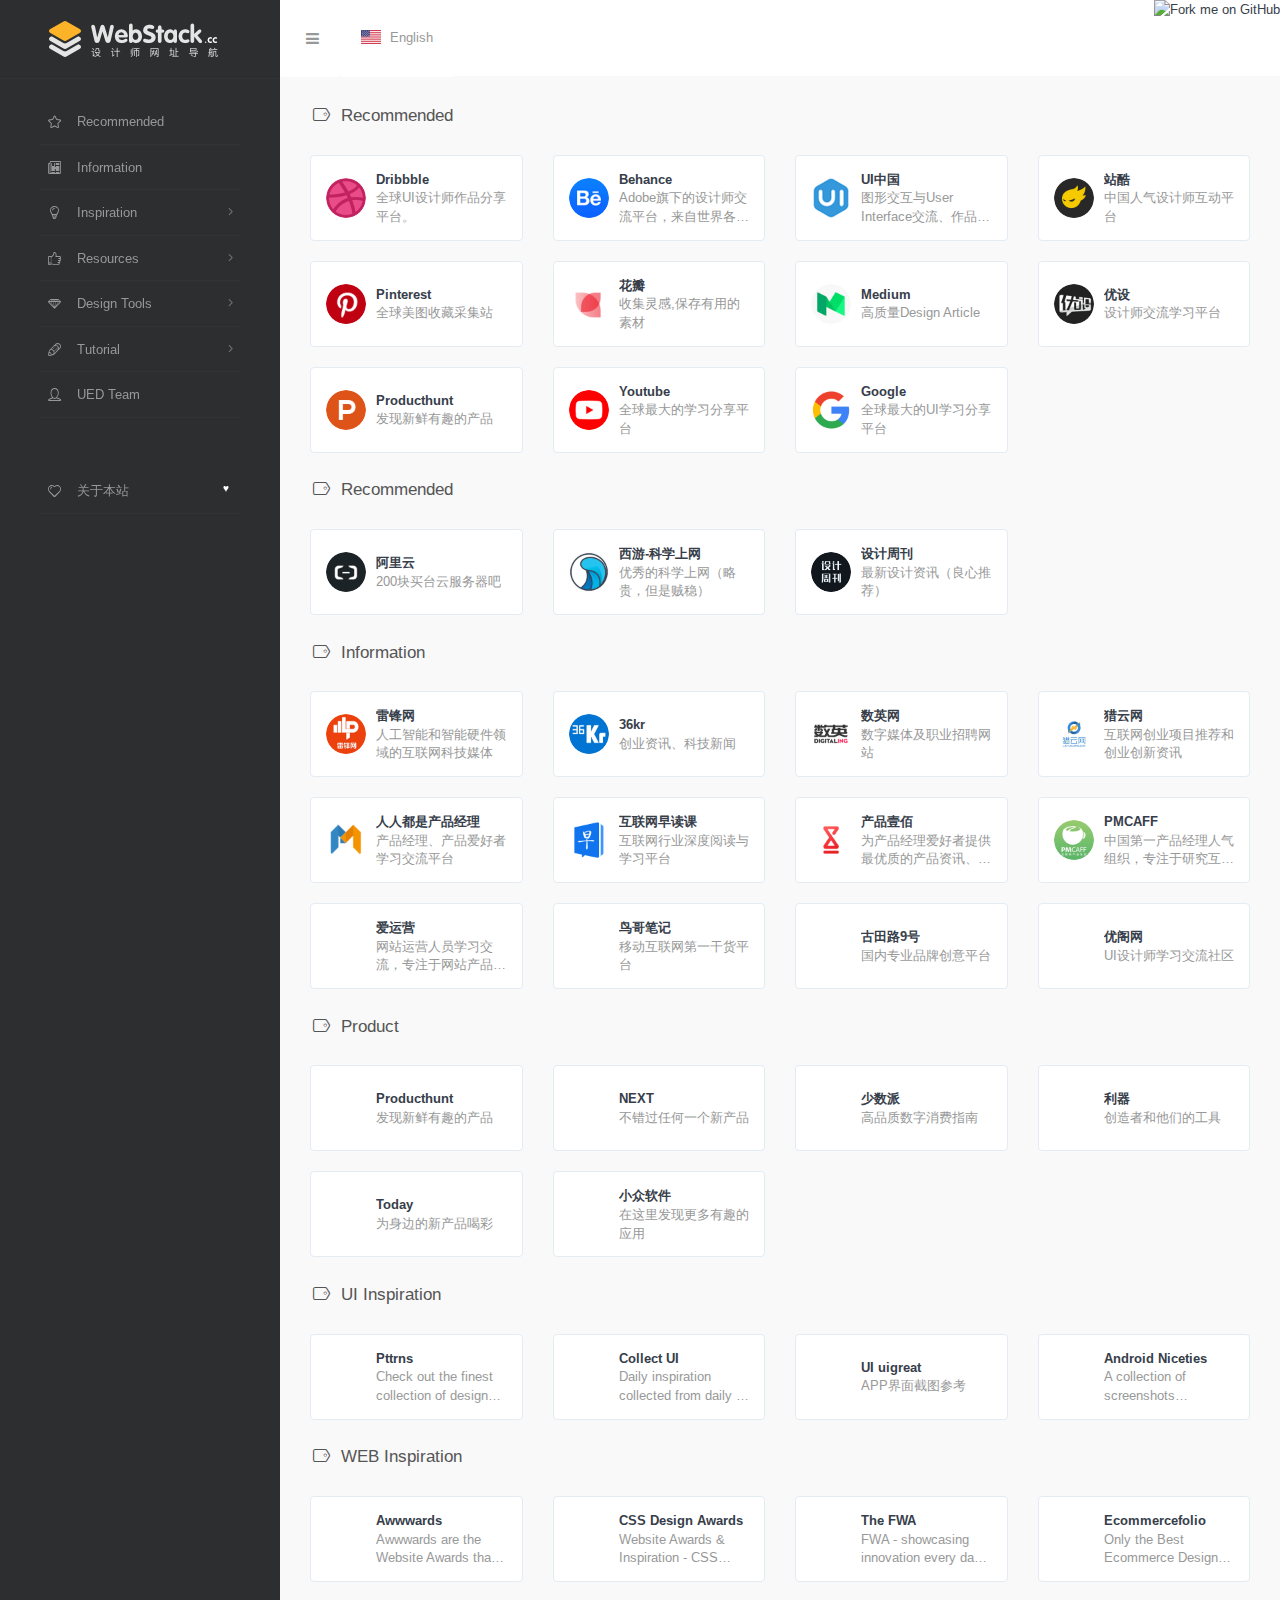
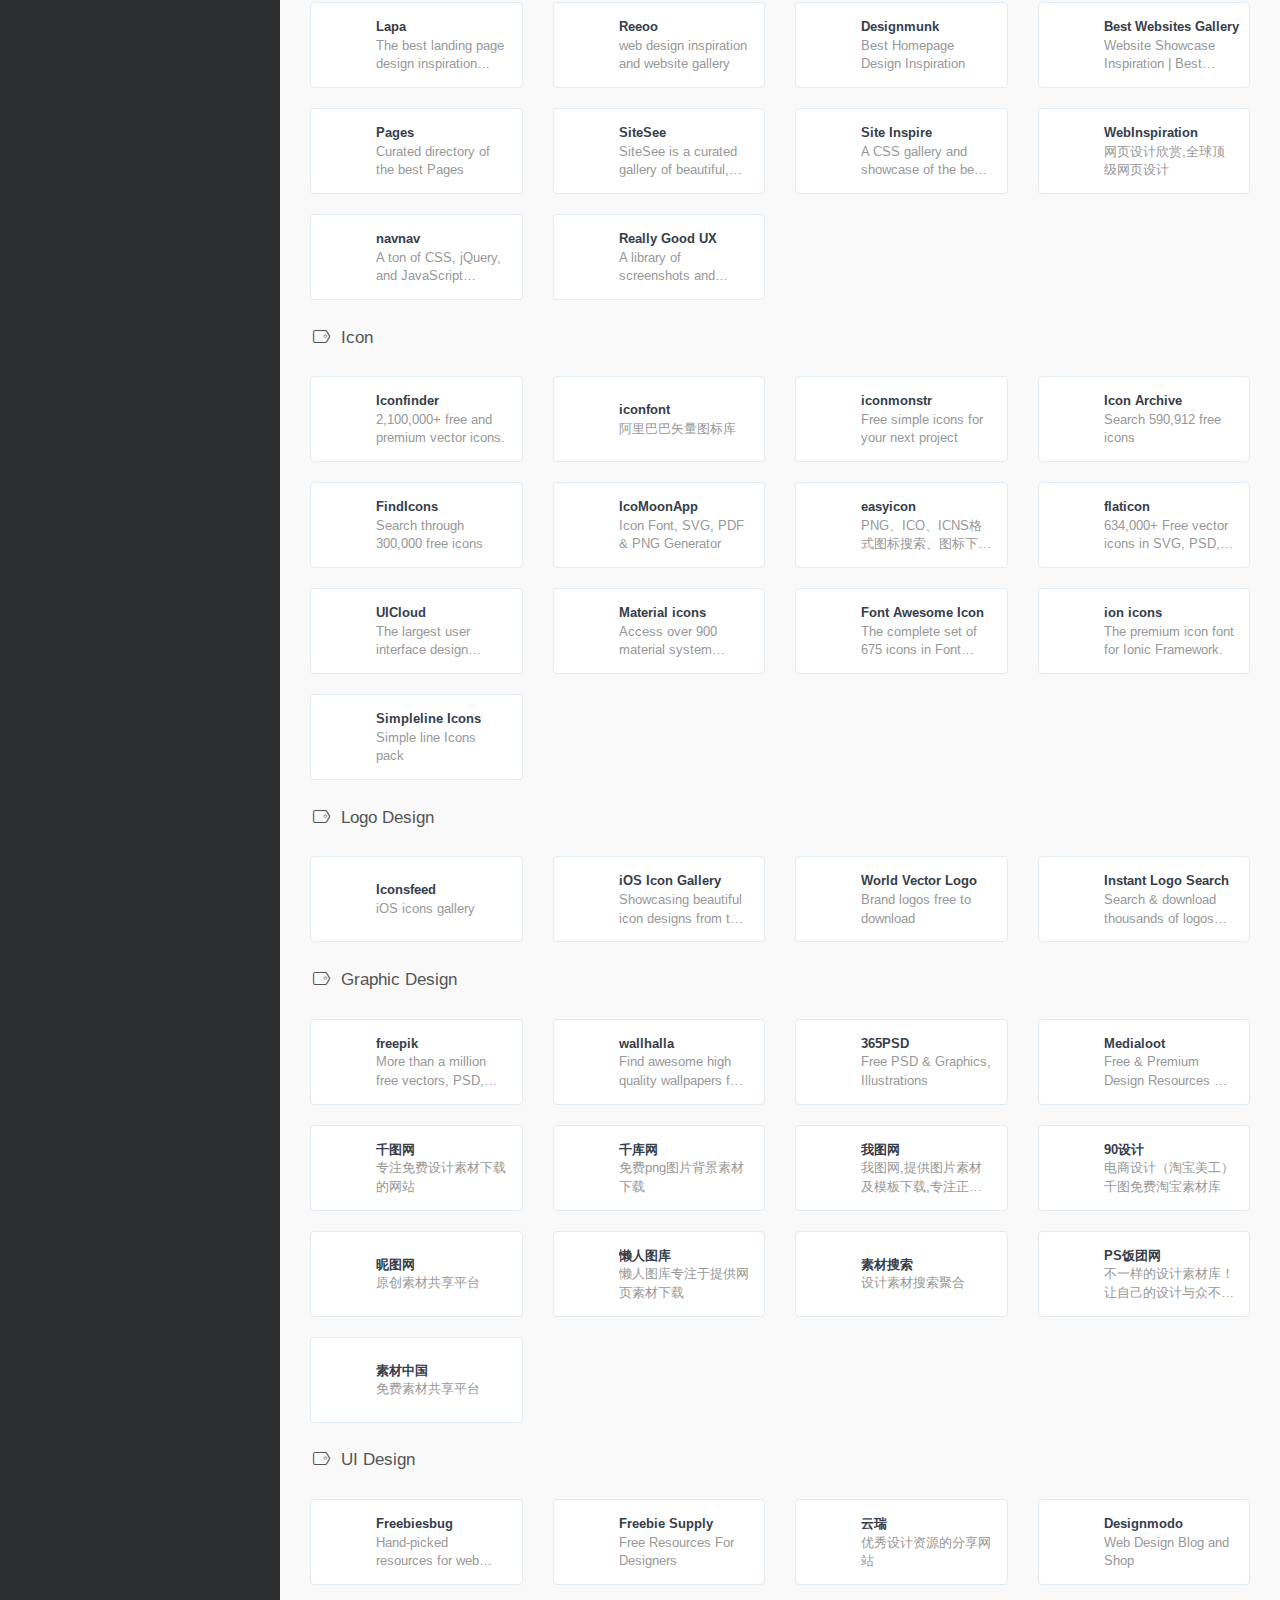
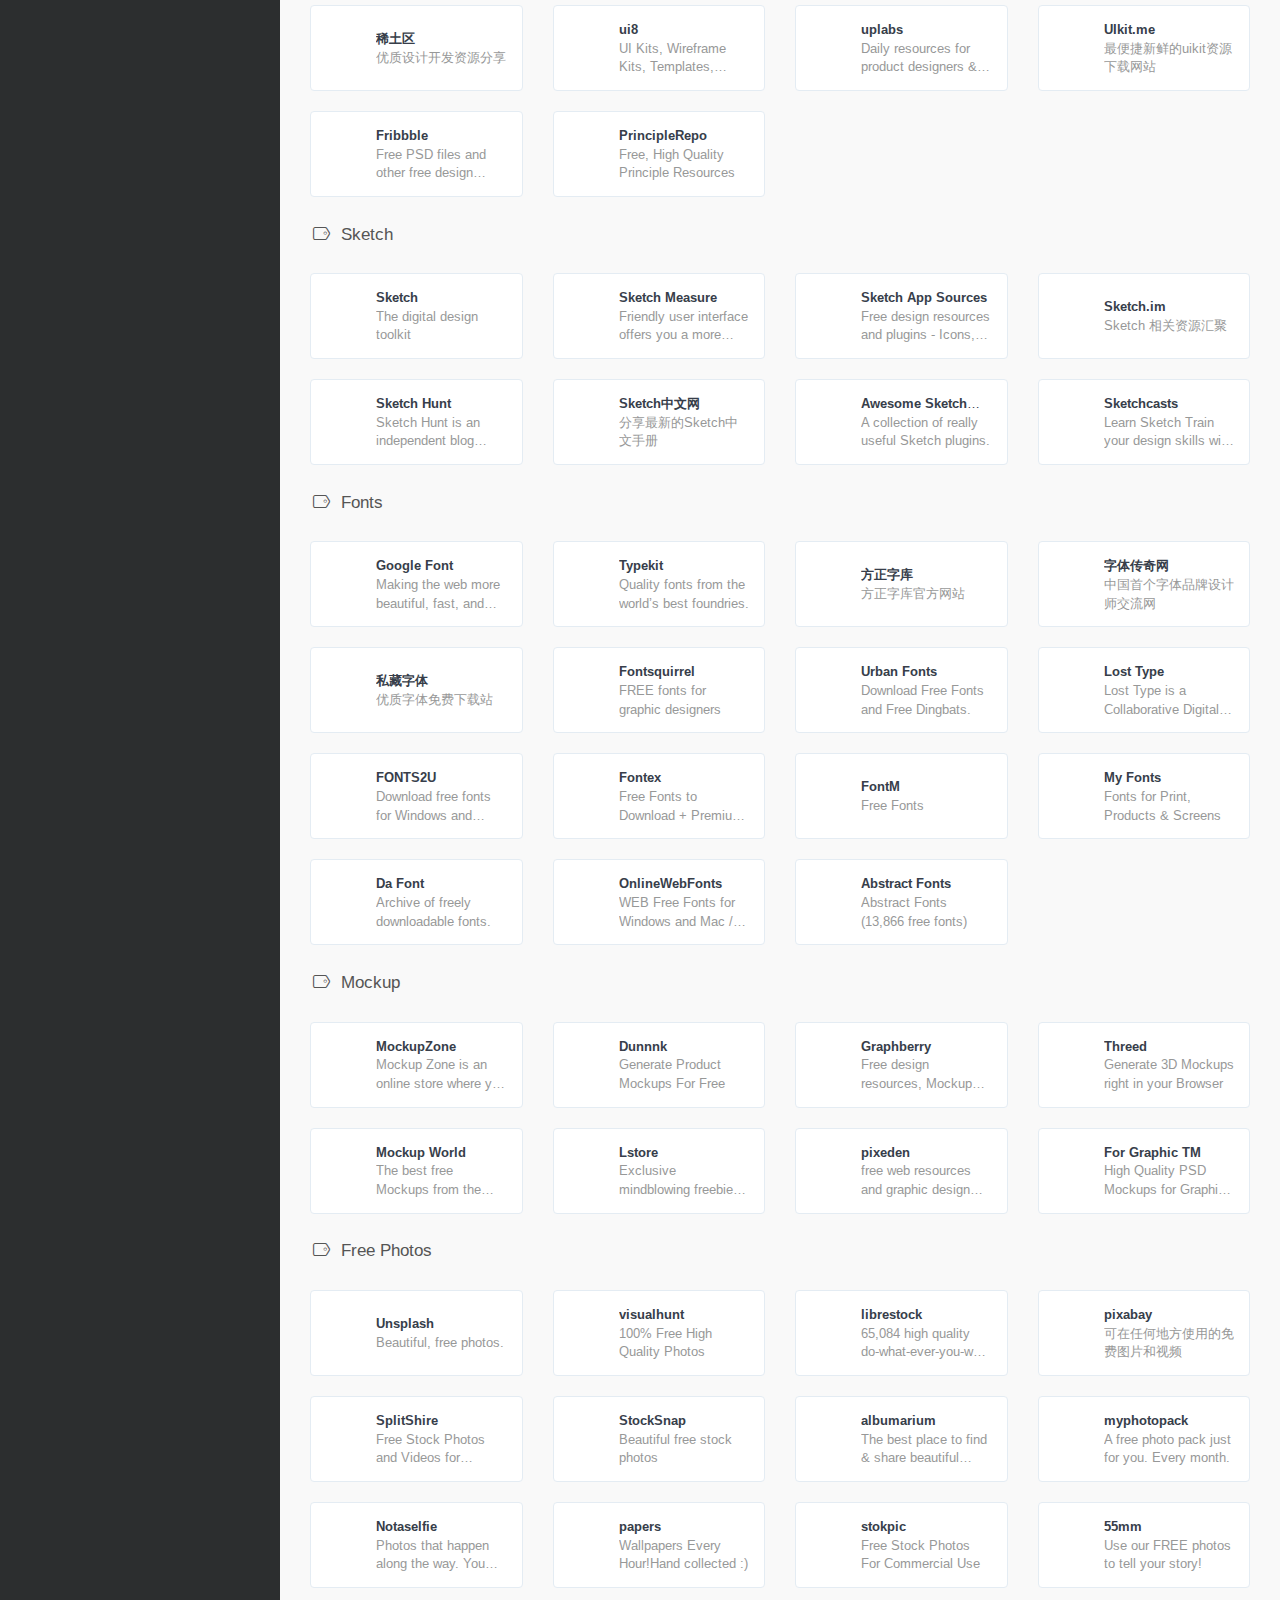
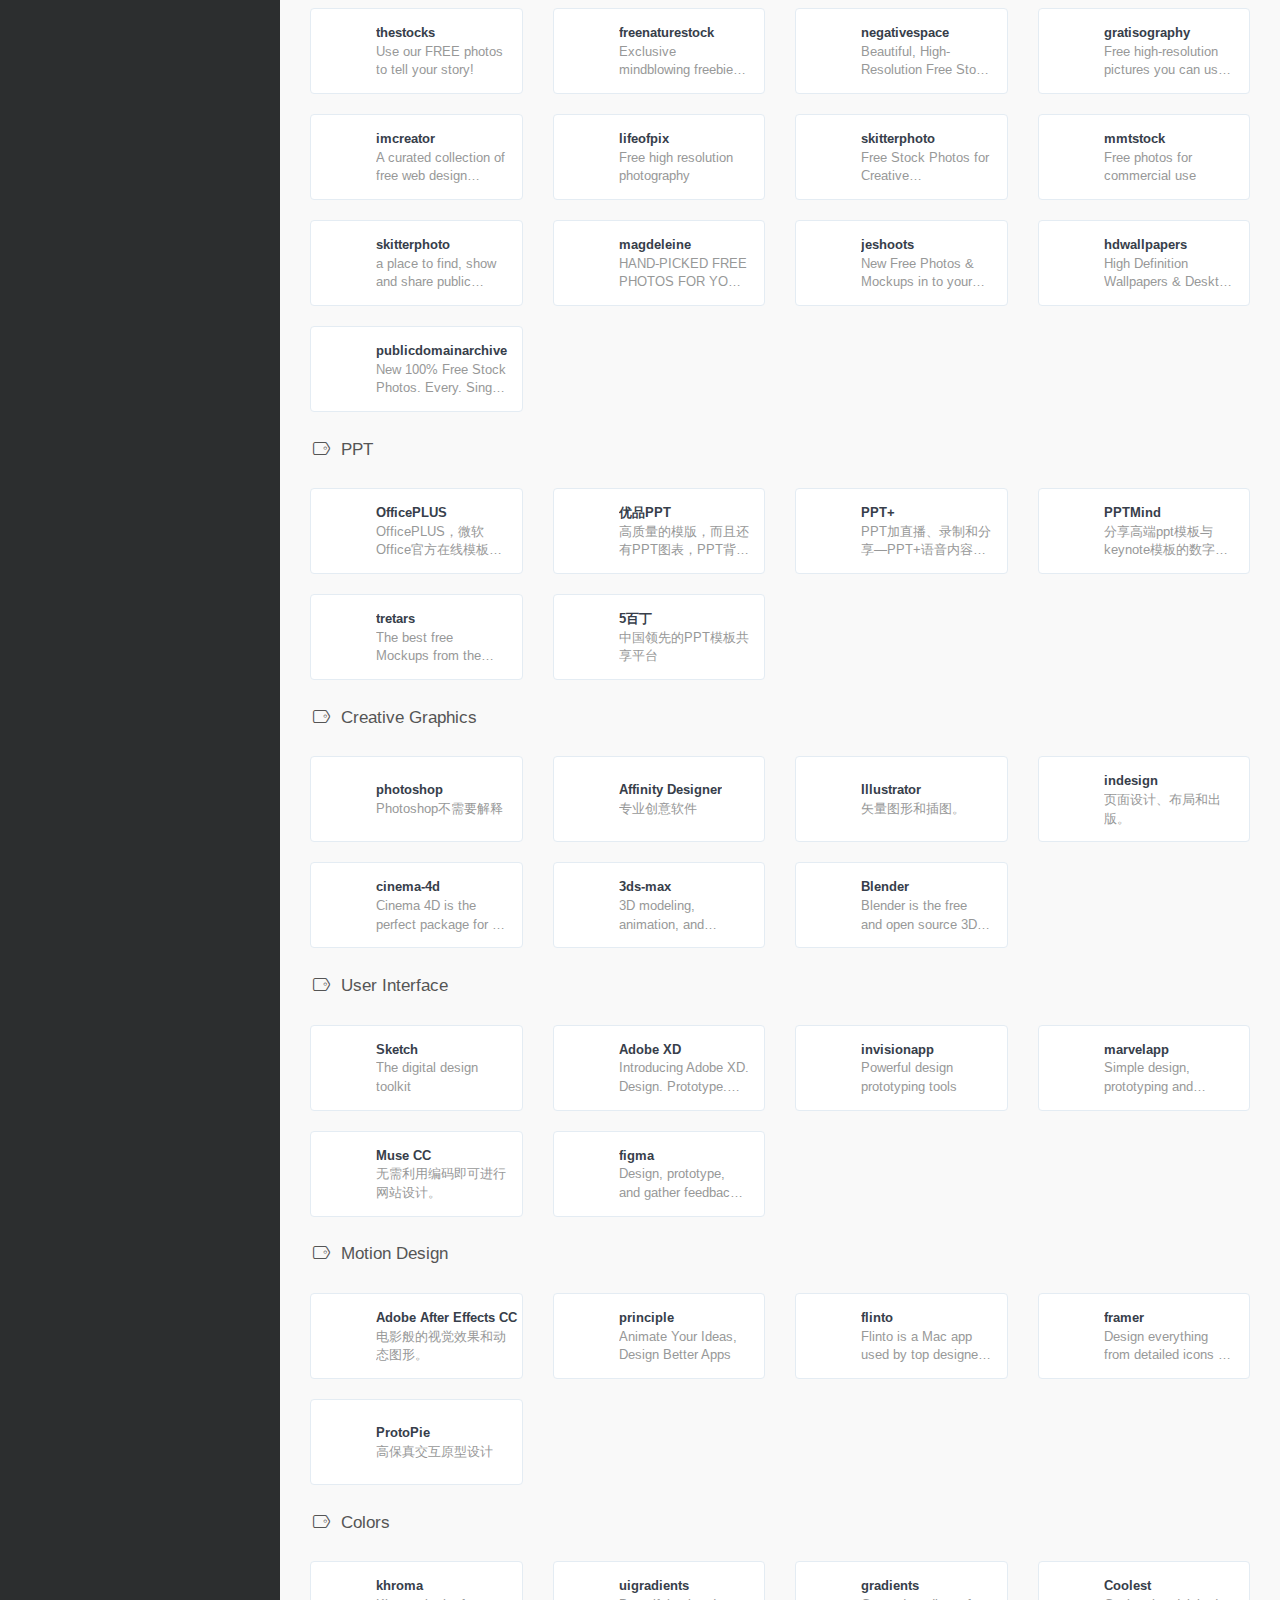
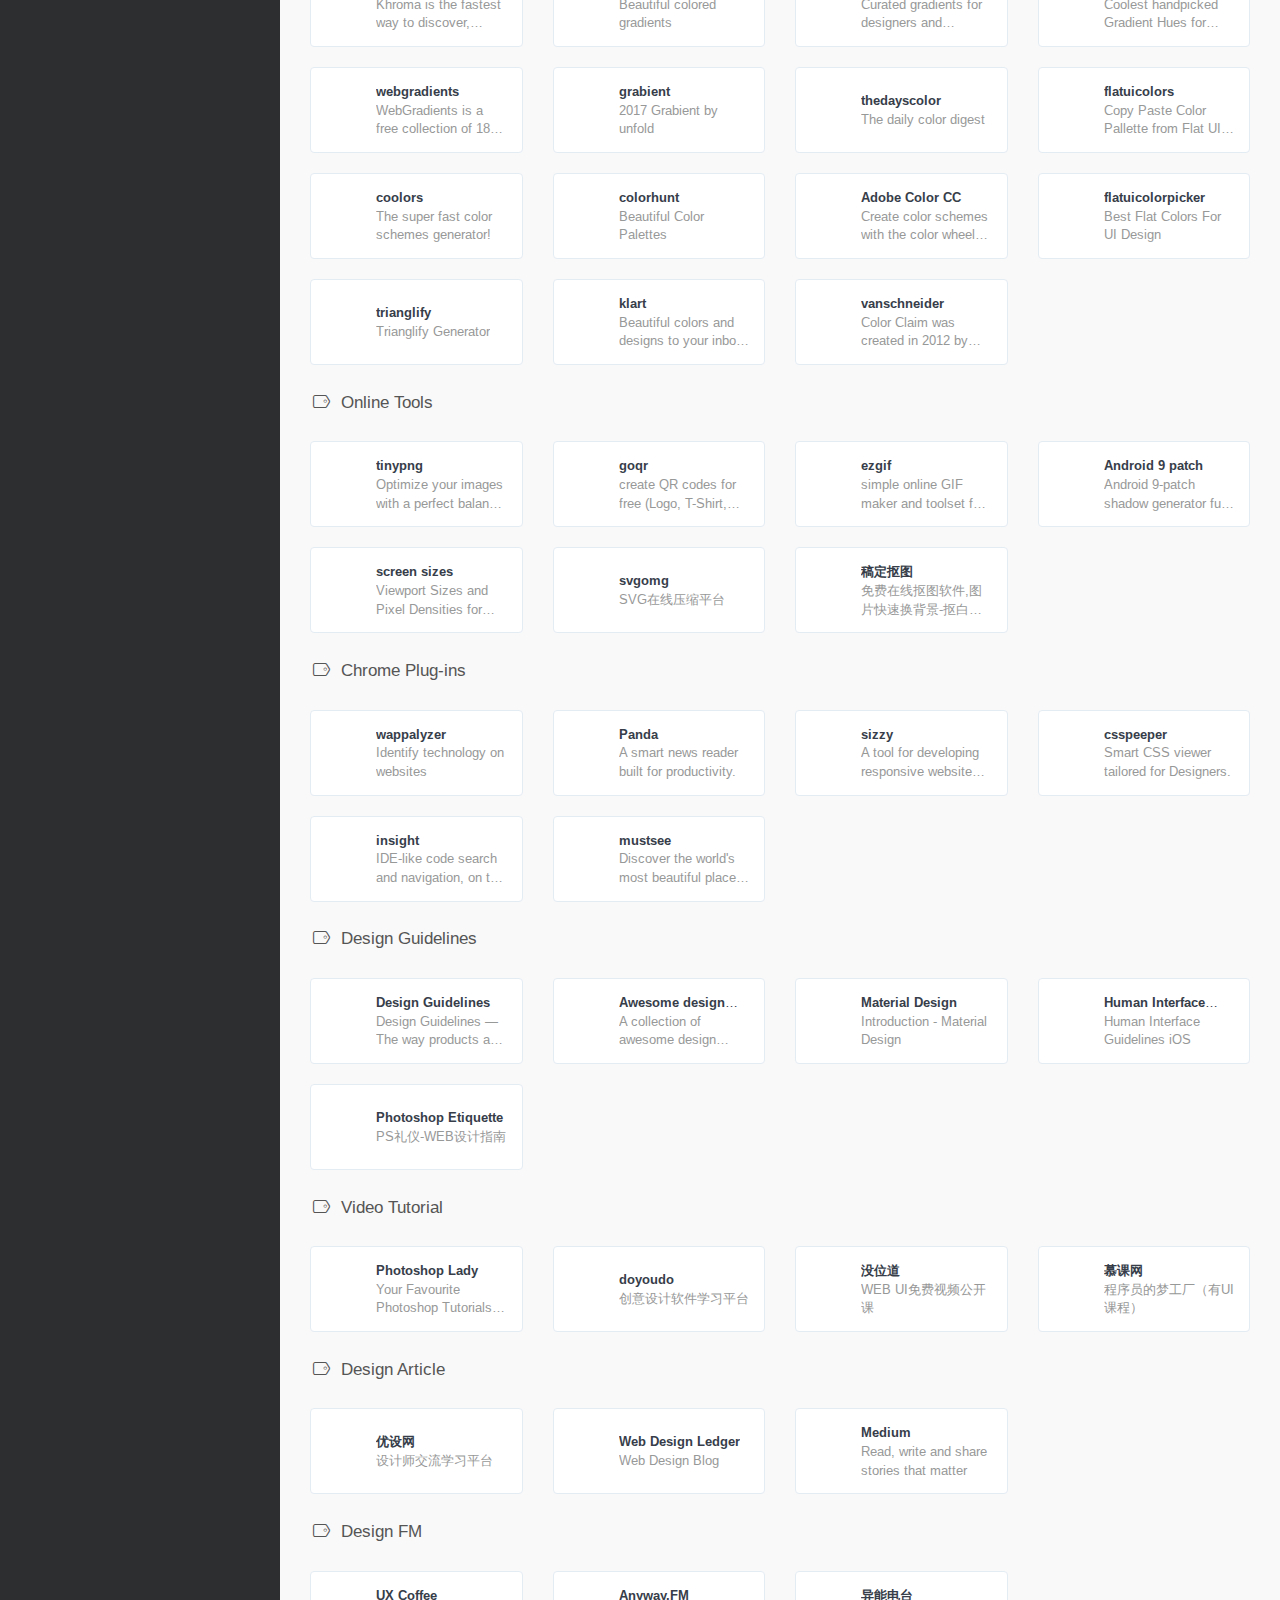
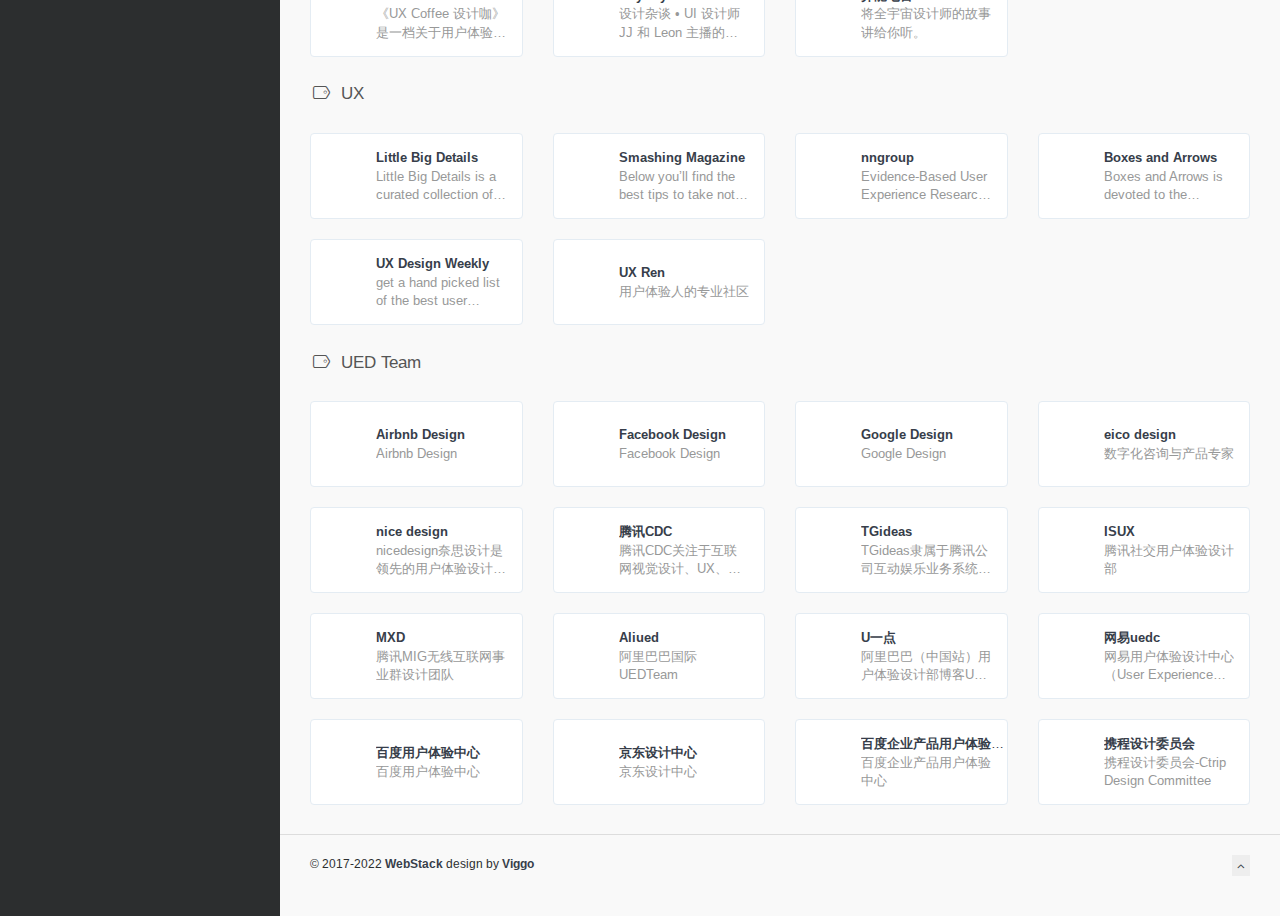
==== index.html @ 9f0039e2 "the orginal" ====
<!DOCTYPE html>
<html lang="zh">

<head>
    <link rel="shortcut icon" href="./assets/images/favicon.png">
    <script async src="//pagead2.googlesyndication.com/pagead/js/adsbygoogle.js"></script>
    
    <script>
    var _hmt = _hmt || [];
    (function() {
      var hm = document.createElement("script");
      hm.src = "https://hm.baidu.com/hm.js?c05bb16ea908292af9f6c513087a1cc3";
      var s = document.getElementsByTagName("script")[0]; 
      s.parentNode.insertBefore(hm, s);
    })();
    </script>
    <script>
    (adsbygoogle = window.adsbygoogle || []).push({
        google_ad_client: "ca-pub-8550836177608334",
        enable_page_level_ads: true
    });
    </script>
    <meta charset="UTF-8">
    <title>WebStack.cc - 设计师网址导航</title>
    <script>
    if (navigator.appName == "Netscape") {
        var language = navigator.language;
    } else {
        var language = navigator.browserLanguage;

    }

    if (language.indexOf("en") > -1) {
        document.location.href = "en/index.html";
    } else if (language.indexOf("zh") > -1) {
        document.location.href = "cn/index.html";
    } else {
        document.location.href = "en/index.html";

    }
    </script>
    <meta charset="utf-8">
    <meta http-equiv="X-UA-Compatible" content="IE=edge">
    <meta name="viewport" content="width=device-width, initial-scale=1.0" />
    <meta name="author" content="viggo" />
    <title>WebStack.cc - Collection of resources and tools for Designers</title>
    <meta name="keywords" content="UI设计,UI设计素材,设计导航,网址导航,设计资源,创意导航,创意网站导航,设计师网址大全,设计素材大全,设计师导航,UI设计资源,优秀UI设计欣赏,设计师导航,设计师网址大全,设计师网址导航,产品经理网址导航,UX师网址导航,www.webstack.cc">
    <meta name="description" content="WebStack - 收集国内外优秀设计网站、UI设计资源网站、灵感创意网站、Resources网站，定时更新分享优质产品设计书签。www.webstack.cc">
    
    <!-- / FB Open Graph -->
    <meta property="og:type" content="article">
    <meta property="og:url" content="http://www.webstack.cc/">
    <meta property="og:title" content="WebStack - 收集国内外优秀设计网站、UI设计资源网站、灵感创意网站、Resources网站，定时更新分享优质产品设计书签。www.webstack.cc">
    <meta property="og:description" content="UI设计,UI设计素材,设计导航,网址导航,设计资源,创意导航,创意网站导航,设计师网址大全,设计素材大全,设计师导航,UI设计资源,优秀UI设计欣赏,设计师导航,设计师网址大全,设计师网址导航,产品经理网址导航,UX师网址导航,www.webstack.cc">
    <meta property="og:image" content="http://www.webstack.cc/assets/images/webstack_banner_cn.png">
    <meta property="og:site_name" content="WebStack - 收集国内外优秀设计网站、UI设计资源网站、灵感创意网站、Resources网站，定时更新分享优质产品设计书签。www.webstack.cc">
    <!-- / Twitter Cards -->
    <meta name="twitter:card" content="summary_large_image">
    <meta name="twitter:title" content="WebStack - 收集国内外优秀设计网站、UI设计资源网站、灵感创意网站、Resources网站，定时更新分享优质产品设计书签。www.webstack.cc">
    <meta name="twitter:description" content="UI设计,UI设计素材,设计导航,网址导航,设计资源,创意导航,创意网站导航,设计师网址大全,设计素材大全,设计师导航,UI设计资源,优秀UI设计欣赏,设计师导航,设计师网址大全,设计师网址导航,产品经理网址导航,UX师网址导航,www.webstack.cc">
    <meta name="twitter:image" content="http://www.webstack.cc/assets/images/webstack_banner_cn.png">
</head>

<body>
    <!-- Global site tag (gtag.js) - Google Analytics -->
    <script async src="https://www.googletagmanager.com/gtag/js?id=UA-111463289-1"></script>
    <script>
    window.dataLayer = window.dataLayer || [];

    function gtag() {
        dataLayer.push(arguments);
    }
    gtag('js', new Date());

    gtag('config', 'UA-111463289-1');
    </script>
</body>

</html>
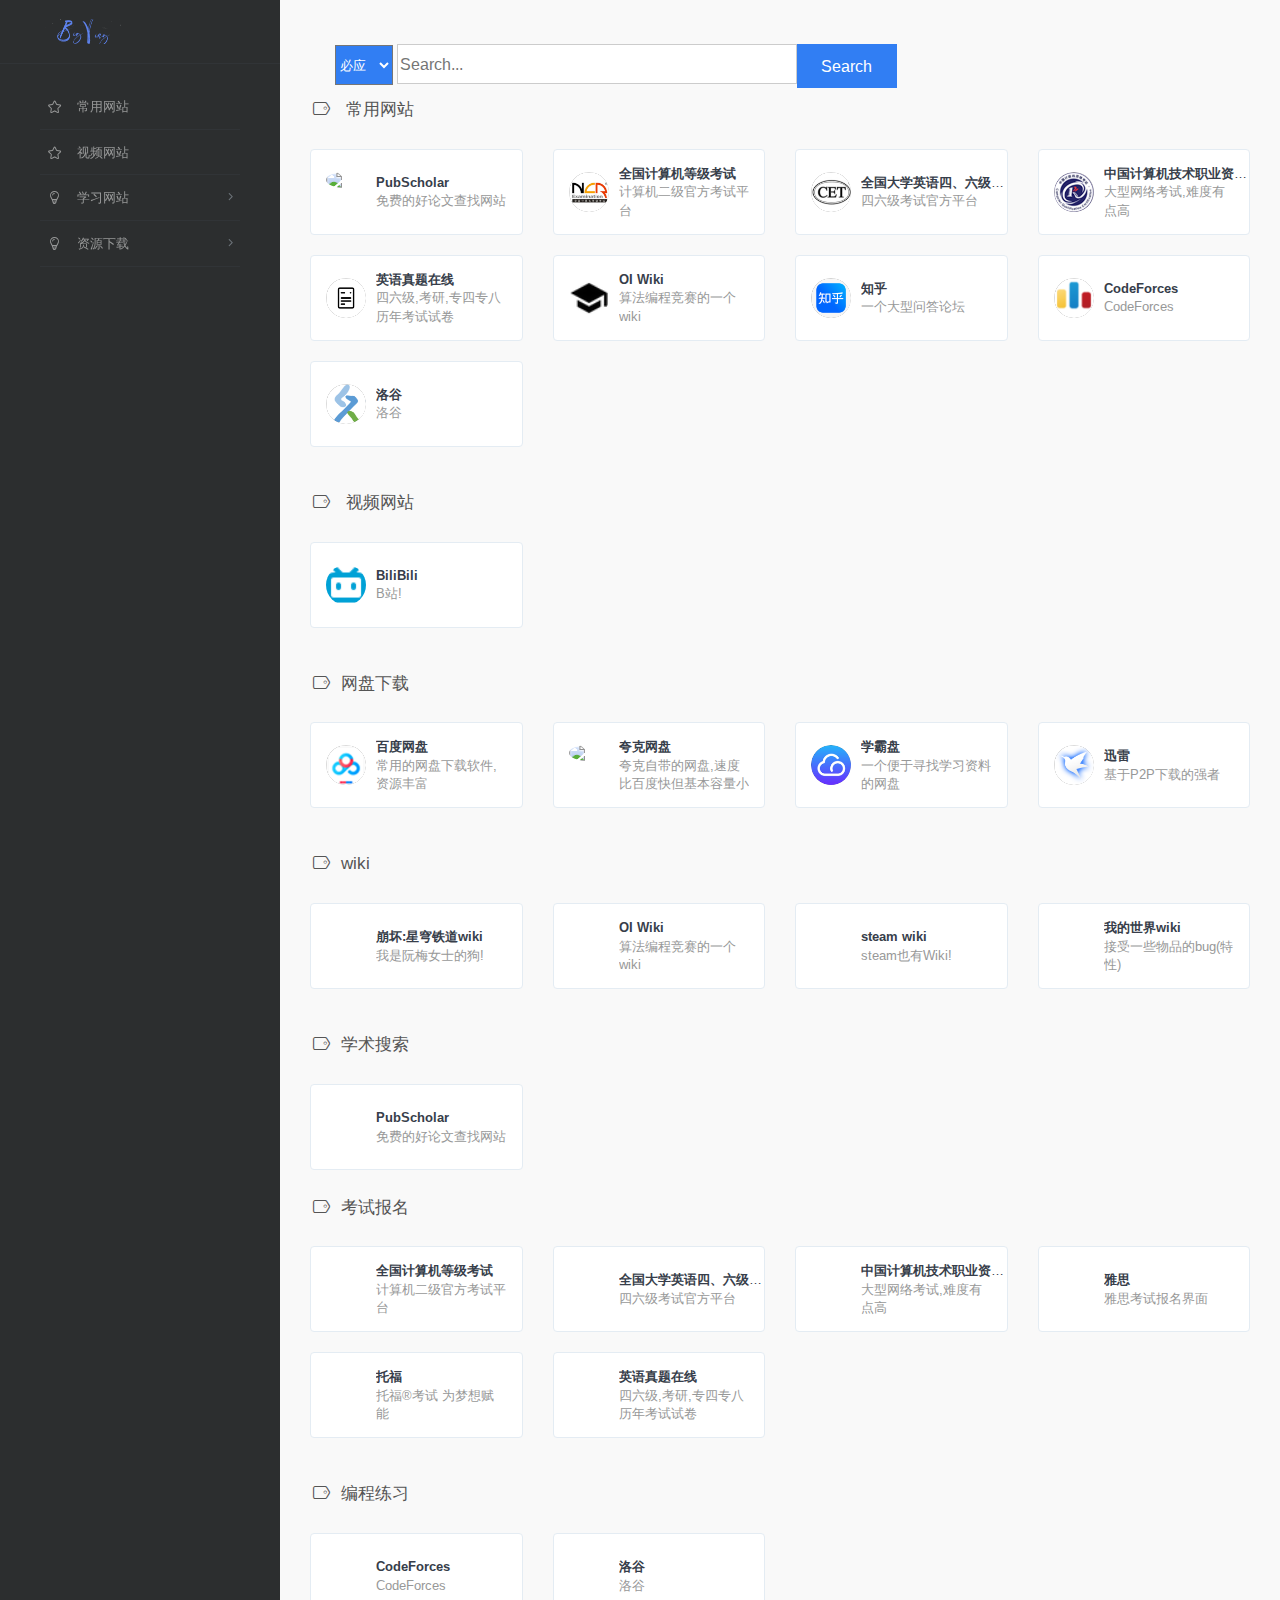
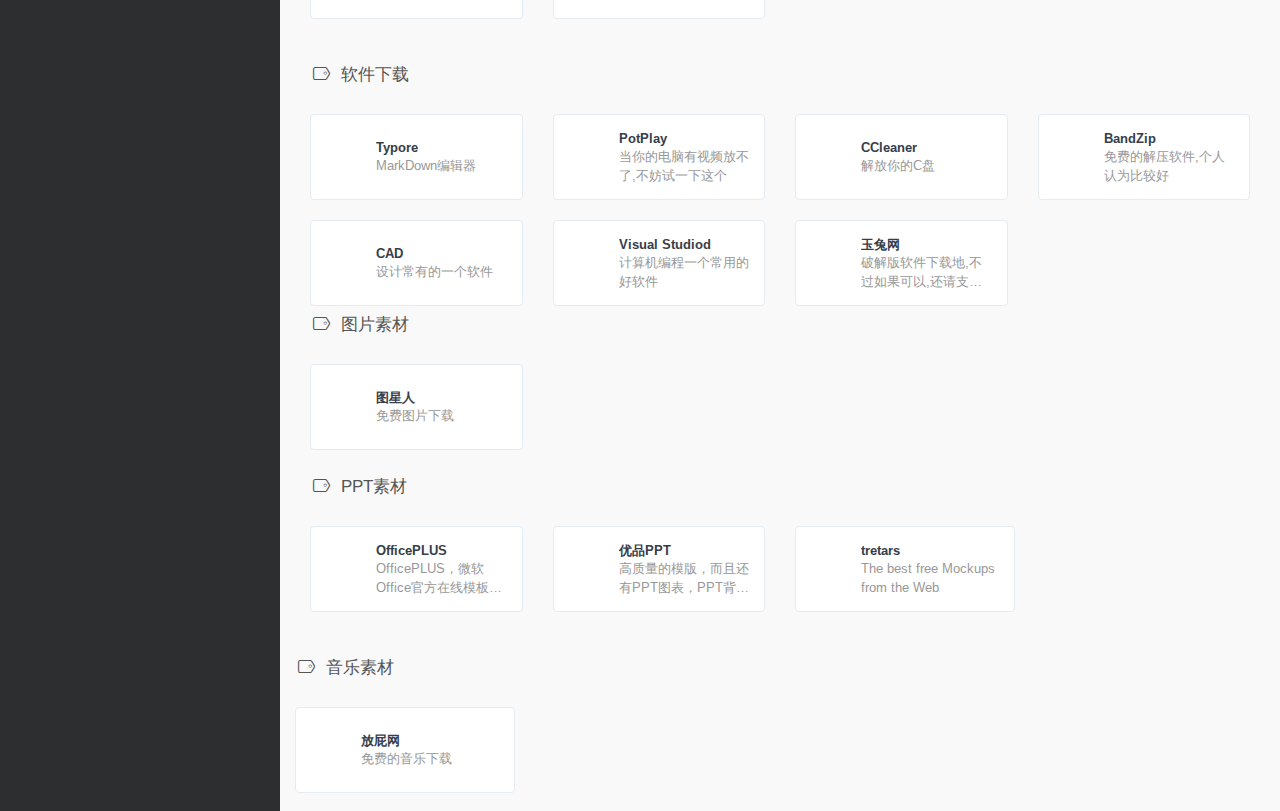
==== commit def029ff: "v1.3.2版本bug 手机版不能适配" ====
--- a/index.html
+++ b/index.html
@@ -2,9 +2,14 @@
 <html lang="zh">
 
 <head>
-    <link rel="shortcut icon" href="./assets/images/favicon.png">
-    <script async src="//pagead2.googlesyndication.com/pagead/js/adsbygoogle.js"></script>
-    
+    <script async src = "//pagead2.googlesyndication.com/pagead/js/adsbygoogle.js" >
+    </script>
+    <script>
+    (adsbygoogle = window.adsbygoogle || []).push({
+        google_ad_client: "ca-pub-8550836177608334",
+        enable_page_level_ads: true
+    });
+    </script>
     <script>
     var _hmt = _hmt || [];
     (function() {
@@ -14,66 +19,1018 @@
       s.parentNode.insertBefore(hm, s);
     })();
     </script>
-    <script>
-    (adsbygoogle = window.adsbygoogle || []).push({
-        google_ad_client: "ca-pub-8550836177608334",
-        enable_page_level_ads: true
-    });
-    </script>
-    <meta charset="UTF-8">
-    <title>WebStack.cc - 设计师网址导航</title>
-    <script>
-    if (navigator.appName == "Netscape") {
-        var language = navigator.language;
-    } else {
-        var language = navigator.browserLanguage;
-
-    }
-
-    if (language.indexOf("en") > -1) {
-        document.location.href = "en/index.html";
-    } else if (language.indexOf("zh") > -1) {
-        document.location.href = "cn/index.html";
-    } else {
-        document.location.href = "en/index.html";
-
-    }
-    </script>
     <meta charset="utf-8">
     <meta http-equiv="X-UA-Compatible" content="IE=edge">
     <meta name="viewport" content="width=device-width, initial-scale=1.0" />
     <meta name="author" content="viggo" />
-    <title>WebStack.cc - Collection of resources and tools for Designers</title>
-    <meta name="keywords" content="UI设计,UI设计素材,设计导航,网址导航,设计资源,创意导航,创意网站导航,设计师网址大全,设计素材大全,设计师导航,UI设计资源,优秀UI设计欣赏,设计师导航,设计师网址大全,设计师网址导航,产品经理网址导航,UX师网址导航,www.webstack.cc">
-    <meta name="description" content="WebStack - 收集国内外优秀设计网站、UI设计资源网站、灵感创意网站、Resources网站，定时更新分享优质产品设计书签。www.webstack.cc">
-    
+    <title>BigVing - 学习导航</title>
+    <meta name="keywords" content="UI设计,UI设计素材,设计导航,网址导航,设计资源,创意导航,创意网站导航,设计师网址大全,设计素材大全,设计师导航,UI设计资源,优秀UI设计欣赏,设计师导航,设计师网址大全,设计师网址导航,产品经理网址导航,外语学习师网址导航,www.webstack.cc">
+    <meta name="description" content="WebStack - 收集国内外优秀设计网站、UI设计资源网站、灵感创意网站、素材资源网站，定时更新分享优质产品设计书签。www.webstack.cc">
+    <link rel="shortcut 图片资源" href="assets/images/main_logo.png">
+    <link rel="stylesheet" href="http://fonts.googleapis.com/css?family=Arimo:400,700,400italic">
+    <link rel="stylesheet" href="assets/css/fonts/linecons/css/linecons.css">
+    <link rel="stylesheet" href="assets/css/fonts/fontawesome/css/font-awesome.min.css">
+    <link rel="stylesheet" href="assets/css/bootstrap.css">
+    <link rel="stylesheet" href="assets/css/xenon-core.css">
+    <link rel="stylesheet" href="assets/css/xenon-components.css">
+    <link rel="stylesheet" href="assets/css/xenon-skins.css">
+    <link rel="stylesheet" href="assets/css/nav.css">
+    <script src="assets/js/jquery-1.11.1.min.js"></script>
+    <!-- HTML5 shim and Respond.js IE8 support of HTML5 elements and media queries -->
+    <!--[if lt IE 9]>
+        <script src="https://oss.maxcdn.com/html5shiv/3.7.2/html5shiv.min.js"></script>
+        <script src="https://oss.maxcdn.com/respond/1.4.2/respond.min.js"></script>
+    <![endif]-->
     <!-- / FB Open Graph -->
     <meta property="og:type" content="article">
     <meta property="og:url" content="http://www.webstack.cc/">
-    <meta property="og:title" content="WebStack - 收集国内外优秀设计网站、UI设计资源网站、灵感创意网站、Resources网站，定时更新分享优质产品设计书签。www.webstack.cc">
-    <meta property="og:description" content="UI设计,UI设计素材,设计导航,网址导航,设计资源,创意导航,创意网站导航,设计师网址大全,设计素材大全,设计师导航,UI设计资源,优秀UI设计欣赏,设计师导航,设计师网址大全,设计师网址导航,产品经理网址导航,UX师网址导航,www.webstack.cc">
-    <meta property="og:image" content="http://www.webstack.cc/assets/images/webstack_banner_cn.png">
-    <meta property="og:site_name" content="WebStack - 收集国内外优秀设计网站、UI设计资源网站、灵感创意网站、Resources网站，定时更新分享优质产品设计书签。www.webstack.cc">
+    <meta property="og:title" content="WebStack - 收集国内外优秀设计网站、UI设计资源网站、灵感创意网站、素材资源网站，定时更新分享优质产品设计书签。www.webstack.cc">
+    <meta property="og:description" content="UI设计,UI设计素材,设计导航,网址导航,设计资源,创意导航,创意网站导航,设计师网址大全,设计素材大全,设计师导航,UI设计资源,优秀UI设计欣赏,设计师导航,设计师网址大全,设计师网址导航,产品经理网址导航,外语学习师网址导航,www.webstack.cc">
+    <meta property="og:image" content="http://webstack.cc/assets/images/webstack_banner_cn.png">
+    <meta property="og:site_name" content="WebStack - 收集国内外优秀设计网站、UI设计资源网站、灵感创意网站、素材资源网站，定时更新分享优质产品设计书签。www.webstack.cc">
     <!-- / Twitter Cards -->
     <meta name="twitter:card" content="summary_large_image">
-    <meta name="twitter:title" content="WebStack - 收集国内外优秀设计网站、UI设计资源网站、灵感创意网站、Resources网站，定时更新分享优质产品设计书签。www.webstack.cc">
-    <meta name="twitter:description" content="UI设计,UI设计素材,设计导航,网址导航,设计资源,创意导航,创意网站导航,设计师网址大全,设计素材大全,设计师导航,UI设计资源,优秀UI设计欣赏,设计师导航,设计师网址大全,设计师网址导航,产品经理网址导航,UX师网址导航,www.webstack.cc">
+    <meta name="twitter:title" content="WebStack - 收集国内外优秀设计网站、UI设计资源网站、灵感创意网站、素材资源网站，定时更新分享优质产品设计书签。www.webstack.cc">
+    <meta name="twitter:description" content="UI设计,UI设计素材,设计导航,网址导航,设计资源,创意导航,创意网站导航,设计师网址大全,设计素材大全,设计师导航,UI设计资源,优秀UI设计欣赏,设计师导航,设计师网址大全,设计师网址导航,产品经理网址导航,外语学习师网址导航,www.webstack.cc">
     <meta name="twitter:image" content="http://www.webstack.cc/assets/images/webstack_banner_cn.png">
 </head>
 
-<body>
-    <!-- Global site tag (gtag.js) - Google Analytics -->
-    <script async src="https://www.googletagmanager.com/gtag/js?id=UA-111463289-1"></script>
-    <script>
-    window.dataLayer = window.dataLayer || [];
-
-    function gtag() {
-        dataLayer.push(arguments);
-    }
-    gtag('js', new Date());
-
-    gtag('config', 'UA-111463289-1');
+
+<body class="page-body">
+    <!-- skin-white -->
+    
+    <div class="page-container">
+        <div class="sidebar-menu toggle-others fixed">
+            <div class="sidebar-menu-inner">
+                <header class="logo-env">
+                    <!-- logo -->
+                    <div class="logo">
+                        <a href="index.html" class="logo-expanded">
+                            <img src="assets/images/logo1.png" width="40%" alt="" />
+                        </a>
+                        <a href="index.html" class="logo-collapsed">
+                            <img src="assets/images/main_logo.png" width="40" alt="" />
+                        </a>
+                    </div>
+                    <div class="mobile-menu-toggle visible-xs">
+                        <a href="#" data-toggle="user-info-menu">
+                            <i class="linecons-cog"></i>
+                        </a>
+                        <a href="#" data-toggle="mobile-menu">
+                            <i class="fa-bars"></i>
+                        </a>
+                    </div>
+                </header>
+                <ul id="main-menu" class="main-menu">
+                    <li>
+                        <a href="#常用网站" class="smooth">
+                            <i class="linecons-star"></i>
+                            <span class="title">常用网站</span>
+                        </a>
+                    </li>
+
+
+                    <li>
+                        <a href="#视频网站" class="smooth">
+                            <i class="linecons-star"></i>
+                            <span class="title">视频网站</span>
+                        </a>
+                    </li>
+
+
+                    <li>
+                        <a>
+                            <i class="linecons-lightbulb"></i>
+                            <span class="title">学习网站</span>
+                        </a>
+                        <ul>
+                            <li>
+                                <a href="#网盘下载" class="smooth">
+                                    <span class="title">网盘下载</span>
+                                </a>
+                            </li>
+
+                            <li>
+                                <a href="#wiki" class="smooth">
+                                    <span class="title">wiki</span>
+                                </a>
+                            </li>
+
+                            <li>
+                                <a href="#学术搜索" class="smooth">
+                                    <span class="title">学术搜索</span>
+                                </a>
+                            </li>
+
+                            <li>
+                                <a href="#考试报名" class="smooth">
+                                    <span class="title">考试报名</span>
+                                </a>
+                            </li>
+
+                            <li>
+                                <a href="#编程练习" class="smooth">
+                                    <span class="title">编程练习</span>
+                                </a>
+                            </li>
+                        </ul>
+                    </li>
+
+                    <li>
+                        <a>
+                            <i class="linecons-lightbulb"></i>
+                            <span class="title">资源下载</span>
+                        </a>
+                        <ul>
+                            <li>
+                                <a href="#软件下载" class="smooth">
+                                    <span class="title">软件下载</span>
+                                </a>
+                            </li>
+
+                            <li>
+                                <a href="#图片素材" class="smooth">
+                                    <span class="title">图片素材</span>
+                                </a>
+                            </li>
+
+                            <li>
+                                <a href="#PPT素材" class="smooth">
+                                    <span class="title">PPT素材</span>
+                                </a>
+                            </li>
+
+                            <li>
+                                <a href="#音乐素材" class="smooth">
+                                    <span class="title">音乐素材</span>
+                                </a>
+                            </li>
+
+                        </ul>
+                    </li>
+
+                    </ul>
+                </div>
+            </div>
+            <div class="main-content">
+
+                <div class="container">
+                    <form action="" class="parent">
+                        <select name="ways" class="selects" id="ways">
+                            <option class='option' value="cn.bing.com/search?q=">必应</option>
+                            <option class='option' value="search.bilibili.com/all?keyword=">BiliBili</option>
+                            <option class='option' value="www.baidu.com/s?wd=">百度</option>
+                        </select>
+                        <!--
+                        <li>
+                            <ul>
+                                <span class="choice">必应</span>
+                            </ul>
+                            <ul>
+                                <span class="choice">百度一下</span>
+                            </ul>
+                            <ul>
+                                <span class="choice">谷歌</span>
+                            </ul>
+                        </li>
+                        -->
+                        <input type="text" id='inp' placeholder="Search...">
+                        <input type="button" id='btn' value="Search">
+                    </form>
+                </div>
+        
+            <!-------------------------------------------------------------------------------------------------------------------------------------->
+            <!-- 常用网站 -->
+            <h4 class="text-gray">
+                <i class="linecons-tag" style="margin-right: 7px;" id="常用网站"></i>
+                常用网站
+            </h4>
+            <div class="row">
+
+                <div class="col-sm-3">
+                    <div class="xe-widget xe-conversations box2 label-info" onclick="window.open('https://pubscholar.cn/', '_blank')" data-toggle="tooltip" data-placement="bottom" title="" data-original-title="https://pubscholar.cn/">
+                        <div class="xe-comment-entry">
+                            <a class="xe-user-img">
+                                <img data-src="assets/images/logos/pubscholar.png" class="lozad img-circle" width="40">
+                            </a>
+                            <div class="xe-comment">
+                                <a href="#" class="xe-user-name overflowClip_1">
+                                    <strong>PubScholar</strong>
+                                </a>
+                                <p class="overflowClip_2">免费的好论文查找网站</p>
+                            </div>
+                        </div>
+                    </div>
+                </div>
+
+                <div class="col-sm-3">
+                    <div class="xe-widget xe-conversations box2 label-info" onclick="window.open('https://ncre.neea.edu.cn/', '_blank')" data-toggle="tooltip" data-placement="bottom" title="" data-original-title="https://ncre.neea.edu.cn/">
+                        <div class="xe-comment-entry">
+                            <a class="xe-user-img">
+                                <img data-src="assets/images/logos/NCR.png" class="lozad img-circle" width="40">
+                            </a>
+                            <div class="xe-comment">
+                                <a href="#" class="xe-user-name overflowClip_1">
+                                    <strong>全国计算机等级考试</strong>
+                                </a>
+                                <p class="overflowClip_2">计算机二级官方考试平台</p>
+                            </div>
+                        </div>
+                    </div>
+                </div>
+
+                <div class="col-sm-3">
+                    <div class="xe-widget xe-conversations box2 label-info" onclick="window.open('https://cet.neea.edu.cn/', '_blank')" data-toggle="tooltip" data-placement="bottom" title="" data-original-title="https://cet.neea.edu.cn/">
+                        <div class="xe-comment-entry">
+                            <a class="xe-user-img">
+                                <img data-src="assets/images/logos/CET.png" class="lozad img-circle" width="40">
+                            </a>
+                            <div class="xe-comment">
+                                <a href="#" class="xe-user-name overflowClip_1">
+                                    <strong>全国大学英语四、六级考试</strong>
+                                </a>
+                                <p class="overflowClip_2">四六级考试官方平台</p>
+                            </div>
+                        </div>
+                    </div>
+                </div>
+
+                <div class="col-sm-3">
+                    <div class="xe-widget xe-conversations box2 label-info" onclick="window.open('https://www.ruankao.org.cn/', '_blank')" data-toggle="tooltip" data-placement="bottom" title="" data-original-title="https://www.ruankao.org.cn/">
+                        <div class="xe-comment-entry">
+                            <a class="xe-user-img">
+                                <img data-src="assets/images/logos/rk.png" class="lozad img-circle" width="40">
+                            </a>
+                            <div class="xe-comment">
+                                <a href="#" class="xe-user-name overflowClip_1">
+                                    <strong>中国计算机技术职业资格网(软考)</strong>
+                                </a>
+                                <p class="overflowClip_2">大型网络考试,难度有点高</p>
+                            </div>
+                        </div>
+                    </div>
+                </div>
+
+            </div>
+            <div class="row">
+                <div class="col-sm-3">
+                    <div class="xe-widget xe-conversations box2 label-info" onclick="window.open('https://zhenti.burningvocabulary.cn/', '_blank')" data-toggle="tooltip" data-placement="bottom" title="" data-original-title="https://zhenti.burningvocabulary.cn/">
+                        <div class="xe-comment-entry">
+                            <a class="xe-user-img">
+                                <img data-src="assets/images/logos/zhenti.png" class="lozad img-circle" width="40">
+                            </a>
+                            <div class="xe-comment">
+                                <a href="#" class="xe-user-name overflowClip_1">
+                                    <strong>英语真题在线</strong>
+                                </a>
+                                <p class="overflowClip_2">四六级,考研,专四专八历年考试试卷</p>
+                            </div>
+                        </div>
+                    </div>
+                </div>
+
+                <div class="col-sm-3">
+                    <div class="xe-widget xe-conversations box2 label-info" onclick="window.open('https://oi-wiki.org/', '_blank')" data-toggle="tooltip" data-placement="bottom" title="" data-original-title="https://oi-wiki.org/">
+                        <div class="xe-comment-entry">
+                            <a class="xe-user-img">
+                                <img data-src="assets/images/logos/oiwiki.png" class="lozad img-circle" width="40">
+                            </a>
+                            <div class="xe-comment">
+                                <a href="#" class="xe-user-name overflowClip_1">
+                                    <strong>OI Wiki</strong>
+                                </a>
+                                <p class="overflowClip_2">算法编程竞赛的一个wiki</p>
+                            </div>
+                        </div>
+                    </div>
+                </div>
+
+                <div class="col-sm-3">
+                    <div class="xe-widget xe-conversations box2 label-info" onclick="window.open('https://www.zhihu.com/', '_blank')" data-toggle="tooltip" data-placement="bottom" title="" data-original-title="https://www.zhihu.com/">
+                        <div class="xe-comment-entry">
+                            <a class="xe-user-img">
+                                <img data-src="assets/images/logos/zhihu.png" class="lozad img-circle" width="40">
+                            </a>
+                            <div class="xe-comment">
+                                <a href="#" class="xe-user-name overflowClip_1">
+                                    <strong>知乎</strong>
+                                </a>
+                                <p class="overflowClip_2">一个大型问答论坛</p>
+                            </div>
+                        </div>
+                    </div>
+                </div>
+
+                <div class="col-sm-3">
+                    <div class="xe-widget xe-conversations box2 label-info" onclick="window.open('https://codeforces.com/', '_blank')" data-toggle="tooltip" data-placement="bottom" title="" data-original-title="https://ncre.neea.edu.cn/">
+                        <div class="xe-comment-entry">
+                            <a class="xe-user-img">
+                                <img data-src="assets/images/logos/codeforces.png" class="lozad img-circle" width="40">
+                            </a>
+                            <div class="xe-comment">
+                                <a href="#" class="xe-user-name overflowClip_1">
+                                    <strong>CodeForces</strong>
+                                </a>
+                                <p class="overflowClip_2">CodeForces</p>
+                            </div>
+                        </div>
+                    </div>
+                </div>
+
+                <div class="col-sm-3">
+                    <div class="xe-widget xe-conversations box2 label-info" onclick="window.open('https://www.luogu.com.cn/', '_blank')" data-toggle="tooltip" data-placement="bottom" title="" data-original-title="https://ncre.neea.edu.cn/">
+                        <div class="xe-comment-entry">
+                            <a class="xe-user-img">
+                                <img data-src="assets/images/logos/luogu.png" class="lozad img-circle" width="40">
+                            </a>
+                            <div class="xe-comment">
+                                <a href="#" class="xe-user-name overflowClip_1">
+                                    <strong>洛谷</strong>
+                                </a>
+                                <p class="overflowClip_2">洛谷</p>
+                            </div>
+                        </div>
+                    </div>
+                </div>
+
+            </div>
+            
+            
+            <br />
+            <!-- END 常用推荐 -->
+               
+            <br />
+
+            <!-- 视频网站 -->
+            <h4 class="text-gray">
+                <i class="linecons-tag" style="margin-right: 7px;" id="视频网站"></i>
+                视频网站
+            </h4>
+            <div class="row">
+
+                <div class="col-sm-3">
+                    <div class="xe-widget xe-conversations box2 label-info" onclick="window.open('https://www.bilibili.com/', '_blank')" data-toggle="tooltip" data-placement="bottom" title="" data-original-title="https://pubscholar.cn/">
+                        <div class="xe-comment-entry">
+                            <a class="xe-user-img">
+                                <img data-src="assets/images/logos/bilibili.png" class="lozad img-circle" width="40">
+                            </a>
+                            <div class="xe-comment">
+                                <a href="#" class="xe-user-name overflowClip_1">
+                                    <strong>BiliBili</strong>
+                                </a>
+                                <p class="overflowClip_2">B站!</p>
+                            </div>
+                        </div>
+                    </div>
+                </div>
+
+                
+            </div>
+            
+            
+            <br />
+            <!-- END 视频网站 -->
+
+            <br/>
+
+            <!-- 网盘下载 -->
+            <h4 class="text-gray"><i class="linecons-tag" style="margin-right: 7px;" id="网盘下载"></i>网盘下载</h4>
+            <div class="row">
+
+                <div class="col-sm-3">
+                    <div class="xe-widget xe-conversations box2 label-info" onclick="window.open('https://pan.baidu.com/', '_blank')" data-toggle="tooltip" data-placement="bottom" title="" data-original-title="https://pan.baidu.com/">
+                        <div class="xe-comment-entry">
+                            <a class="xe-user-img">
+                                <img data-src="assets/images/logos/panbaidu.png" class="lozad img-circle" width="40">
+                            </a>
+                            <div class="xe-comment">
+                                <a href="#" class="xe-user-name overflowClip_1">
+                                    <strong>百度网盘</strong>
+                                </a>
+                                <p class="overflowClip_2">常用的网盘下载软件,资源丰富</p>
+                            </div>
+                        </div>
+                    </div>
+                </div>
+
+                <div class="col-sm-3">
+                    <div class="xe-widget xe-conversations box2 label-info" onclick="window.open('https://pan.quark.cn/', '_blank')" data-toggle="tooltip" data-placement="bottom" title="" data-original-title="https://pan.quark.cn/">
+                        <div class="xe-comment-entry">
+                            <a class="xe-user-img">
+                                <img data-src="assets/images/logos/Quark.png" class="lozad img-circle" width="40">
+                            </a>
+                            <div class="xe-comment">
+                                <a href="#" class="xe-user-name overflowClip_1">
+                                    <strong>夸克网盘</strong>
+                                </a>
+                                <p class="overflowClip_2">夸克自带的网盘,速度比百度快但基本容量小</p>
+                            </div>
+                        </div>
+                    </div>
+                </div>
+
+                <div class="col-sm-3">
+                    <div class="xe-widget xe-conversations box2 label-info" onclick="window.open('https://www.xuebapan.com/', '_blank')" data-toggle="tooltip" data-placement="bottom" title="" data-original-title="https://www.xuebapan.com/">
+                        <div class="xe-comment-entry">
+                            <a class="xe-user-img">
+                                <img data-src="assets/images/logos/xueba.png" class="lozad img-circle" width="40">
+                            </a>
+                            <div class="xe-comment">
+                                <a href="#" class="xe-user-name overflowClip_1">
+                                    <strong>学霸盘</strong>
+                                </a>
+                                <p class="overflowClip_2">一个便于寻找学习资料的网盘</p>
+                            </div>
+                        </div>
+                    </div>
+                </div>
+
+                <div class="col-sm-3">
+                    <div class="xe-widget xe-conversations box2 label-info" onclick="window.open('https://dl.xunlei.com/', '_blank')" data-toggle="tooltip" data-placement="bottom" title="" data-original-title="https://dl.xunlei.com/">
+                        <div class="xe-comment-entry">
+                            <a class="xe-user-img">
+                                <img data-src="assets/images/logos/xunlei.png" class="lozad img-circle" width="40">
+                            </a>
+                            <div class="xe-comment">
+                                <a href="#" class="xe-user-name overflowClip_1">
+                                    <strong>迅雷</strong>
+                                </a>
+                                <p class="overflowClip_2">基于P2P下载的强者</p>
+                            </div>
+                        </div>
+                    </div>
+                </div>
+
+            </div>
+            <br />
+            <!--END 网盘下载 -->
+            
+            <br />
+
+            <!-- wiki -->
+            <h4 class="text-gray"><i class="linecons-tag" style="margin-right: 7px;" id="wiki"></i>wiki</h4>
+            <div class="row">
+
+                <div class="col-sm-3">
+                    <div class="xe-widget xe-conversations box2 label-info" onclick="window.open('https://bbs.mihoyo.com/sr/wiki/?bbs_presentation_style=no_header', '_blank')" data-toggle="tooltip" data-placement="bottom" title="" data-original-title="https://bbs.mihoyo.com/sr/wiki/?bbs_presentation_style=no_header">
+                        <div class="xe-comment-entry">
+                            <a class="xe-user-img">
+                                <img data-src="assets/images/logos/bhxqtd.png" class="lozad img-circle" width="40">
+                            </a>
+                            <div class="xe-comment">
+                                <a href="#" class="xe-user-name overflowClip_1">
+                                    <strong>崩坏:星穹铁道wiki</strong>
+                                </a>
+                                <p class="overflowClip_2">我是阮梅女士的狗!</p>
+                            </div>
+                        </div>
+                    </div>
+                </div>
+
+                <div class="col-sm-3">
+                    <div class="xe-widget xe-conversations box2 label-info" onclick="window.open('https://oi-wiki.org/', '_blank')" data-toggle="tooltip" data-placement="bottom" title="" data-original-title="https://oi-wiki.org/">
+                        <div class="xe-comment-entry">
+                            <a class="xe-user-img">
+                                <img data-src="assets/images/logos/oiwiki.png" class="lozad img-circle" width="40">
+                            </a>
+                            <div class="xe-comment">
+                                <a href="#" class="xe-user-name overflowClip_1">
+                                    <strong>OI Wiki</strong>
+                                </a>
+                                <p class="overflowClip_2">算法编程竞赛的一个wiki</p>
+                            </div>
+                        </div>
+                    </div>
+                </div>
+
+                <div class="col-sm-3">
+                    <div class="xe-widget xe-conversations box2 label-info" onclick="window.open('https://steam.fandom.com/wiki/SteamWiki', '_blank')" data-toggle="tooltip" data-placement="bottom" title="" data-original-title="https://steam.fandom.com/wiki/SteamWiki">
+                        <div class="xe-comment-entry">
+                            <a class="xe-user-img">
+                                <img data-src="assets/images/logos/steamwiki.webp" class="lozad img-circle" width="40">
+                            </a>
+                            <div class="xe-comment">
+                                <a href="#" class="xe-user-name overflowClip_1">
+                                    <strong>steam wiki</strong>
+                                </a>
+                                <p class="overflowClip_2">steam也有Wiki!</p>
+                            </div>
+                        </div>
+                    </div>
+                </div>
+
+                <div class="col-sm-3">
+                    <div class="xe-widget xe-conversations box2 label-info" onclick="window.open('https://minecraft.fandom.com/zh/wiki/Minecraft_Wiki', '_blank')" data-toggle="tooltip" data-placement="bottom" title="" data-original-title="https://minecraft.fandom.com/zh/wiki/Minecraft_Wiki">
+                        <div class="xe-comment-entry">
+                            <a class="xe-user-img">
+                                <img data-src="assets/images/logos/Minecraft.webp" class="lozad img-circle" width="40">
+                            </a>
+                            <div class="xe-comment">
+                                <a href="#" class="xe-user-name overflowClip_1">
+                                    <strong>我的世界wiki</strong>
+                                </a>
+                                <p class="overflowClip_2">接受一些物品的bug(特性)</p>
+                            </div>
+                        </div>
+                    </div>
+                </div>
+
+            </div>
+            <br />
+            <!--END wiki -->
+
+            <br />
+
+            <!-- 学术搜索-->
+
+            <h4 class="text-gray"><i class="linecons-tag" style="margin-right: 7px;" id="学术搜索"></i>学术搜索</h4>
+            <div class="row">
+
+                <div class="col-sm-3">
+                    <div class="xe-widget xe-conversations box2 label-info" onclick="window.open('https://pubscholar.cn/', '_blank')" data-toggle="tooltip" data-placement="bottom" title="" data-original-title="https://pubscholar.cn/">
+                        <div class="xe-comment-entry">
+                            <a class="xe-user-img">
+                                <img data-src="assets/images/logos/pubscholar.png" class="lozad img-circle" width="40">
+                            </a>
+                            <div class="xe-comment">
+                                <a href="#" class="xe-user-name overflowClip_1">
+                                    <strong>PubScholar</strong>
+                                </a>
+                                <p class="overflowClip_2">免费的好论文查找网站</p>
+                            </div>
+                        </div>
+                    </div>
+                </div>
+
+            </div>
+            <br />
+            <!--END 学术搜索 -->
+
+            <!-- 考试报名 -->
+            <h4 class="text-gray"><i class="linecons-tag" style="margin-right: 7px;" id="考试报名"></i>考试报名</h4>
+            <div class="row">
+                <div class="col-sm-3">
+                    <div class="xe-widget xe-conversations box2 label-info" onclick="window.open('https://ncre.neea.edu.cn/', '_blank')" data-toggle="tooltip" data-placement="bottom" title="" data-original-title="https://ncre.neea.edu.cn/">
+                        <div class="xe-comment-entry">
+                            <a class="xe-user-img">
+                                <img data-src="assets/images/logos/NCR.png" class="lozad img-circle" width="40">
+                            </a>
+                            <div class="xe-comment">
+                                <a href="#" class="xe-user-name overflowClip_1">
+                                    <strong>全国计算机等级考试</strong>
+                                </a>
+                                <p class="overflowClip_2">计算机二级官方考试平台</p>
+                            </div>
+                        </div>
+                    </div>
+                </div>
+                <div class="col-sm-3">
+                    <div class="xe-widget xe-conversations box2 label-info" onclick="window.open('https://cet.neea.edu.cn/', '_blank')" data-toggle="tooltip" data-placement="bottom" title="" data-original-title="https://cet.neea.edu.cn/">
+                        <div class="xe-comment-entry">
+                            <a class="xe-user-img">
+                                <img data-src="assets/images/logos/CET.png" class="lozad img-circle" width="40">
+                            </a>
+                            <div class="xe-comment">
+                                <a href="#" class="xe-user-name overflowClip_1">
+                                    <strong>全国大学英语四、六级考试</strong>
+                                </a>
+                                <p class="overflowClip_2">四六级考试官方平台</p>
+                            </div>
+                        </div>
+                    </div>
+                </div>
+                <div class="col-sm-3">
+                    <div class="xe-widget xe-conversations box2 label-info" onclick="window.open('https://www.ruankao.org.cn/', '_blank')" data-toggle="tooltip" data-placement="bottom" title="" data-original-title="https://www.ruankao.org.cn/">
+                        <div class="xe-comment-entry">
+                            <a class="xe-user-img">
+                                <img data-src="assets/images/logos/rk.png" class="lozad img-circle" width="40">
+                            </a>
+                            <div class="xe-comment">
+                                <a href="#" class="xe-user-name overflowClip_1">
+                                    <strong>中国计算机技术职业资格网(软考)</strong>
+                                </a>
+                                <p class="overflowClip_2">大型网络考试,难度有点高</p>
+                            </div>
+                        </div>
+                    </div>
+                </div>
+                <div class="col-sm-3">
+                    <div class="xe-widget xe-conversations box2 label-info" onclick="window.open('https://ielts.neea.edu.cn/', '_blank')" data-toggle="tooltip" data-placement="bottom" title="" data-original-title="https://ielts.neea.edu.cn/">
+                        <div class="xe-comment-entry">
+                            <a class="xe-user-img">
+                                <img data-src="assets/images/logos/IELTS.png" class="lozad img-circle" width="40">
+                            </a>
+                            <div class="xe-comment">
+                                <a href="#" class="xe-user-name overflowClip_1">
+                                    <strong>雅思</strong>
+                                </a>
+                                <p class="overflowClip_2">雅思考试报名界面</p>
+                            </div>
+                        </div>
+                    </div>
+                </div>
+            </div>
+            <div class="row">
+                <div class="col-sm-3">
+                    <div class="xe-widget xe-conversations box2 label-info" onclick="window.open('https://www.toefl.cn/', '_blank')" data-toggle="tooltip" data-placement="bottom" title="" data-original-title="https://www.toefl.cn/">
+                        <div class="xe-comment-entry">
+                            <a class="xe-user-img">
+                                <img data-src="assets/images/logos/toefl.png" class="lozad img-circle" width="40">
+                            </a>
+                            <div class="xe-comment">
+                                <a href="#" class="xe-user-name overflowClip_1">
+                                    <strong>托福</strong>
+                                </a>
+                                <p class="overflowClip_2">托福®考试 为梦想赋能</p>
+                            </div>
+                        </div>
+                    </div>
+                </div>
+                <div class="col-sm-3">
+                    <div class="xe-widget xe-conversations box2 label-info" onclick="window.open('https://zhenti.burningvocabulary.cn/', '_blank')" data-toggle="tooltip" data-placement="bottom" title="" data-original-title="https://zhenti.burningvocabulary.cn/">
+                        <div class="xe-comment-entry">
+                            <a class="xe-user-img">
+                                <img data-src="assets/images/logos/zhenti.png" class="lozad img-circle" width="40">
+                            </a>
+                            <div class="xe-comment">
+                                <a href="#" class="xe-user-name overflowClip_1">
+                                    <strong>英语真题在线</strong>
+                                </a>
+                                <p class="overflowClip_2">四六级,考研,专四专八历年考试试卷</p>
+                            </div>
+                        </div>
+                    </div>
+                </div>
+                
+            </div>
+            <br />
+            <!--END 考试报名 -->
+
+            <br />
+
+            <!-- 编程练习 -->
+            <h4 class="text-gray"><i class="linecons-tag" style="margin-right: 7px;" id="编程练习"></i>编程练习</h4>
+            <div class="row">
+
+                <div class="col-sm-3">
+                    <div class="xe-widget xe-conversations box2 label-info" onclick="window.open('https://codeforces.com/', '_blank')" data-toggle="tooltip" data-placement="bottom" title="" data-original-title="https://ncre.neea.edu.cn/">
+                        <div class="xe-comment-entry">
+                            <a class="xe-user-img">
+                                <img data-src="assets/images/logos/codeforces.png" class="lozad img-circle" width="40">
+                            </a>
+                            <div class="xe-comment">
+                                <a href="#" class="xe-user-name overflowClip_1">
+                                    <strong>CodeForces</strong>
+                                </a>
+                                <p class="overflowClip_2">CodeForces</p>
+                            </div>
+                        </div>
+                    </div>
+                </div>
+
+                <div class="col-sm-3">
+                    <div class="xe-widget xe-conversations box2 label-info" onclick="window.open('https://www.luogu.com.cn/', '_blank')" data-toggle="tooltip" data-placement="bottom" title="" data-original-title="https://ncre.neea.edu.cn/">
+                        <div class="xe-comment-entry">
+                            <a class="xe-user-img">
+                                <img data-src="assets/images/logos/luogu.png" class="lozad img-circle" width="40">
+                            </a>
+                            <div class="xe-comment">
+                                <a href="#" class="xe-user-name overflowClip_1">
+                                    <strong>洛谷</strong>
+                                </a>
+                                <p class="overflowClip_2">洛谷</p>
+                            </div>
+                        </div>
+                    </div>
+                </div>
+
+            </div>
+            <br />
+            <!--END 编程练习-->
+            
+            <br />
+
+            <!-- 软件下载 -->
+
+            <h4 class="text-gray"><i class="linecons-tag" style="margin-right: 7px;" id="软件下载"></i>软件下载</h4>
+            <div class="row">
+
+                <div class="col-sm-3">
+                    <div class="xe-widget xe-conversations box2 label-info" onclick="window.open('https://typoraio.cn/', '_blank')" data-toggle="tooltip" data-placement="bottom" title="" data-original-title="https://typoraio.cn/">
+                        <div class="xe-comment-entry">
+                            <a class="xe-user-img">
+                                <img data-src="assets/images/logos/Typore.png" class="lozad img-circle" width="40">
+                            </a>
+                            <span class="label label-info" data-toggle="tooltip" data-placement="left" title="" data-original-title="Hello I am a Tooltip"></span>
+                            <div class="xe-comment">
+                                <a href="#" class="xe-user-name overflowClip_1">
+                                    <strong>Typore</strong>
+                                </a>
+                                <p class="overflowClip_2">MarkDown编辑器</p>
+                            </div>
+                        </div>
+                    </div>
+                </div>
+
+                <div class="col-sm-3">
+                    <div class="xe-widget xe-conversations box2 label-info" onclick="window.open('http://www.potplayercn.com/', '_blank')" data-toggle="tooltip" data-placement="bottom" title="" data-original-title="http://www.potplayercn.com/">
+                        <div class="xe-comment-entry">
+                            <a class="xe-user-img">
+                                <img data-src="assets/images/logos/pp.png" class="lozad img-circle" width="40">
+                            </a>
+                            <div class="xe-comment">
+                                <a href="#" class="xe-user-name overflowClip_1">
+                                    <strong>PotPlay</strong>
+                                </a>
+                                <p class="overflowClip_2">当你的电脑有视频放不了,不妨试一下这个</p>
+                            </div>
+                        </div>
+                    </div>
+                </div>
+
+                <div class="col-sm-3">
+                    <div class="xe-widget xe-conversations box2 label-info" onclick="window.open('https://www.ccleaner.com/zh-cn', '_blank')" data-toggle="tooltip" data-placement="bottom" title="" data-original-title="https://www.ccleaner.com/zh-cn">
+                        <div class="xe-comment-entry">
+                            <a class="xe-user-img">
+                                <img data-src="assets/images/logos/cc.png" class="lozad img-circle" width="40">
+                            </a>
+                            <div class="xe-comment">
+                                <a href="#" class="xe-user-name overflowClip_1">
+                                    <strong>CCleaner</strong>
+                                </a>
+                                <p class="overflowClip_2">解放你的C盘</p>
+                            </div>
+                        </div>
+                    </div>
+                </div>
+
+                <div class="col-sm-3">
+                    <div class="xe-widget xe-conversations box2 label-info" onclick="window.open('https://www.bandisoft.com/bandizip/', '_blank')" data-toggle="tooltip" data-placement="bottom" title="" data-original-title="https://www.bandisoft.com/bandizip/">
+                        <div class="xe-comment-entry">
+                            <a class="xe-user-img">
+                                <img data-src="assets/images/logos/bandizip.png" class="lozad img-circle" width="40">
+                            </a>
+                            <div class="xe-comment">
+                                <a href="#" class="xe-user-name overflowClip_1">
+                                    <strong>BandZip</strong>
+                                </a>
+                                <p class="overflowClip_2">免费的解压软件,个人认为比较好</p>
+                            </div>
+                        </div>
+                    </div>
+                </div>
+
+            </div>
+            <div class="row">
+
+                <div class="col-sm-3">
+                    <div class="xe-widget xe-conversations box2 label-info" onclick="window.open('https://www.autodesk.com.cn/正版下载s/autocad/overview?term=1-YEAR&tab=subscription', '_blank')" data-toggle="tooltip" data-placement="bottom" title="" data-original-title="https://www.autodesk.com.cn/正版下载s/autocad/overview?term=1-YEAR&tab=subscription">
+                        <div class="xe-comment-entry">
+                            <a class="xe-user-img">
+                                <img data-src="assets/images/logos/cads.jpg" class="lozad img-circle" width="40">
+                            </a>
+                            <div class="xe-comment">
+                                <a href="#" class="xe-user-name overflowClip_1">
+                                    <strong>CAD</strong>
+                                </a>
+                                <p class="overflowClip_2">设计常有的一个软件</p>
+                            </div>
+                        </div>
+                    </div>
+                </div>
+
+                <div class="col-sm-3">
+                    <div class="xe-widget xe-conversations box2 label-info" onclick="window.open('https://visualstudio.microsoft.com/zh-hans/', '_blank')" data-toggle="tooltip" data-placement="bottom" title="" data-original-title="https://visualstudio.microsoft.com/zh-hans/">
+                        <div class="xe-comment-entry">
+                            <a class="xe-user-img">
+                                <img data-src="assets/images/logos/VisualStudio.png" class="lozad img-circle" width="40">
+                            </a>
+                            <div class="xe-comment">
+                                <a href="#" class="xe-user-name overflowClip_1">
+                                    <strong>Visual Studiod</strong>
+                                </a>
+                                <p class="overflowClip_2">计算机编程一个常用的好软件</p>
+                            </div>
+                        </div>
+                    </div>
+                </div>
+                
+                <div class="col-sm-3">
+                    <div class="xe-widget xe-conversations box2 label-info" onclick="window.open('https://www.yutu.cn/', '_blank')" data-toggle="tooltip" data-placement="bottom" title="" data-original-title="https://www.yutu.cn/">
+                        <div class="xe-comment-entry">
+                            <a class="xe-user-img">
+                                <img data-src="assets/images/logos/yt.png" class="lozad img-circle" width="40">
+                            </a>
+                            <div class="xe-comment">
+                                <a href="#" class="xe-user-name overflowClip_1">
+                                    <strong>玉兔网</strong>
+                                </a>
+                                <p class="overflowClip_2">破解版软件下载地,不过如果可以,还请支持正版</p>
+                            </div>
+                        </div>
+                    </div>
+                </div>
+
+            </div>
+            <!--END 软件下载 -->
+            
+            
+            <!-- 图片素材 -->
+            <h4 class="text-gray"><i class="linecons-tag" style="margin-right: 7px;" id="图片素材"></i>图片素材</h4>
+            <div class="row">
+                <div class="col-sm-3">
+                    <div class="xe-widget xe-conversations box2 label-info" onclick="window.open('https://www.txrpic.com/', '_blank')" data-toggle="tooltip" data-placement="bottom" title="" data-original-title="https://www.txrpic.com/">
+                        <div class="xe-comment-entry">
+                            <a class="xe-user-img">
+                                <img data-src="assets/images/logos/tuxin.png" class="lozad img-circle" width="40">
+                            </a>
+                            <div class="xe-comment">
+                                <a href="#" class="xe-user-name overflowClip_1">
+                                    <strong>图星人</strong>
+                                </a>
+                                <p class="overflowClip_2">免费图片下载</p>
+                            </div>
+                        </div>
+                    </div>
+                </div>
+                
+            </div>
+            
+            <br />
+            <!--END 图片素材 -->
+
+           <!-- PPT素材-->
+
+            <h4 class="text-gray"><i class="linecons-tag" style="margin-right: 7px;" id="PPT素材"></i>PPT素材</h4>
+            <div class="row">
+
+                <div class="col-sm-3">
+                    <div class="xe-widget xe-conversations box2 label-info" onclick="window.open('http://www.officeplus.cn/Template/Home.shtml', '_blank')" data-toggle="tooltip" data-placement="bottom" title="" data-original-title="http://www.officeplus.cn/Template/Home.shtml">
+                        <div class="xe-comment-entry">
+                            <a class="xe-user-img">
+                                <img data-src="assets/images/logos/officeplus.png" class="lozad img-circle" width="40">
+                            </a>
+                            <div class="xe-comment">
+                                <a href="#" class="xe-user-name overflowClip_1">
+                                    <strong>OfficePLUS</strong>
+                                </a>
+                                <p class="overflowClip_2">OfficePLUS，微软Office官方在线模板网站！</p>
+                            </div>
+                        </div>
+                    </div>
+                </div>
+
+                <div class="col-sm-3">
+                    <div class="xe-widget xe-conversations box2 label-info" onclick="window.open('http://www.ypppt.com/', '_blank')" data-toggle="tooltip" data-placement="bottom" title="" data-original-title="http://www.ypppt.com/">
+                        <div class="xe-comment-entry">
+                            <a class="xe-user-img">
+                                <img data-src="assets/images/logos/ypppt.png" class="lozad img-circle" width="40">
+                            </a>
+                            <div class="xe-comment">
+                                <a href="#" class="xe-user-name overflowClip_1">
+                                    <strong>优品PPT</strong>
+                                </a>
+                                <p class="overflowClip_2">高质量的模版，而且还有PPT图表，PPT背景图等资源</p>
+                            </div>
+                        </div>
+                    </div>
+                </div>
+
+                <div class="row">
+                    <div class="col-sm-3">
+                        <div class="xe-widget xe-conversations box2 label-info" onclick="window.open('http://www.tretars.com/ppt-templates', '_blank')" data-toggle="tooltip" data-placement="bottom" title="" data-original-title="http://www.tretars.com/ppt-templates">
+                            <div class="xe-comment-entry">
+                                <a class="xe-user-img">
+                                    <img data-src="assets/images/logos/tretars.png" class="lozad img-circle" width="40">
+                                </a>
+                                <div class="xe-comment">
+                                    <a href="#" class="xe-user-name overflowClip_1">
+                                        <strong>tretars</strong>
+                                    </a>
+                                    <p class="overflowClip_2">The best free Mockups from the Web</p>
+                                </div>
+                            </div>
+                        </div>
+                    </div>
+
+            </div>
+
+            <br />
+
+            <!--END PPT素材 -->
+            
+            <br />
+
+            <!-- 音乐素材-->
+
+            <h4 class="text-gray"><i class="linecons-tag" style="margin-right: 7px;" id="音乐素材"></i>音乐素材</h4>
+            <div class="row">
+
+                <div class="col-sm-3">
+                    <div class="xe-widget xe-conversations box2 label-info" onclick="window.open('https://www.fangpi.net/', '_blank')" data-toggle="tooltip" data-placement="bottom" title="" data-original-title="https://pubscholar.cn/">
+                        <div class="xe-comment-entry">
+                            <a class="xe-user-img">
+                                <img data-src="assets/images/logos/fangpo.png" class="lozad img-circle" width="40">
+                            </a>
+                            <div class="xe-comment">
+                                <a href="#" class="xe-user-name overflowClip_1">
+                                    <strong>放屁网</strong>
+                                </a>
+                                <p class="overflowClip_2">免费的音乐下载</p>
+                            </div>
+                        </div>
+                    </div>
+                </div>
+
+            </div>
+
+            <br />
+
+            <!--END 音乐素材 -->
+
+            
+            <!-- Main Footer -->
+            <!-- Choose between footer styles: "footer-type-1" or "footer-type-2" -->
+            <!-- Add class "sticky" to  always stick the footer to the end of page (if page contents is small) -->
+            <!-- Or class "fixed" to  always fix the footer to the end of page -->
+           
+        </div>
+    </div>
+    <!-- 锚点平滑移动 -->
+    <script type="text/javascript">
+    $(document).ready(function() {
+         //img lazy loaded
+         const observer = lozad();
+         observer.observe();
+
+        $(document).on('click', '.has-sub', function(){
+            var _this = $(this)
+            if(!$(this).hasClass('expanded')) {
+               setTimeout(function(){
+                    _this.find('ul').attr("style","")
+               }, 300);
+              
+            } else {
+                $('.has-sub ul').each(function(id,ele){
+                    var _that = $(this)
+                    if(_this.find('ul')[0] != ele) {
+                        setTimeout(function(){
+                            _that.attr("style","")
+                        }, 300);
+                    }
+                })
+            }
+        })
+        $('.user-info-menu .hidden-sm').click(function(){
+            if($('.sidebar-menu').hasClass('collapsed')) {
+                $('.has-sub.expanded > ul').attr("style","")
+            } else {
+                $('.has-sub.expanded > ul').show()
+            }
+        })
+        $("#main-menu li ul li").click(function() {
+            $(this).siblings('li').removeClass('active'); // 删除其他兄弟元素的样式
+            $(this).addClass('active'); // 添加当前元素的样式
+        });
+        $("a.smooth").click(function(ev) {
+            ev.preventDefault();
+
+            public_vars.$mainMenu.add(public_vars.$sidebarProfile).toggleClass('mobile-is-visible');
+            ps_destroy();
+            $("html, body").animate({
+                scrollTop: $($(this).attr("href")).offset().top - 30
+            }, {
+                duration: 500,
+                easing: "swing"
+            });
+        });
+        return false;
+    });
+
+    var href = "";
+    var pos = 0;
+    $("a.smooth").click(function(e) {
+        $("#main-menu li").each(function() {
+            $(this).removeClass("active");
+        });
+        $(this).parent("li").addClass("active");
+        e.preventDefault();
+        href = $(this).attr("href");
+        pos = $(href).position().top - 30;
+    });
     </script>
+    <!-- Bottom Scripts -->
+    <script src="assets/js/bootstrap.min.js"></script>
+    <script src="assets/js/TweenMax.min.js"></script>
+    <script src="assets/js/resizeable.js"></script>
+    <script src="assets/js/joinable.js"></script>
+    <script src="assets/js/xenon-api.js"></script>
+    <script src="assets/js/xenon-toggles.js"></script>
+    <!-- JavaScripts initializations and stuff -->
+    <script src="assets/js/xenon-custom.js"></script>
+    <script src="assets/js/lozad.js"></script>
 </body>
 
 </html>
+
+
--- a/assets/css/fonts/linecons/css/linecons.css
+++ b/assets/css/fonts/linecons/css/linecons.css
@@ -0,0 +1,100 @@
+@font-face {
+  font-family: 'linecons';
+  src: url('../font/linecons.eot?24293614');
+  src: url('../font/linecons.eot?24293614#iefix') format('embedded-opentype'),
+       url('../font/linecons.woff?24293614') format('woff'),
+       url('../font/linecons.ttf?24293614') format('truetype'),
+       url('../font/linecons.svg?24293614#linecons') format('svg');
+  font-weight: normal;
+  font-style: normal;
+}
+/* Chrome hack: SVG is rendered more smooth in Windozze. 100% magic, uncomment if you need it. */
+/* Note, that will break hinting! In other OS-es font will be not as sharp as it could be */
+/*
+@media screen and (-webkit-min-device-pixel-ratio:0) {
+  @font-face {
+    font-family: 'linecons';
+    src: url('../font/linecons.svg?24293614#linecons') format('svg');
+  }
+}
+*/
+ 
+ [class^="linecons-"]:before, [class*=" linecons-"]:before {
+  font-family: "linecons";
+  font-style: normal;
+  font-weight: normal;
+  speak: none;
+ 
+  display: inline-block;
+  text-decoration: inherit;
+  width: 1em;
+  margin-right: .2em;
+  text-align: center;
+  /* opacity: .8; */
+ 
+  /* For safety - reset parent styles, that can break glyph codes*/
+  font-variant: normal;
+  text-transform: none;
+     
+  /* fix buttons height, for twitter bootstrap */
+  line-height: 1em;
+ 
+  /* Animation center compensation - margins should be symmetric */
+  /* remove if not needed */
+  margin-left: .2em;
+ 
+  /* you can be more comfortable with increased icons size */
+  /* font-size: 120%; */
+ 
+  /* Uncomment for 3D effect */
+  /* text-shadow: 1px 1px 1px rgba(127, 127, 127, 0.3); */
+}
+ 
+.linecons-music:before { content: '\e800'; } /* '' */
+.linecons-search:before { content: '\e801'; } /* '' */
+.linecons-mail:before { content: '\e802'; } /* '' */
+.linecons-heart:before { content: '\e803'; } /* '' */
+.linecons-star:before { content: '\e804'; } /* '' */
+.linecons-user:before { content: '\e805'; } /* '' */
+.linecons-videocam:before { content: '\e806'; } /* '' */
+.linecons-camera:before { content: '\e807'; } /* '' */
+.linecons-photo:before { content: '\e808'; } /* '' */
+.linecons-attach:before { content: '\e809'; } /* '' */
+.linecons-lock:before { content: '\e80a'; } /* '' */
+.linecons-eye:before { content: '\e80b'; } /* '' */
+.linecons-tag:before { content: '\e80c'; } /* '' */
+.linecons-thumbs-up:before { content: '\e80d'; } /* '' */
+.linecons-pencil:before { content: '\e80e'; } /* '' */
+.linecons-comment:before { content: '\e80f'; } /* '' */
+.linecons-location:before { content: '\e810'; } /* '' */
+.linecons-cup:before { content: '\e811'; } /* '' */
+.linecons-trash:before { content: '\e812'; } /* '' */
+.linecons-doc:before { content: '\e813'; } /* '' */
+.linecons-note:before { content: '\e814'; } /* '' */
+.linecons-cog:before { content: '\e815'; } /* '' */
+.linecons-params:before { content: '\e816'; } /* '' */
+.linecons-calendar:before { content: '\e817'; } /* '' */
+.linecons-sound:before { content: '\e818'; } /* '' */
+.linecons-clock:before { content: '\e819'; } /* '' */
+.linecons-lightbulb:before { content: '\e81a'; } /* '' */
+.linecons-tv:before { content: '\e81b'; } /* '' */
+.linecons-desktop:before { content: '\e81c'; } /* '' */
+.linecons-mobile:before { content: '\e81d'; } /* '' */
+.linecons-cd:before { content: '\e81e'; } /* '' */
+.linecons-inbox:before { content: '\e81f'; } /* '' */
+.linecons-globe:before { content: '\e820'; } /* '' */
+.linecons-cloud:before { content: '\e821'; } /* '' */
+.linecons-paper-plane:before { content: '\e822'; } /* '' */
+.linecons-fire:before { content: '\e823'; } /* '' */
+.linecons-graduation-cap:before { content: '\e824'; } /* '' */
+.linecons-megaphone:before { content: '\e825'; } /* '' */
+.linecons-database:before { content: '\e826'; } /* '' */
+.linecons-key:before { content: '\e827'; } /* '' */
+.linecons-beaker:before { content: '\e828'; } /* '' */
+.linecons-truck:before { content: '\e829'; } /* '' */
+.linecons-money:before { content: '\e82a'; } /* '' */
+.linecons-food:before { content: '\e82b'; } /* '' */
+.linecons-shop:before { content: '\e82c'; } /* '' */
+.linecons-diamond:before { content: '\e82d'; } /* '' */
+.linecons-t-shirt:before { content: '\e82e'; } /* '' */
+.linecons-wallet:before { content: '\e82f'; } /* '' */--- a/assets/css/xenon-core.css
+++ b/assets/css/xenon-core.css
@@ -0,0 +1,9059 @@
+.ps-container .ps-scrollbar-x-rail {
+    position: absolute;
+    bottom: 3px;
+    height: 5px;
+    zoom: 1;
+    filter: alpha(opacity=0);
+    -webkit-opacity: 0;
+    -moz-opacity: 0;
+    opacity: 0;
+    -webkit-transition: background-color .2s linear, opacity .2s linear;
+    -moz-transition: background-color .2s linear, opacity .2s linear;
+    -o-transition: background-color .2s linear, opacity .2s linear;
+    transition: background-color .2s linear, opacity .2s linear
+}
+
+.ps-container:hover .ps-scrollbar-x-rail,
+.ps-container.hover .ps-scrollbar-x-rail {
+    zoom: 1;
+    filter: alpha(opacity=60);
+    -webkit-opacity: .6;
+    -moz-opacity: .6;
+    opacity: .6
+}
+
+.ps-container .ps-scrollbar-x-rail:hover,
+.ps-container .ps-scrollbar-x-rail.hover {
+    background-color: rgba(255, 255, 255, .5)
+}
+
+.ps-container .ps-scrollbar-x-rail.in-scrolling {
+    background-color: rgba(255, 255, 255, .9)
+}
+
+.ps-container .ps-scrollbar-y-rail {
+    position: absolute;
+    right: 2px;
+    width: 5px;
+    zoom: 1;
+    filter: alpha(opacity=0);
+    -webkit-opacity: 0;
+    -moz-opacity: 0;
+    opacity: 0;
+    -webkit-transition: background-color .2s linear, opacity .2s linear;
+    -moz-transition: background-color .2s linear, opacity .2s linear;
+    -o-transition: background-color .2s linear, opacity .2s linear;
+    transition: background-color .2s linear, opacity .2s linear
+}
+
+.ps-container:hover .ps-scrollbar-y-rail,
+.ps-container.hover .ps-scrollbar-y-rail {
+    zoom: 1;
+    filter: alpha(opacity=60);
+    -webkit-opacity: .6;
+    -moz-opacity: .6;
+    opacity: .6
+}
+
+.ps-container .ps-scrollbar-y-rail:hover,
+.ps-container .ps-scrollbar-y-rail.hover {
+    background-color: rgba(255, 255, 255, .5)
+}
+
+.ps-container .ps-scrollbar-y-rail.in-scrolling {
+    background-color: #eee;
+    zoom: 1;
+    filter: alpha(opacity=90);
+    -webkit-opacity: .9;
+    -moz-opacity: .9;
+    opacity: .9
+}
+
+.ps-container .ps-scrollbar-x {
+    position: absolute;
+    bottom: 0;
+    height: 5px;
+    background-color: #aaa;
+    -o-transition: background-color .2s linear;
+    -webkit-transition: background-color .2s linear;
+    -moz-transition: background-color .2s linear;
+    transition: background-color .2s linear
+}
+
+.ps-container.ie6 .ps-scrollbar-x {
+    font-size: 0
+}
+
+.ps-container .ps-scrollbar-x-rail:hover .ps-scrollbar-x,
+.ps-container .ps-scrollbar-x-rail.hover .ps-scrollbar-x {
+    background-color: #999
+}
+
+.ps-container .ps-scrollbar-y {
+    position: absolute;
+    right: 0;
+    width: 5px;
+    background-color: #aaa;
+    -webkit-transition: background-color .2s linear;
+    -moz-transition: background-color .2s linear;
+    -o-transition: background-color .2s linear;
+    transition: background-color .2s linear
+}
+
+.ps-container.ie6 .ps-scrollbar-y {
+    font-size: 0
+}
+
+.ps-container .ps-scrollbar-y-rail:hover .ps-scrollbar-y,
+.ps-container .ps-scrollbar-y-rail.hover .ps-scrollbar-y {
+    background-color: #FAFAFA
+}
+
+.ps-container.ie .ps-scrollbar-x,
+.ps-container.ie .ps-scrollbar-y {
+    visibility: hidden
+}
+
+.ps-container.ie:hover .ps-scrollbar-x,
+.ps-container.ie:hover .ps-scrollbar-y,
+.ps-container.ie.hover .ps-scrollbar-x,
+.ps-container.ie.hover .ps-scrollbar-y {
+    visibility: visible
+}
+
+.cbp_tmtimeline {
+    margin: 30px 0 0 0;
+    padding: 0;
+    list-style: none;
+    position: relative
+}
+
+.cbp_tmtimeline:before {
+    content: '';
+    position: absolute;
+    top: 0;
+    bottom: 0;
+    width: 10px;
+    background: #afdcf8;
+    left: 20%;
+    margin-left: -10px
+}
+
+.cbp_tmtimeline>li {
+    position: relative
+}
+
+.cbp_tmtimeline>li .cbp_tmtime {
+    display: block;
+    width: 25%;
+    padding-right: 100px;
+    position: absolute
+}
+
+.cbp_tmtimeline>li .cbp_tmtime span {
+    display: block;
+    text-align: right
+}
+
+.cbp_tmtimeline>li .cbp_tmtime span:first-child {
+    font-size: .9em;
+    color: #bdd0db
+}
+
+.cbp_tmtimeline>li .cbp_tmtime span:last-child {
+    font-size: 2.9em;
+    color: #3594cb
+}
+
+.cbp_tmtimeline>li:nth-child(odd) .cbp_tmtime span:last-child {
+    color: #6cbfee
+}
+
+.cbp_tmtimeline>li .cbp_tmlabel {
+    margin: 0 0 15px 25%;
+    background: #3594cb;
+    color: #fff;
+    padding: 2em;
+    font-size: 1.2em;
+    font-weight: 300;
+    line-height: 1.4;
+    position: relative;
+    border-radius: 5px
+}
+
+.cbp_tmtimeline>li:nth-child(odd) .cbp_tmlabel {
+    background: #6cbfee
+}
+
+.cbp_tmtimeline>li .cbp_tmlabel h2 {
+    margin-top: 0;
+    padding: 0 0 10px 0;
+    border-bottom: 1px solid rgba(255, 255, 255, .4)
+}
+
+.cbp_tmtimeline>li .cbp_tmlabel:after {
+    right: 100%;
+    border: solid transparent;
+    content: " ";
+    height: 0;
+    width: 0;
+    position: absolute;
+    pointer-events: none;
+    border-right-color: #3594cb;
+    border-width: 10px;
+    top: 10px
+}
+
+.cbp_tmtimeline>li:nth-child(odd) .cbp_tmlabel:after {
+    border-right-color: #6cbfee
+}
+
+.cbp_tmtimeline>li .cbp_tmicon {
+    width: 40px;
+    height: 40px;
+    speak: none;
+    font-style: normal;
+    font-weight: 400;
+    font-variant: normal;
+    text-transform: none;
+    font-size: 1.4em;
+    line-height: 40px;
+    -webkit-font-smoothing: antialiased;
+    position: absolute;
+    color: #fff;
+    background: #46a4da;
+    border-radius: 50%;
+    box-shadow: 0 0 0 8px #afdcf8;
+    text-align: center;
+    left: 20%;
+    top: 0;
+    margin: 0 0 0 -25px
+}
+
+@media screen and (max-width:65.375em) {
+    .cbp_tmtimeline>li .cbp_tmtime span:last-child {
+        font-size: 1.5em
+    }
+}
+
+@media screen and (max-width:47.2em) {
+    .cbp_tmtimeline:before {
+        display: none
+    }
+    .cbp_tmtimeline>li .cbp_tmtime {
+        width: 100%;
+        position: relative;
+        padding: 0 0 20px 0
+    }
+    .cbp_tmtimeline>li .cbp_tmtime span {
+        text-align: left
+    }
+    .cbp_tmtimeline>li .cbp_tmlabel {
+        margin: 0 0 30px 0;
+        padding: 1em;
+        font-weight: 400;
+        font-size: 95%
+    }
+    .cbp_tmtimeline>li .cbp_tmlabel:after {
+        right: auto;
+        left: 20px;
+        border-right-color: transparent;
+        border-bottom-color: #3594cb;
+        top: -20px
+    }
+    .cbp_tmtimeline>li:nth-child(odd) .cbp_tmlabel:after {
+        border-right-color: transparent;
+        border-bottom-color: #6cbfee
+    }
+    .cbp_tmtimeline>li .cbp_tmicon {
+        position: relative;
+        float: right;
+        left: auto;
+        margin: -55px 5px 0 0
+    }
+}
+
+.dropdown-menu>li.checkbox-row {
+    padding: 5px 20px
+}
+
+.dropdown-menu li.checkbox-row {
+    display: block;
+    clear: both;
+    font-weight: 400;
+    line-height: 18px;
+    color: #333;
+    white-space: nowrap
+}
+
+.dropdown-menu li.checkbox-row label {
+    font-weight: 400
+}
+
+.dropdown-menu li.checkbox-row:hover,
+.dropdown-menu li.checkbox-row input:hover,
+.dropdown-menu li.checkbox-row label:hover {
+    cursor: pointer
+}
+
+.no-touch .dropdown-menu>.checkbox-row:hover,
+.no-touch .dropdown-menu>.checkbox-row:active {
+    text-decoration: none;
+    color: #262626;
+    background-color: #f5f5f5
+}
+
+.btn-toolbar {
+    margin-bottom: 5px
+}
+
+.btn-toolbar .btn-default {
+    background-color: #68b828;
+    color: #fff;
+    border: 1px solid transparent
+}
+
+.btn-toolbar .btn-default.dropdown-toggle {
+    -webkit-box-shadow: none;
+    -moz-box-shadow: none;
+    box-shadow: none;
+    border-color: transparent
+}
+
+.btn-toolbar .btn-primary {
+    background-color: #508e1f
+}
+
+.btn-toolbar .btn-group.open .dropdown-toggle {
+    background-color: #508e1f;
+    color: #fff
+}
+
+.btn-toolbar .dropdown-menu {
+    margin-top: 0
+}
+
+.btn-toolbar .dropdown-menu .checkbox-row {
+    -webkit-user-select: none;
+    -moz-user-select: none;
+    -ms-user-select: none;
+    user-select: none
+}
+
+.btn-toolbar .dropdown-menu .checkbox-row .cbr-replaced {
+    margin: 0;
+    margin-right: 5px
+}
+
+.btn-toolbar .dropdown-menu .checkbox-row label {
+    color: #979898;
+    font-size: 12px;
+    margin: 0
+}
+
+.lt-ie8 .btn-toolbar {
+    display: none
+}
+
+.table-responsive {
+    border-radius: 0;
+    border: 1px solid #eee;
+    margin-bottom: 18px
+}
+
+.table-responsive>.table {
+    margin-bottom: 0
+}
+
+.table-responsive>.table-bordered {
+    border: 0
+}
+
+.table-responsive>.table-bordered>thead>tr>th:first-child,
+.table-responsive>.table-bordered>tbody>tr>th:first-child,
+.table-responsive>.table-bordered>tfoot>tr>th:first-child,
+.table-responsive>.table-bordered>thead>tr>td:first-child,
+.table-responsive>.table-bordered>tbody>tr>td:first-child,
+.table-responsive>.table-bordered>tfoot>tr>td:first-child {
+    border-left: 0
+}
+
+.table-responsive>.table-bordered>thead>tr>th:last-child,
+.table-responsive>.table-bordered>tbody>tr>th:last-child,
+.table-responsive>.table-bordered>tfoot>tr>th:last-child,
+.table-responsive>.table-bordered>thead>tr>td:last-child,
+.table-responsive>.table-bordered>tbody>tr>td:last-child,
+.table-responsive>.table-bordered>tfoot>tr>td:last-child {
+    border-right: 0
+}
+
+.table-responsive>.table-bordered>tbody>tr:last-child>th,
+.table-responsive>.table-bordered>tfoot>tr:last-child>th,
+.table-responsive>.table-bordered>tbody>tr:last-child>td,
+.table-responsive>.table-bordered>tfoot>tr:last-child>td {
+    border-bottom: 0
+}
+
+.table-responsive[data-pattern=priority-columns] {
+    position: relative;
+    width: 100%;
+    margin-bottom: 18px;
+    overflow-y: hidden;
+    overflow-x: auto;
+    -ms-overflow-style: -ms-autohiding-scrollbar;
+    border-radius: 0;
+    border: 1px solid #eee;
+    -webkit-overflow-scrolling: touch
+}
+
+.table-responsive[data-pattern=priority-columns]>.table {
+    margin-bottom: 0
+}
+
+.table-responsive[data-pattern=priority-columns]>.table>thead>tr>th,
+.table-responsive[data-pattern=priority-columns]>.table>tbody>tr>th,
+.table-responsive[data-pattern=priority-columns]>.table>tfoot>tr>th,
+.table-responsive[data-pattern=priority-columns]>.table>thead>tr>td,
+.table-responsive[data-pattern=priority-columns]>.table>tbody>tr>td,
+.table-responsive[data-pattern=priority-columns]>.table>tfoot>tr>td {
+    white-space: nowrap
+}
+
+.table-responsive[data-pattern=priority-columns]>.table-bordered {
+    border: 0
+}
+
+.table-responsive[data-pattern=priority-columns]>.table-bordered>thead>tr>th:first-child,
+.table-responsive[data-pattern=priority-columns]>.table-bordered>tbody>tr>th:first-child,
+.table-responsive[data-pattern=priority-columns]>.table-bordered>tfoot>tr>th:first-child,
+.table-responsive[data-pattern=priority-columns]>.table-bordered>thead>tr>td:first-child,
+.table-responsive[data-pattern=priority-columns]>.table-bordered>tbody>tr>td:first-child,
+.table-responsive[data-pattern=priority-columns]>.table-bordered>tfoot>tr>td:first-child {
+    border-left: 0
+}
+
+.table-responsive[data-pattern=priority-columns]>.table-bordered>thead>tr>th:last-child,
+.table-responsive[data-pattern=priority-columns]>.table-bordered>tbody>tr>th:last-child,
+.table-responsive[data-pattern=priority-columns]>.table-bordered>tfoot>tr>th:last-child,
+.table-responsive[data-pattern=priority-columns]>.table-bordered>thead>tr>td:last-child,
+.table-responsive[data-pattern=priority-columns]>.table-bordered>tbody>tr>td:last-child,
+.table-responsive[data-pattern=priority-columns]>.table-bordered>tfoot>tr>td:last-child {
+    border-right: 0
+}
+
+.table-responsive[data-pattern=priority-columns]>.table-bordered>tbody>tr:last-child>th,
+.table-responsive[data-pattern=priority-columns]>.table-bordered>tfoot>tr:last-child>th,
+.table-responsive[data-pattern=priority-columns]>.table-bordered>tbody>tr:last-child>td,
+.table-responsive[data-pattern=priority-columns]>.table-bordered>tfoot>tr:last-child>td {
+    border-bottom: 0
+}
+
+.mq.js .table-responsive[data-pattern=priority-columns] th[data-priority],
+.mq.js.lt-ie10 .sticky-table-header th[data-priority],
+.mq.js .table-responsive[data-pattern=priority-columns] td[data-priority],
+.mq.js.lt-ie10 .sticky-table-header td[data-priority] {
+    display: none
+}
+
+.lt-ie9.mq.js .table-responsive[data-pattern=priority-columns] th[data-priority="1"],
+.lt-ie9.mq.js.lt-ie10 .sticky-table-header th[data-priority="1"],
+.lt-ie9.mq.js .table-responsive[data-pattern=priority-columns] td[data-priority="1"],
+.lt-ie9.mq.js.lt-ie10 .sticky-table-header td[data-priority="1"] {
+    display: inline
+}
+
+.mq.js .table-responsive[data-pattern=priority-columns] th[data-priority="1"],
+.mq.js.lt-ie10 .sticky-table-header th[data-priority="1"],
+.mq.js .table-responsive[data-pattern=priority-columns] td[data-priority="1"],
+.mq.js.lt-ie10 .sticky-table-header td[data-priority="1"] {
+    display: table-cell
+}
+
+@media screen and (min-width:480px) {
+    .lt-ie9.mq.js .table-responsive[data-pattern=priority-columns] th[data-priority="2"],
+    .lt-ie9.mq.js.lt-ie10 .sticky-table-header th[data-priority="2"],
+    .lt-ie9.mq.js .table-responsive[data-pattern=priority-columns] td[data-priority="2"],
+    .lt-ie9.mq.js.lt-ie10 .sticky-table-header td[data-priority="2"] {
+        display: inline
+    }
+    .mq.js .table-responsive[data-pattern=priority-columns] th[data-priority="2"],
+    .mq.js.lt-ie10 .sticky-table-header th[data-priority="2"],
+    .mq.js .table-responsive[data-pattern=priority-columns] td[data-priority="2"],
+    .mq.js.lt-ie10 .sticky-table-header td[data-priority="2"] {
+        display: table-cell
+    }
+}
+
+@media screen and (min-width:640px) {
+    .lt-ie9.mq.js .table-responsive[data-pattern=priority-columns] th[data-priority="3"],
+    .lt-ie9.mq.js.lt-ie10 .sticky-table-header th[data-priority="3"],
+    .lt-ie9.mq.js .table-responsive[data-pattern=priority-columns] td[data-priority="3"],
+    .lt-ie9.mq.js.lt-ie10 .sticky-table-header td[data-priority="3"] {
+        display: inline
+    }
+    .mq.js .table-responsive[data-pattern=priority-columns] th[data-priority="3"],
+    .mq.js.lt-ie10 .sticky-table-header th[data-priority="3"],
+    .mq.js .table-responsive[data-pattern=priority-columns] td[data-priority="3"],
+    .mq.js.lt-ie10 .sticky-table-header td[data-priority="3"] {
+        display: table-cell
+    }
+}
+
+@media screen and (min-width:800px) {
+    .lt-ie9.mq.js .table-responsive[data-pattern=priority-columns] th[data-priority="4"],
+    .lt-ie9.mq.js.lt-ie10 .sticky-table-header th[data-priority="4"],
+    .lt-ie9.mq.js .table-responsive[data-pattern=priority-columns] td[data-priority="4"],
+    .lt-ie9.mq.js.lt-ie10 .sticky-table-header td[data-priority="4"] {
+        display: inline
+    }
+    .mq.js .table-responsive[data-pattern=priority-columns] th[data-priority="4"],
+    .mq.js.lt-ie10 .sticky-table-header th[data-priority="4"],
+    .mq.js .table-responsive[data-pattern=priority-columns] td[data-priority="4"],
+    .mq.js.lt-ie10 .sticky-table-header td[data-priority="4"] {
+        display: table-cell
+    }
+}
+
+@media screen and (min-width:960px) {
+    .lt-ie9.mq.js .table-responsive[data-pattern=priority-columns] th[data-priority="5"],
+    .lt-ie9.mq.js.lt-ie10 .sticky-table-header th[data-priority="5"],
+    .lt-ie9.mq.js .table-responsive[data-pattern=priority-columns] td[data-priority="5"],
+    .lt-ie9.mq.js.lt-ie10 .sticky-table-header td[data-priority="5"] {
+        display: inline
+    }
+    .mq.js .table-responsive[data-pattern=priority-columns] th[data-priority="5"],
+    .mq.js.lt-ie10 .sticky-table-header th[data-priority="5"],
+    .mq.js .table-responsive[data-pattern=priority-columns] td[data-priority="5"],
+    .mq.js.lt-ie10 .sticky-table-header td[data-priority="5"] {
+        display: table-cell
+    }
+}
+
+@media screen and (min-width:1120px) {
+    .lt-ie9.mq.js .table-responsive[data-pattern=priority-columns] th[data-priority="6"],
+    .lt-ie9.mq.js.lt-ie10 .sticky-table-header th[data-priority="6"],
+    .lt-ie9.mq.js .table-responsive[data-pattern=priority-columns] td[data-priority="6"],
+    .lt-ie9.mq.js.lt-ie10 .sticky-table-header td[data-priority="6"] {
+        display: inline
+    }
+    .mq.js .table-responsive[data-pattern=priority-columns] th[data-priority="6"],
+    .mq.js.lt-ie10 .sticky-table-header th[data-priority="6"],
+    .mq.js .table-responsive[data-pattern=priority-columns] td[data-priority="6"],
+    .mq.js.lt-ie10 .sticky-table-header td[data-priority="6"] {
+        display: table-cell
+    }
+}
+
+table.table-small-font {
+    font-size: 12px;
+    -webkit-text-size-adjust: none;
+    line-height: 1.5em
+}
+
+table.focus-on tbody tr:hover {
+    cursor: pointer
+}
+
+table.focus-on tbody tr.unfocused th,
+table.focus-on tbody tr.unfocused td {
+    color: #777;
+    color: rgba(0, 0, 0, .4)
+}
+
+table.focus-on tbody tr.focused th,
+table.focus-on tbody tr.focused td {
+    background-color: #68b828;
+    color: #fff;
+    border-color: #63b026
+}
+
+table th.col-hide,
+table td.col-hide {
+    display: none
+}
+
+table th.col-show,
+table td.col-show {
+    display: inline
+}
+
+.lt-ie9 table th.col-show,
+.lt-ie9 table td.col-show {
+    display: table-cell
+}
+
+.lt-ie9 table.display-all th,
+.lt-ie9 table.display-all td {
+    display: inline!important
+}
+
+table.display-all th,
+table.display-all td {
+    display: table-cell!important
+}
+
+.sticky-table-header {
+    background-color: #fff;
+    border: none;
+    border-radius: 0;
+    border-top: 1px solid #eee;
+    border-bottom: 1px solid #eee;
+    position: absolute;
+    top: 0;
+    visibility: hidden;
+    z-index: 990;
+    overflow: hidden;
+    min-width: 100%
+}
+
+.sticky-table-header.fixed-solution {
+    min-width: 0;
+    position: fixed
+}
+
+.lt-ie10 .sticky-table-header.fixed-solution {
+    border-left: 1px solid #eee;
+    border-right: 1px solid #eee;
+    box-sizing: content-box;
+    border-bottom: none
+}
+
+.sticky-table-header.border-radius-fix {
+    border-bottom-left-radius: 3px;
+    border-bottom-right-radius: 3px
+}
+
+.sticky-table-header>.table {
+    margin-bottom: 0
+}
+
+.sticky-table-header>.table>thead>tr>th,
+.sticky-table-header>.table>tbody>tr>th,
+.sticky-table-header>.table>tfoot>tr>th,
+.sticky-table-header>.table>thead>tr>td,
+.sticky-table-header>.table>tbody>tr>td,
+.sticky-table-header>.table>tfoot>tr>td {
+    white-space: nowrap
+}
+
+.sticky-table-header>.table-bordered {
+    border: 0
+}
+
+.sticky-table-header>.table-bordered>thead>tr>th:first-child,
+.sticky-table-header>.table-bordered>tbody>tr>th:first-child,
+.sticky-table-header>.table-bordered>tfoot>tr>th:first-child,
+.sticky-table-header>.table-bordered>thead>tr>td:first-child,
+.sticky-table-header>.table-bordered>tbody>tr>td:first-child,
+.sticky-table-header>.table-bordered>tfoot>tr>td:first-child {
+    border-left: 0
+}
+
+.sticky-table-header>.table-bordered>thead>tr>th:last-child,
+.sticky-table-header>.table-bordered>tbody>tr>th:last-child,
+.sticky-table-header>.table-bordered>tfoot>tr>th:last-child,
+.sticky-table-header>.table-bordered>thead>tr>td:last-child,
+.sticky-table-header>.table-bordered>tbody>tr>td:last-child,
+.sticky-table-header>.table-bordered>tfoot>tr>td:last-child {
+    border-right: 0
+}
+
+.sticky-table-header>.table-bordered>tbody>tr:last-child>th,
+.sticky-table-header>.table-bordered>tfoot>tr:last-child>th,
+.sticky-table-header>.table-bordered>tbody>tr:last-child>td,
+.sticky-table-header>.table-bordered>tfoot>tr:last-child>td {
+    border-bottom: 0
+}
+
+.transall,
+.sidebar-menu .main-menu a,
+.navbar.horizontal-menu .navbar-inner .navbar-brand a[data-toggle=settings-pane],
+.navbar.horizontal-menu .navbar-inner .navbar-brand a[data-toggle=settings-pane] i,
+footer.main-footer .go-up a,
+.user-info-navbar .user-info-menu>li>a,
+.footer-sticked-chat .chat-conversations>li .chat-user,
+.footer-sticked-chat .chat-conversations>li.open .conversation-window,
+.footer-sticked-chat .chat-conversations>li.browse-more .other-conversations-list li a span,
+.breadcrumb.auto-hidden li a,
+.icon-collection .fontawesome-icon-list .fa-hover .icon-str>i,
+.icon-collection .fontawesome-icon-list .fa-hover .icon-str>span {
+    -webkit-transition: all 220ms ease-in-out;
+    -moz-transition: all 220ms ease-in-out;
+    -o-transition: all 220ms ease-in-out;
+    transition: all 220ms ease-in-out
+}
+
+.clearfix:before,
+.clearfix:after,
+.page-container .main-content .page-title:before,
+.page-container .main-content .page-title:after,
+.sidebar-menu .logo-env:before,
+.sidebar-menu .logo-env:after,
+.navbar.horizontal-menu .navbar-inner:before,
+.navbar.horizontal-menu .navbar-inner:after,
+footer.main-footer .footer-inner:before,
+footer.main-footer .footer-inner:after,
+.user-info-navbar .user-info-menu>li .dropdown-menu>.external a:before,
+.user-info-navbar .user-info-menu>li .dropdown-menu>.external a:after,
+#chat .chat-conversation .conversation-body>li:before,
+#chat .chat-conversation .conversation-body>li:after,
+.panel .panel-heading:before,
+.panel .panel-heading:after,
+.breadcrumb.auto-hidden:before,
+.breadcrumb.auto-hidden:after,
+.dataTables_wrapper .dataTables_length:before,
+.dataTables_wrapper .dataTables_length:after,
+.dataTables_wrapper .dataTables_filter:before,
+.dataTables_wrapper .dataTables_filter:after,
+.dataTables_wrapper .DTTT_container:before,
+.dataTables_wrapper .DTTT_container:after,
+.skin-color-palette:before,
+.skin-color-palette:after,
+.icon-collection .fontawesome-icon-list:before,
+.icon-collection .fontawesome-icon-list:after,
+.icon-collection .fontawesome-icon-list .fa-hover .icon-str:before,
+.icon-collection .fontawesome-icon-list .fa-hover .icon-str:after,
+.highlights li:before,
+.highlights li:after,
+.navbar.horizontal-menu .navbar-inner>.nav>li .dropdown-menu>.external a:before,
+.navbar.horizontal-menu .navbar-inner>.nav>li .dropdown-menu>.external a:after {
+    content: " ";
+    display: table
+}
+
+.clearfix:after,
+.page-container .main-content .page-title:after,
+.sidebar-menu .logo-env:after,
+.navbar.horizontal-menu .navbar-inner:after,
+footer.main-footer .footer-inner:after,
+.user-info-navbar .user-info-menu>li .dropdown-menu>.external a:after,
+#chat .chat-conversation .conversation-body>li:after,
+.panel .panel-heading:after,
+.breadcrumb.auto-hidden:after,
+.dataTables_wrapper .dataTables_length:after,
+.dataTables_wrapper .dataTables_filter:after,
+.dataTables_wrapper .DTTT_container:after,
+.skin-color-palette:after,
+.icon-collection .fontawesome-icon-list:after,
+.icon-collection .fontawesome-icon-list .fa-hover .icon-str:after,
+.highlights li:after,
+.navbar.horizontal-menu .navbar-inner>.nav>li .dropdown-menu>.external a:after {
+    clear: both
+}
+
+body {
+    background-color: #f9f9f9;
+}
+
+a {
+    outline: 0!important
+}
+
+p {
+    color: #979898
+}
+
+html,
+body {
+    height: 100%;
+    margin: 0;
+    padding: 0;
+    border: none
+}
+
+.boxed-container {
+    background: #f9f9f9
+}
+
+.boxed-container #chat .chat-inner {
+    position: absolute!important
+}
+
+.page-container {
+    display: table;
+    width: 100%;
+    height: 100%;
+    vertical-align: top;
+    border-collapse: collapse;
+    border-spacing: 0;
+    table-layout: fixed
+}
+
+.boxed-container .page-container {
+    max-width: 1140px;
+    margin: 20px auto
+}
+
+@media screen and (max-width:768px) {
+    .boxed-container .page-container {
+        margin: 0
+    }
+}
+
+.page-container.container {
+    max-width: 1140px;
+    table-layout: auto
+}
+
+.page-container .main-content {
+    display: table-cell;
+    position: relative;
+    z-index: 1;
+    padding: 30px;
+    padding-bottom: 0;
+    vertical-align: top;
+    word-break: break-word;
+    width: 100%;
+    -webkit-transition: opacity 100ms ease-in-out;
+    -moz-transition: opacity 100ms ease-in-out;
+    -o-transition: opacity 100ms ease-in-out;
+    transition: opacity 100ms ease-in-out
+}
+
+.page-container .main-content.is-loading {
+    zoom: 1;
+    filter: alpha(opacity=50);
+    -webkit-opacity: .5;
+    -moz-opacity: .5;
+    opacity: .5;
+    -webkit-transition: opacity 300ms ease-in-out;
+    -moz-transition: opacity 300ms ease-in-out;
+    -o-transition: opacity 300ms ease-in-out;
+    transition: opacity 300ms ease-in-out
+}
+
+.boxed-container .page-container .main-content {
+    background-color: #f9f9f9
+}
+
+.page-container .main-content:hover {
+    z-index: 15
+}
+
+.page-container .main-content .page-title {
+    background: #f8f8f8;
+    margin: -30px;
+    margin-bottom: 30px;
+    padding: 20px 0;
+    -webkit-box-shadow: 0 1px 0 rgba(0, 1, 1, .08), inset 0 1px 0 #ededed;
+    -moz-box-shadow: 0 1px 0 rgba(0, 1, 1, .08), inset 0 1px 0 #ededed;
+    box-shadow: 0 1px 0 rgba(0, 1, 1, .08), inset 0 1px 0 #ededed
+}
+
+@media screen and (max-width:768px) {
+    .page-container .main-content .page-title {
+        padding: 15px 0
+    }
+}
+
+.page-container .main-content .page-title.full-width .title-env {
+    width: 100%;
+    padding-right: 30px
+}
+
+.page-container .main-content .page-title .title-env,
+.page-container .main-content .page-title .breadcrumb-env {
+    display: block
+}
+
+.page-container .main-content .page-title .title-env {
+    float: left;
+    padding-left: 30px
+}
+
+.page-container .main-content .page-title .title-env .title {
+    margin: 0;
+    font-size: 27px
+}
+
+@media screen and (max-width:768px) {
+    .page-container .main-content .page-title .title-env .title {
+        font-size: 23px
+    }
+    .page-container .main-content .page-title .title-env .title+p {
+        font-size: 12px
+    }
+}
+
+@media screen and (max-width:480px) {
+    .page-container .main-content .page-title .title-env .title {
+        font-size: 19px
+    }
+}
+
+.page-container .main-content .page-title .title-env .title+p {
+    margin: 0;
+    margin-top: 5px;
+    color: #979898
+}
+
+.page-container .main-content .page-title .breadcrumb-env {
+    float: right;
+    padding-right: 30px
+}
+
+@media screen and (max-width:480px) {
+    .page-container .main-content .page-title .breadcrumb-env {
+        clear: both;
+        float: none;
+        padding: 0 10px
+    }
+}
+
+.page-container .main-content .page-title .breadcrumb-env .breadcrumb {
+    margin-bottom: 0;
+    margin-top: 8px
+}
+
+@media screen and (max-width:768px) {
+    .page-container .main-content .page-title .breadcrumb-env .breadcrumb {
+        margin-top: 4px
+    }
+    .page-container .main-content .page-title .breadcrumb-env .breadcrumb li a {
+        font-size: 12px
+    }
+}
+
+.sidebar-menu {
+    display: table-cell;
+    position: relative;
+    width: 280px;
+    background: #2c2e2f;
+    z-index: 1
+}
+
+.sidebar-menu .logo-env {
+    padding: 19px 45px;
+    border-bottom: 1px solid #313437
+}
+
+.sidebar-menu .logo-env .logo {
+    float: left
+}
+
+.sidebar-menu .logo-env .logo .logo-collapsed {
+    display: none
+}
+
+.sidebar-menu .logo-env .settings-icon {
+    float: right;
+    position: relative;
+    top: 1px
+}
+
+.sidebar-menu .logo-env .settings-icon a {
+    color: #979898;
+    line-height: 1
+}
+
+.sidebar-menu .logo-env .settings-icon a i {
+    line-height: 1;
+    font-size: 18px
+}
+
+.sidebar-menu .logo-env .settings-icon a:hover {
+    color: #fff
+}
+
+.sidebar-menu .main-menu {
+    padding-left: 40px;
+    padding-right: 40px;
+    margin-top: 20px;
+    margin-bottom: 20px;
+    list-style: none
+}
+
+@media screen and (max-width:768px) {
+    .sidebar-menu .main-menu {
+        margin-top: 10px;
+        margin-bottom: 10px
+    }
+}
+
+.sidebar-menu .main-menu a {
+    color: #979898;
+    text-decoration: none;
+    display: block;
+    padding: 13px 5px;
+    border-bottom: 1px solid #313437
+}
+
+.sidebar-menu .main-menu a>i {
+    display: inline-block;
+    margin-right: 10px
+}
+
+.sidebar-menu .main-menu a>i+span {
+    padding-right: 10px
+}
+
+.sidebar-menu .main-menu a>span {
+    display: inline-block
+}
+
+.sidebar-menu .main-menu a>.label {
+    margin-top: 1px
+}
+
+.sidebar-menu .main-menu a>.badge {
+    font-size: 75%;
+    line-height: 1.2
+}
+
+.sidebar-menu .main-menu a:hover {
+    color: #fff
+}
+
+.sidebar-menu .main-menu li.active>a {
+    color: #fff
+}
+
+.sidebar-menu .main-menu li.has-sub>a:before {
+    position: relative;
+    display: inline-block;
+    font-family: FontAwesome;
+    content: '\f107';
+    float: right;
+    color: #6d747a;
+    margin-left: 10px;
+    -webkit-transform: rotate(-90deg);
+    -moz-transform: rotate(-90deg);
+    -o-transform: rotate(-90deg);
+    -ms-transform: rotate(-90deg);
+    transform: rotate(-90deg);
+    -webkit-transition: all 150ms ease-in-out;
+    -moz-transition: all 150ms ease-in-out;
+    -o-transition: all 150ms ease-in-out;
+    transition: all 150ms ease-in-out
+}
+
+.sidebar-menu .main-menu li.has-sub.opened>a:before,
+.sidebar-menu .main-menu li.has-sub.expanded>a:before {
+    -webkit-transform: rotate(0deg);
+    -moz-transform: rotate(0deg);
+    -o-transform: rotate(0deg);
+    -ms-transform: rotate(0deg);
+    transform: rotate(0deg)
+}
+
+.sidebar-menu .main-menu>li.opened>ul {
+    display: block
+}
+
+.sidebar-menu .main-menu>li.opened .opened>ul {
+    display: block
+}
+
+.sidebar-menu .main-menu ul {
+    display: none;
+    margin: 0;
+    padding: 0;
+    overflow: hidden;
+    list-style: none
+}
+
+.sidebar-menu .main-menu ul li {
+    position: relative
+}
+
+@media screen and (min-width:768px) {
+    .sidebar-menu .main-menu ul li.is-hidden {
+        left: -20px;
+        zoom: 1;
+        filter: alpha(opacity=0);
+        -webkit-opacity: 0;
+        -moz-opacity: 0;
+        opacity: 0
+    }
+}
+
+.sidebar-menu .main-menu ul li.is-shown {
+    left: 0;
+    zoom: 1;
+    filter: alpha(opacity=100);
+    -webkit-opacity: 1;
+    -moz-opacity: 1;
+    opacity: 1;
+    -webkit-transition: all 200ms ease-in-out;
+    -moz-transition: all 200ms ease-in-out;
+    -o-transition: all 200ms ease-in-out;
+    transition: all 200ms ease-in-out
+}
+
+.sidebar-menu .main-menu ul li.is-shown+.is-shown {
+    -webkit-transition-delay: 80ms;
+    -moz-transition-delay: 80ms;
+    -o-transition-delay: 80ms;
+    transition-delay: 80ms
+}
+
+.sidebar-menu .main-menu ul li.is-shown+.is-shown+.is-shown {
+    -webkit-transition-delay: 120ms;
+    -moz-transition-delay: 120ms;
+    -o-transition-delay: 120ms;
+    transition-delay: 120ms
+}
+
+.sidebar-menu .main-menu ul li.is-shown+.is-shown+.is-shown+.is-shown {
+    -webkit-transition-delay: 160ms;
+    -moz-transition-delay: 160ms;
+    -o-transition-delay: 160ms;
+    transition-delay: 160ms
+}
+
+.sidebar-menu .main-menu ul li.is-shown+.is-shown+.is-shown+.is-shown+.is-shown {
+    -webkit-transition-delay: 200ms;
+    -moz-transition-delay: 200ms;
+    -o-transition-delay: 200ms;
+    transition-delay: 200ms
+}
+
+.sidebar-menu .main-menu ul li.is-shown+.is-shown+.is-shown+.is-shown+.is-shown+.is-shown {
+    -webkit-transition-delay: 240ms;
+    -moz-transition-delay: 240ms;
+    -o-transition-delay: 240ms;
+    transition-delay: 240ms
+}
+
+.sidebar-menu .main-menu ul li.is-shown+.is-shown+.is-shown+.is-shown+.is-shown+.is-shown+.is-shown {
+    -webkit-transition-delay: 280ms;
+    -moz-transition-delay: 280ms;
+    -o-transition-delay: 280ms;
+    transition-delay: 280ms
+}
+
+.sidebar-menu .main-menu ul li.is-shown+.is-shown+.is-shown+.is-shown+.is-shown+.is-shown+.is-shown+.is-shown {
+    -webkit-transition-delay: 320ms;
+    -moz-transition-delay: 320ms;
+    -o-transition-delay: 320ms;
+    transition-delay: 320ms
+}
+
+.sidebar-menu .main-menu ul li.is-shown+.is-shown+.is-shown+.is-shown+.is-shown+.is-shown+.is-shown+.is-shown+.is-shown {
+    -webkit-transition-delay: 360ms;
+    -moz-transition-delay: 360ms;
+    -o-transition-delay: 360ms;
+    transition-delay: 360ms
+}
+
+.sidebar-menu .main-menu ul li.is-shown+.is-shown+.is-shown+.is-shown+.is-shown+.is-shown+.is-shown+.is-shown+.is-shown+.is-shown {
+    -webkit-transition-delay: 400ms;
+    -moz-transition-delay: 400ms;
+    -o-transition-delay: 400ms;
+    transition-delay: 400ms
+}
+
+.sidebar-menu .main-menu ul li.is-shown+.is-shown+.is-shown+.is-shown+.is-shown+.is-shown+.is-shown+.is-shown+.is-shown+.is-shown+.is-shown {
+    -webkit-transition-delay: 440ms;
+    -moz-transition-delay: 440ms;
+    -o-transition-delay: 440ms;
+    transition-delay: 440ms
+}
+
+.sidebar-menu .main-menu ul li.hidden-item {
+    visibility: hidden;
+    zoom: 1;
+    filter: alpha(opacity=0);
+    -webkit-opacity: 0;
+    -moz-opacity: 0;
+    opacity: 0;
+    -webkit-transition: all 250ms ease-in-out;
+    -moz-transition: all 250ms ease-in-out;
+    -o-transition: all 250ms ease-in-out;
+    transition: all 250ms ease-in-out
+}
+
+.sidebar-menu .main-menu ul li a {
+    padding-left: 35px
+}
+
+.sidebar-menu .main-menu ul li ul li a {
+    padding-left: 60px
+}
+
+.sidebar-menu .main-menu ul li ul li ul li a {
+    padding-left: 85px
+}
+
+.sidebar-menu .main-menu ul li ul li ul li ul li a {
+    padding-left: 110px
+}
+
+.sidebar-menu .ps-scrollbar-x-rail .ps-scrollbar-x,
+.sidebar-menu .ps-scrollbar-y-rail .ps-scrollbar-y {
+    background-color: rgba(255, 255, 255, .6)
+}
+
+.sidebar-menu.fixed {
+    height: 100%
+}
+
+.sidebar-menu.fixed .sidebar-menu-inner {
+    position: fixed;
+    left: 0;
+    top: 0;
+    bottom: 0;
+    width: inherit;
+    overflow: hidden
+}
+
+.page-body.right-sidebar .sidebar-menu.fixed .sidebar-menu-inner {
+    left: auto;
+    right: 0
+}
+
+@media screen and (min-width:768px) {
+    .sidebar-menu.collapsed {
+        width: 80px;
+        z-index: 10;
+        overflow: visible
+    }
+    .sidebar-menu.collapsed .hidden-collapsed {
+        display: none!important
+    }
+    .sidebar-menu.collapsed+.main-content .user-info-navbar .user-info-menu a[data-toggle=sidebar] {
+        color: #606161
+    }
+    .sidebar-menu.collapsed+.main-content .main-footer {
+        left: 80px
+    }
+    .sidebar-menu.collapsed .sidebar-menu-inner {
+        overflow: visible;
+        position: relative
+    }
+    .sidebar-menu.collapsed .logo-env {
+        padding: 18px 0
+    }
+    .sidebar-menu.collapsed .logo-env .logo-collapsed {
+        display: block;
+        text-align: center
+    }
+    .sidebar-menu.collapsed .logo-env .logo-collapsed img {
+        display: inline-block
+    }
+    .sidebar-menu.collapsed .logo-env .logo-expanded,
+    .sidebar-menu.collapsed .logo-env .settings-icon {
+        display: none
+    }
+    .sidebar-menu.collapsed .logo-env .logo {
+        float: none
+    }
+    .sidebar-menu.collapsed .main-menu {
+        padding-left: 0;
+        padding-right: 0
+    }
+    .sidebar-menu.collapsed .main-menu>li {
+        text-align: center;
+        position: relative
+    }
+    .sidebar-menu.collapsed .main-menu>li.active,
+    .sidebar-menu.collapsed .main-menu>li li.active {
+        background-color: #252627
+    }
+    .sidebar-menu.collapsed .main-menu>li>a>i {
+        margin-right: 0;
+        font-size: 16px
+    }
+    .sidebar-menu.collapsed .main-menu>li>a>span {
+        display: none
+    }
+    .sidebar-menu.collapsed .main-menu>li>a>span.label {
+        display: block;
+        position: absolute;
+        right: 0;
+        top: 0
+    }
+    .sidebar-menu.collapsed .main-menu>li.has-sub>a:before {
+        display: none
+    }
+    .sidebar-menu.collapsed .main-menu>li.opened>ul {
+        display: none
+    }
+    .sidebar-menu.collapsed .main-menu>li>ul {
+        position: absolute;
+        background: #2c2e2f;
+        width: 250px;
+        top: 0;
+        left: 100%;
+        text-align: left
+    }
+    .page-body.right-sidebar .sidebar-menu.collapsed .main-menu>li>ul {
+        left: auto;
+        right: 100%
+    }
+    .sidebar-menu.collapsed .main-menu>li>ul>li>a {
+        padding-left: 20px
+    }
+    .sidebar-menu.collapsed .main-menu>li>ul>li>ul>li>a {
+        padding-left: 35px
+    }
+    .sidebar-menu.collapsed .main-menu>li>ul>li>ul>li>ul>li>a {
+        padding-left: 50px
+    }
+    .sidebar-menu.collapsed .main-menu>li>ul>li>ul>li>ul>li>ul>li>a {
+        padding-left: 65px
+    }
+    .sidebar-menu.collapsed .main-menu>li>ul>li>ul>li>ul>li>ul>li>ul>li>a {
+        padding-left: 80px
+    }
+    .sidebar-menu.collapsed .main-menu>li>ul li.has-sub>a:before {
+        margin-right: 10px
+    }
+    .sidebar-menu.collapsed .main-menu>li:hover>ul {
+        display: block
+    }
+}
+
+.page-body.right-sidebar .page-container {
+    direction: rtl
+}
+
+.page-body.right-sidebar .page-container>* {
+    direction: ltr
+}
+
+.navbar.horizontal-menu {
+    position: relative;
+    height: 85px;
+    background: #fff;
+    margin: 0;
+    padding: 0;
+    z-index: 101;
+    min-height: 0;
+    -webkit-box-shadow: 0 0 1px rgba(0, 0, 0, .15);
+    -moz-box-shadow: 0 0 1px rgba(0, 0, 0, .15);
+    box-shadow: 0 0 1px rgba(0, 0, 0, .15)
+}
+
+.navbar.horizontal-menu.navbar-fixed-top {
+    position: fixed;
+    left: 0;
+    right: 0;
+    top: 0
+}
+
+.navbar.horizontal-menu.navbar-fixed-top+.page-container {
+    margin-top: 85px
+}
+
+.navbar.horizontal-menu.navbar-fixed-top+.page-container>.sidebar-menu.fixed .sidebar-menu-inner {
+    top: 85px
+}
+
+.settings-pane-open .navbar.horizontal-menu.navbar-fixed-top {
+    position: relative
+}
+
+.settings-pane-open .navbar.horizontal-menu.navbar-fixed-top+.page-container {
+    margin-top: 0
+}
+
+.settings-pane-open .navbar.horizontal-menu.navbar-fixed-top+.page-container>.sidebar-menu.fixed .sidebar-menu-inner {
+    top: 0
+}
+
+.settings-pane-open .navbar.horizontal-menu.navbar-minimal+.page-container {
+    margin-top: 0!important
+}
+
+.navbar.horizontal-menu+.page-container>.sidebar-menu.fixed .sidebar-menu-inner {
+    top: 85px
+}
+
+.navbar.horizontal-menu .navbar-inner .navbar-brand {
+    padding: 0 30px;
+    margin: 0;
+    float: left;
+    height: 85px;
+    display: table
+}
+
+.navbar.horizontal-menu .navbar-inner .navbar-brand:hover a[data-toggle=settings-pane] {
+    zoom: 1;
+    filter: alpha(opacity=100);
+    -webkit-opacity: 1;
+    -moz-opacity: 1;
+    opacity: 1
+}
+
+.settings-pane-open .navbar.horizontal-menu .navbar-inner .navbar-brand a[data-toggle=settings-pane] {
+    zoom: 1;
+    filter: alpha(opacity=100);
+    -webkit-opacity: 1;
+    -moz-opacity: 1;
+    opacity: 1
+}
+
+.settings-pane-open .navbar.horizontal-menu .navbar-inner .navbar-brand a[data-toggle=settings-pane] i {
+    color: #2c2e2f
+}
+
+.navbar.horizontal-menu .navbar-inner .navbar-brand a {
+    display: table-cell;
+    vertical-align: middle
+}
+
+.navbar.horizontal-menu .navbar-inner .navbar-brand a.logo img {
+    margin: 0
+}
+
+.navbar.horizontal-menu .navbar-inner .navbar-brand a[data-toggle=settings-pane] {
+    padding-left: 10px;
+    zoom: 1;
+    filter: alpha(opacity=0);
+    -webkit-opacity: 0;
+    -moz-opacity: 0;
+    opacity: 0
+}
+
+.navbar.horizontal-menu .navbar-inner .navbar-brand a[data-toggle=settings-pane] i {
+    display: block;
+    line-height: 1;
+    font-size: 12px;
+    color: #979898;
+    margin-top: 1px
+}
+
+.navbar.horizontal-menu .navbar-inner .navbar-brand a[data-toggle=settings-pane]:hover i {
+    color: #2c2e2f
+}
+
+@media screen and (min-width:768px) {
+    .navbar.horizontal-menu .navbar-inner .navbar-nav {
+        list-style: none;
+        padding: 0;
+        margin: 0
+    }
+    .navbar.horizontal-menu .navbar-inner .navbar-nav.click-to-expand .has-sub:hover>a:before {
+        -webkit-transform: rotate(0deg);
+        -moz-transform: rotate(0deg);
+        -o-transform: rotate(0deg);
+        -ms-transform: rotate(0deg);
+        transform: rotate(0deg)
+    }
+    .navbar.horizontal-menu .navbar-inner .navbar-nav.click-to-expand .has-sub.expanded>a:before {
+        -webkit-transform: rotate(90deg);
+        -moz-transform: rotate(90deg);
+        -o-transform: rotate(90deg);
+        -ms-transform: rotate(90deg);
+        transform: rotate(90deg)
+    }
+    .navbar.horizontal-menu .navbar-inner .navbar-nav a {
+        position: relative;
+        display: inline-block;
+        line-height: 1;
+        color: #7d7f7f;
+        z-index: 1
+    }
+    .navbar.horizontal-menu .navbar-inner .navbar-nav a>i {
+        display: inline-block;
+        margin-right: 5px
+    }
+    .navbar.horizontal-menu .navbar-inner .navbar-nav a>.label.pull-right {
+        margin-top: 0
+    }
+    .navbar.horizontal-menu .navbar-inner .navbar-nav a>.title {
+        display: inline-block
+    }
+    .navbar.horizontal-menu .navbar-inner .navbar-nav a>.title+.badge {
+        margin-left: 7px
+    }
+    .navbar.horizontal-menu .navbar-inner .navbar-nav li:hover>a,
+    .navbar.horizontal-menu .navbar-inner .navbar-nav li.active>a {
+        color: #313232
+    }
+    .navbar.horizontal-menu .navbar-inner .navbar-nav>li {
+        position: relative;
+        z-index: 1;
+        line-height: 85px;
+        border: 1px solid transparent;
+        border-top: 0;
+        border-bottom: 0
+    }
+    .navbar.horizontal-menu .navbar-inner .navbar-nav>li:hover {
+        z-index: 2
+    }
+    .navbar.horizontal-menu .navbar-inner .navbar-nav>li.active,
+    .navbar.horizontal-menu .navbar-inner .navbar-nav>li:hover {
+        border-color: #f3f3f3;
+        background-color: #fafafa
+    }
+    .navbar.horizontal-menu .navbar-inner .navbar-nav>li.active {
+        margin-left: -1px
+    }
+    .navbar.horizontal-menu .navbar-inner .navbar-nav>li.active+li:hover {
+        border-left-color: transparent
+    }
+    .navbar.horizontal-menu .navbar-inner .navbar-nav>li>a {
+        padding: 0 15px;
+        line-height: 85px
+    }
+    .navbar.horizontal-menu .navbar-inner .navbar-nav>li>ul {
+        position: absolute;
+        min-width: 270px;
+        border: 1px solid #eee;
+        visibility: hidden;
+        display: block;
+        left: -1px;
+        -webkit-border-radius: 0;
+        -webkit-background-clip: padding-box;
+        -moz-border-radius: 0;
+        -moz-background-clip: padding;
+        border-radius: 0;
+        background-clip: padding-box;
+        -webkit-box-shadow: 0 2px 8px rgba(0, 1, 1, .05);
+        -moz-box-shadow: 0 2px 8px rgba(0, 1, 1, .05);
+        box-shadow: 0 2px 8px rgba(0, 1, 1, .05);
+        -webkit-transition: opacity 180ms linear, visibility 180ms linear;
+        -moz-transition: opacity 180ms linear, visibility 180ms linear;
+        -o-transition: opacity 180ms linear, visibility 180ms linear;
+        transition: opacity 180ms linear, visibility 180ms linear;
+        zoom: 1;
+        filter: alpha(opacity=0);
+        -webkit-opacity: 0;
+        -moz-opacity: 0;
+        opacity: 0
+    }
+    .navbar.horizontal-menu .navbar-inner .navbar-nav>li.hover>ul {
+        visibility: visible;
+        zoom: 1;
+        filter: alpha(opacity=100);
+        -webkit-opacity: 1;
+        -moz-opacity: 1;
+        opacity: 1
+    }
+    .navbar.horizontal-menu .navbar-inner .navbar-nav ul {
+        position: relative;
+        display: none;
+        list-style: none;
+        padding: 0;
+        margin: 0;
+        top: 100%;
+        min-width: 100%;
+        background: #fff;
+        z-index: 2
+    }
+    .navbar.horizontal-menu .navbar-inner .navbar-nav ul ul {
+        display: block;
+        height: 0;
+        overflow: hidden;
+        visibility: hidden;
+        zoom: 1;
+        filter: alpha(opacity=0);
+        -webkit-opacity: 0;
+        -moz-opacity: 0;
+        opacity: 0;
+        -webkit-transition: opacity 350ms linear;
+        -moz-transition: opacity 350ms linear;
+        -o-transition: opacity 350ms linear;
+        transition: opacity 350ms linear
+    }
+    .navbar.horizontal-menu .navbar-inner .navbar-nav ul ul.is-visible {
+        height: auto;
+        visibility: visible;
+        zoom: 1;
+        filter: alpha(opacity=100);
+        -webkit-opacity: 1;
+        -moz-opacity: 1;
+        opacity: 1
+    }
+    .navbar.horizontal-menu .navbar-inner .navbar-nav ul>li:last-child>a:after {
+        display: none
+    }
+    .navbar.horizontal-menu .navbar-inner .navbar-nav ul>li {
+        line-height: 1;
+        margin: 0
+    }
+    .navbar.horizontal-menu .navbar-inner .navbar-nav ul>li>a {
+        position: relative;
+        display: block;
+        white-space: nowrap;
+        padding: 15px 25px;
+        color: #979898
+    }
+    .navbar.horizontal-menu .navbar-inner .navbar-nav ul>li>a:after {
+        content: '';
+        position: absolute;
+        left: 25px;
+        right: 25px;
+        bottom: 0;
+        background: #eee;
+        height: 1px
+    }
+    .navbar.horizontal-menu .navbar-inner .navbar-nav ul>li.active>a {
+        color: #313232;
+        background: #fafafa;
+        border-top: 1px solid #eee;
+        margin-top: -2px
+    }
+    .navbar.horizontal-menu .navbar-inner .navbar-nav ul>li.active>a:after {
+        left: 0;
+        right: 0
+    }
+    .navbar.horizontal-menu .navbar-inner .navbar-nav ul>li.has-sub>a:before {
+        content: '\f105';
+        font-family: FontAwesome;
+        display: block;
+        float: right;
+        color: #979898;
+        position: relative;
+        margin-left: 10px;
+        line-height: 1.3;
+        -webkit-transform-origin: center center;
+        -moz-transform-origin: center center;
+        -o-transform-origin: center center;
+        -ms-transform-origin: center center;
+        transform-origin: center center
+    }
+    .navbar.horizontal-menu .navbar-inner .navbar-nav ul>li.has-sub:hover>a:before,
+    .navbar.horizontal-menu .navbar-inner .navbar-nav ul>li.has-sub.expanded>a:before {
+        -webkit-transform: rotate(90deg);
+        -moz-transform: rotate(90deg);
+        -o-transform: rotate(90deg);
+        -ms-transform: rotate(90deg);
+        transform: rotate(90deg)
+    }
+    .navbar.horizontal-menu .navbar-inner .navbar-nav ul>li ul {
+        background: #f6f6f6;
+        border-top: 1px solid #eee;
+        border-bottom: 1px solid #eee;
+        margin-top: -1px
+    }
+    .navbar.horizontal-menu .navbar-inner .navbar-nav ul>li ul ul {
+        background: #f1f1f1;
+        border-top-color: #e7e7e7;
+        border-bottom-color: #e7e7e7
+    }
+    .navbar.horizontal-menu .navbar-inner .navbar-nav ul>li ul ul a:after {
+        background-color: #e7e7e7
+    }
+    .navbar.horizontal-menu .navbar-inner .navbar-nav ul>li ul ul ul {
+        background: #ececec;
+        border-top-color: #e2e2e2;
+        border-bottom-color: #e2e2e2
+    }
+    .navbar.horizontal-menu .navbar-inner .navbar-nav ul>li ul ul ul a:after {
+        background-color: #e2e2e2
+    }
+}
+
+.navbar.horizontal-menu .navbar-inner .navbar-mobile-clear {
+    display: block
+}
+
+.navbar.horizontal-menu .navbar-inner>.nav {
+    list-style: none;
+    margin: 0;
+    padding: 0
+}
+
+.navbar.horizontal-menu .navbar-inner>.nav.navbar-mobile {
+    display: none
+}
+
+.navbar.horizontal-menu .navbar-inner>.nav>li {
+    line-height: 85px;
+    display: inline-block
+}
+
+.navbar.horizontal-menu .navbar-inner>.nav>li i {
+    font-size: 15px;
+    color: #979898;
+    line-height: 1
+}
+
+.navbar.horizontal-menu .navbar-inner>.nav>li>a {
+    position: relative;
+    padding: 0 15px;
+    margin: 0;
+    border: 1px solid transparent;
+    border-top: 0;
+    border-bottom: 0;
+    z-index: 2
+}
+
+.navbar.horizontal-menu .navbar-inner>.nav>li>a:hover {
+    background: #fafafa
+}
+
+.navbar.horizontal-menu .navbar-inner>.nav>li>a:hover i {
+    color: #717272
+}
+
+.navbar.horizontal-menu .navbar-inner>.nav>li>a.notification-icon {
+    padding: 0 20px
+}
+
+.navbar.horizontal-menu .navbar-inner>.nav>li>a.notification-icon:before {
+    content: '';
+    position: absolute;
+    height: 2px;
+    top: 0;
+    left: 0;
+    right: 0;
+    background: #68b828;
+    display: none
+}
+
+.navbar.horizontal-menu .navbar-inner>.nav>li>a.notification-icon:hover:before {
+    display: block
+}
+
+.navbar.horizontal-menu .navbar-inner>.nav>li>a.notification-icon i {
+    margin-right: 2px
+}
+
+.navbar.horizontal-menu .navbar-inner>.nav>li>a.notification-icon .badge {
+    font-size: 9px;
+    position: absolute;
+    top: 50%;
+    right: 10px;
+    padding: 4px;
+    min-width: 18px;
+    font-weight: 400;
+    line-height: 1;
+    margin-top: -20px
+}
+
+.navbar.horizontal-menu .navbar-inner>.nav>li>a.notification-icon.notification-icon-messages:before {
+    background-color: #7c38bc
+}
+
+.navbar.horizontal-menu .navbar-inner>.nav>li>a[data-toggle=chat] {
+    padding: 0 20px
+}
+
+.chat-open .navbar.horizontal-menu .navbar-inner>.nav>li>a[data-toggle=chat] i {
+    color: #717272
+}
+
+.navbar.horizontal-menu .navbar-inner>.nav>li.open>a.notification-icon {
+    background-color: #fff;
+    border-color: #f3f3f3;
+    color: #717272
+}
+
+.navbar.horizontal-menu .navbar-inner>.nav>li.open>a.notification-icon i {
+    color: #717272
+}
+
+.navbar.horizontal-menu .navbar-inner>.nav>li.open>a.notification-icon:before {
+    display: block
+}
+
+.navbar.horizontal-menu .navbar-inner>.nav>li>ul {
+    z-index: 1;
+    border-color: #f3f3f3
+}
+
+.navbar.horizontal-menu .navbar-inner>.nav>li.search-form {
+    padding: 0 20px
+}
+
+.navbar.horizontal-menu .navbar-inner>.nav>li.user-profile>a {
+    border: 1px solid transparent;
+    border-top: 0;
+    border-bottom: 0
+}
+
+.navbar.horizontal-menu .navbar-inner>.nav>li.user-profile>a:focus {
+    background-color: #fff
+}
+
+.navbar.horizontal-menu .navbar-inner>.nav>li.user-profile.open>a {
+    background-color: #fff;
+    border-color: #f3f3f3
+}
+
+.navbar.horizontal-menu .navbar-inner>.nav>li.user-profile.open>.dropdown-menu {
+    margin-left: -1px
+}
+
+.navbar.horizontal-menu .navbar-inner>.nav>li .dropdown-menu {
+    line-height: 1.42857143
+}
+
+.navbar.horizontal-menu .navbar-inner>.nav>li .dropdown-menu.messages,
+.navbar.horizontal-menu .navbar-inner>.nav>li .dropdown-menu.notifications,
+.navbar.horizontal-menu .navbar-inner>.nav>li .dropdown-menu.user-profile-menu {
+    z-index: 1;
+    margin-top: -1px
+}
+
+.navbar.horizontal-menu .navbar-inner>.nav>li .dropdown-menu.user-profile-menu {
+    right: 0!important
+}
+
+@media screen and (min-width:767px) and (max-width:992px) {
+    .navbar.horizontal-menu .navbar-inner .navbar-brand {
+        padding: 0 15px
+    }
+    .navbar.horizontal-menu .navbar-inner .navbar-nav>li {
+        line-height: 84px
+    }
+    .navbar.horizontal-menu .navbar-inner .navbar-nav>li>a {
+        padding: 0 10px;
+        font-size: 12px
+    }
+    .navbar.horizontal-menu .navbar-inner .navbar-nav>li>a>.badge {
+        display: none
+    }
+    .navbar.horizontal-menu .navbar-inner>.nav>li i {
+        font-size: 13px
+    }
+    .navbar.horizontal-menu .navbar-inner>.nav>li>a.notification-icon {
+        padding-left: 15px;
+        padding-right: 15px
+    }
+    .navbar.horizontal-menu .navbar-inner>.nav>li.user-profile>a>span {
+        display: none!important
+    }
+}
+
+.navbar.horizontal-menu.click-to-expand .has-sub:hover>a:before {
+    -webkit-transform: rotate(0deg)!important;
+    -moz-transform: rotate(0deg)!important;
+    -o-transform: rotate(0deg)!important;
+    -ms-transform: rotate(0deg)!important;
+    transform: rotate(0deg)!important
+}
+
+.navbar.horizontal-menu.click-to-expand .has-sub.expanded>a:before {
+    -webkit-transform: rotate(90deg)!important;
+    -moz-transform: rotate(90deg)!important;
+    -o-transform: rotate(90deg)!important;
+    -ms-transform: rotate(90deg)!important;
+    transform: rotate(90deg)!important
+}
+
+@media screen and (min-width:768px) {
+    .navbar.horizontal-menu.navbar-minimal {
+        height: 55px
+    }
+}
+
+.navbar.horizontal-menu.navbar-minimal.navbar-fixed-top+.page-container {
+    margin-top: 55px
+}
+
+@media screen and (max-width:768px) {
+    .navbar.horizontal-menu.navbar-minimal.navbar-fixed-top+.page-container {
+        margin-top: 0
+    }
+}
+
+.navbar.horizontal-menu.navbar-minimal.navbar-fixed-top+.page-container>.sidebar-menu.fixed .sidebar-menu-inner {
+    top: 55px
+}
+
+.navbar.horizontal-menu.navbar-minimal+.page-container>.sidebar-menu.fixed .sidebar-menu-inner {
+    top: 55px
+}
+
+@media screen and (min-width:768px) {
+    .navbar.horizontal-menu.navbar-minimal .navbar-inner .navbar-brand {
+        height: 55px
+    }
+    .navbar.horizontal-menu.navbar-minimal .navbar-inner .navbar-nav>li {
+        line-height: 55px
+    }
+    .navbar.horizontal-menu.navbar-minimal .navbar-inner .navbar-nav>li>a {
+        line-height: 55px
+    }
+}
+
+.navbar.horizontal-menu.navbar-minimal .navbar-inner>.nav>li {
+    line-height: 55px
+}
+
+@media screen and (min-width:767px) and (max-width:992px) {
+    .navbar.horizontal-menu.navbar-minimal .navbar-inner .navbar-nav>li {
+        line-height: 54px
+    }
+}
+
+@media screen and (max-width:768px) {
+    .navbar.horizontal-menu {
+        background: #2c2e2f;
+        color: #fff;
+        height: auto
+    }
+    .chat-open .navbar.horizontal-menu {
+        left: -340px
+    }
+    .navbar.horizontal-menu.navbar-fixed-top {
+        position: relative
+    }
+    .navbar.horizontal-menu.navbar-fixed-top+.page-container {
+        margin-top: 0
+    }
+    .navbar.horizontal-menu.navbar-fixed-top+.page-container>.sidebar-menu.fixed .sidebar-menu-inner {
+        top: 0
+    }
+    .settings-pane-open .navbar.horizontal-menu.navbar-fixed-top {
+        position: relative
+    }
+    .settings-pane-open .navbar.horizontal-menu.navbar-fixed-top+.page-container {
+        margin-top: 0
+    }
+    .settings-pane-open .navbar.horizontal-menu.navbar-fixed-top+.page-container>.sidebar-menu.fixed .sidebar-menu-inner {
+        top: 0
+    }
+    .navbar.horizontal-menu+.page-container>.sidebar-menu.fixed .sidebar-menu-inner {
+        top: 85px
+    }
+    .navbar.horizontal-menu .navbar-inner {
+        padding: 20px 0
+    }
+    .navbar.horizontal-menu .navbar-inner .navbar-brand {
+        height: auto;
+        padding-left: 20px
+    }
+    .navbar.horizontal-menu .navbar-inner .navbar-brand a[data-toggle=settings-pane] {
+        display: none
+    }
+    .navbar.horizontal-menu .navbar-inner .navbar-mobile-clear {
+        display: block;
+        clear: both
+    }
+    .navbar.horizontal-menu .navbar-inner .navbar-nav {
+        display: none;
+        padding-left: 40px;
+        padding-right: 40px;
+        margin-top: 20px;
+        margin-bottom: 20px;
+        list-style: none;
+        margin-bottom: 0
+    }
+    .navbar.horizontal-menu .navbar-inner .navbar-nav a {
+        color: #979898;
+        text-decoration: none;
+        display: block;
+        padding: 13px 5px;
+        border-bottom: 1px solid #313437
+    }
+    .navbar.horizontal-menu .navbar-inner .navbar-nav a>i {
+        display: inline-block;
+        margin-right: 10px
+    }
+    .navbar.horizontal-menu .navbar-inner .navbar-nav a>i+span {
+        padding-right: 10px
+    }
+    .navbar.horizontal-menu .navbar-inner .navbar-nav a>span {
+        display: inline-block
+    }
+    .navbar.horizontal-menu .navbar-inner .navbar-nav a>.label {
+        margin-top: 1px
+    }
+    .navbar.horizontal-menu .navbar-inner .navbar-nav a>.badge {
+        font-size: 75%;
+        line-height: 1.2
+    }
+    .navbar.horizontal-menu .navbar-inner .navbar-nav a:hover {
+        color: #fff
+    }
+    .navbar.horizontal-menu .navbar-inner .navbar-nav li.active>a {
+        color: #fff
+    }
+    .navbar.horizontal-menu .navbar-inner .navbar-nav li.has-sub>a:before {
+        position: relative;
+        display: inline-block;
+        font-family: FontAwesome;
+        content: '\f107';
+        float: right;
+        color: #6d747a;
+        margin-left: 10px;
+        -webkit-transform: rotate(-90deg);
+        -moz-transform: rotate(-90deg);
+        -o-transform: rotate(-90deg);
+        -ms-transform: rotate(-90deg);
+        transform: rotate(-90deg);
+        -webkit-transition: all 150ms ease-in-out;
+        -moz-transition: all 150ms ease-in-out;
+        -o-transition: all 150ms ease-in-out;
+        transition: all 150ms ease-in-out
+    }
+    .navbar.horizontal-menu .navbar-inner .navbar-nav li.has-sub.opened>a:before,
+    .navbar.horizontal-menu .navbar-inner .navbar-nav li.has-sub.expanded>a:before {
+        -webkit-transform: rotate(0deg);
+        -moz-transform: rotate(0deg);
+        -o-transform: rotate(0deg);
+        -ms-transform: rotate(0deg);
+        transform: rotate(0deg)
+    }
+    .navbar.horizontal-menu .navbar-inner .navbar-nav>li.opened>ul {
+        display: block
+    }
+    .navbar.horizontal-menu .navbar-inner .navbar-nav>li.opened .opened>ul {
+        display: block
+    }
+    .navbar.horizontal-menu .navbar-inner .navbar-nav ul {
+        display: none;
+        margin: 0;
+        padding: 0;
+        overflow: hidden;
+        list-style: none
+    }
+    .navbar.horizontal-menu .navbar-inner .navbar-nav ul li {
+        position: relative
+    }
+    .navbar.horizontal-menu .navbar-inner .navbar-nav ul li.is-shown {
+        left: 0;
+        zoom: 1;
+        filter: alpha(opacity=100);
+        -webkit-opacity: 1;
+        -moz-opacity: 1;
+        opacity: 1;
+        -webkit-transition: all 200ms ease-in-out;
+        -moz-transition: all 200ms ease-in-out;
+        -o-transition: all 200ms ease-in-out;
+        transition: all 200ms ease-in-out
+    }
+    .navbar.horizontal-menu .navbar-inner .navbar-nav ul li.is-shown+.is-shown {
+        -webkit-transition-delay: 80ms;
+        -moz-transition-delay: 80ms;
+        -o-transition-delay: 80ms;
+        transition-delay: 80ms
+    }
+    .navbar.horizontal-menu .navbar-inner .navbar-nav ul li.is-shown+.is-shown+.is-shown {
+        -webkit-transition-delay: 120ms;
+        -moz-transition-delay: 120ms;
+        -o-transition-delay: 120ms;
+        transition-delay: 120ms
+    }
+    .navbar.horizontal-menu .navbar-inner .navbar-nav ul li.is-shown+.is-shown+.is-shown+.is-shown {
+        -webkit-transition-delay: 160ms;
+        -moz-transition-delay: 160ms;
+        -o-transition-delay: 160ms;
+        transition-delay: 160ms
+    }
+    .navbar.horizontal-menu .navbar-inner .navbar-nav ul li.is-shown+.is-shown+.is-shown+.is-shown+.is-shown {
+        -webkit-transition-delay: 200ms;
+        -moz-transition-delay: 200ms;
+        -o-transition-delay: 200ms;
+        transition-delay: 200ms
+    }
+    .navbar.horizontal-menu .navbar-inner .navbar-nav ul li.is-shown+.is-shown+.is-shown+.is-shown+.is-shown+.is-shown {
+        -webkit-transition-delay: 240ms;
+        -moz-transition-delay: 240ms;
+        -o-transition-delay: 240ms;
+        transition-delay: 240ms
+    }
+    .navbar.horizontal-menu .navbar-inner .navbar-nav ul li.is-shown+.is-shown+.is-shown+.is-shown+.is-shown+.is-shown+.is-shown {
+        -webkit-transition-delay: 280ms;
+        -moz-transition-delay: 280ms;
+        -o-transition-delay: 280ms;
+        transition-delay: 280ms
+    }
+    .navbar.horizontal-menu .navbar-inner .navbar-nav ul li.is-shown+.is-shown+.is-shown+.is-shown+.is-shown+.is-shown+.is-shown+.is-shown {
+        -webkit-transition-delay: 320ms;
+        -moz-transition-delay: 320ms;
+        -o-transition-delay: 320ms;
+        transition-delay: 320ms
+    }
+    .navbar.horizontal-menu .navbar-inner .navbar-nav ul li.is-shown+.is-shown+.is-shown+.is-shown+.is-shown+.is-shown+.is-shown+.is-shown+.is-shown {
+        -webkit-transition-delay: 360ms;
+        -moz-transition-delay: 360ms;
+        -o-transition-delay: 360ms;
+        transition-delay: 360ms
+    }
+    .navbar.horizontal-menu .navbar-inner .navbar-nav ul li.is-shown+.is-shown+.is-shown+.is-shown+.is-shown+.is-shown+.is-shown+.is-shown+.is-shown+.is-shown {
+        -webkit-transition-delay: 400ms;
+        -moz-transition-delay: 400ms;
+        -o-transition-delay: 400ms;
+        transition-delay: 400ms
+    }
+    .navbar.horizontal-menu .navbar-inner .navbar-nav ul li.is-shown+.is-shown+.is-shown+.is-shown+.is-shown+.is-shown+.is-shown+.is-shown+.is-shown+.is-shown+.is-shown {
+        -webkit-transition-delay: 440ms;
+        -moz-transition-delay: 440ms;
+        -o-transition-delay: 440ms;
+        transition-delay: 440ms
+    }
+    .navbar.horizontal-menu .navbar-inner .navbar-nav ul li.hidden-item {
+        visibility: hidden;
+        zoom: 1;
+        filter: alpha(opacity=0);
+        -webkit-opacity: 0;
+        -moz-opacity: 0;
+        opacity: 0;
+        -webkit-transition: all 250ms ease-in-out;
+        -moz-transition: all 250ms ease-in-out;
+        -o-transition: all 250ms ease-in-out;
+        transition: all 250ms ease-in-out
+    }
+    .navbar.horizontal-menu .navbar-inner .navbar-nav ul li a {
+        padding-left: 35px
+    }
+    .navbar.horizontal-menu .navbar-inner .navbar-nav ul li ul li a {
+        padding-left: 60px
+    }
+    .navbar.horizontal-menu .navbar-inner .navbar-nav ul li ul li ul li a {
+        padding-left: 85px
+    }
+    .navbar.horizontal-menu .navbar-inner .navbar-nav ul li ul li ul li ul li a {
+        padding-left: 110px
+    }
+    .navbar.horizontal-menu .navbar-inner .navbar-nav.mobile-is-visible {
+        display: block
+    }
+    .navbar.horizontal-menu .navbar-inner>.nav {
+        display: none
+    }
+    .navbar.horizontal-menu .navbar-inner>.nav>li {
+        line-height: 65px
+    }
+    .navbar.horizontal-menu .navbar-inner>.nav.nav-userinfo {
+        float: none;
+        width: 100%;
+        display: none;
+        background: #fff;
+        position: relative;
+        top: 20px;
+        text-align: right
+    }
+    .navbar.horizontal-menu .navbar-inner>.nav.nav-userinfo.mobile-is-visible {
+        display: block
+    }
+    .navbar.horizontal-menu .navbar-inner>.nav.nav-userinfo>.xs-left {
+        float: left
+    }
+    .navbar.horizontal-menu .navbar-inner>.nav.nav-userinfo>.xs-left.open>.dropdown-menu {
+        left: 1px
+    }
+    .navbar.horizontal-menu .navbar-inner>.nav.nav-userinfo .notification-icon .badge {
+        top: 50%
+    }
+    .navbar.horizontal-menu .navbar-inner>.nav.nav-userinfo .user-profile>a span {
+        display: none
+    }
+    .navbar.horizontal-menu .navbar-inner>.nav.nav-userinfo .user-profile.open>a {
+        background-color: #fafafa
+    }
+    .navbar.horizontal-menu .navbar-inner>.nav.navbar-mobile {
+        display: block;
+        float: right;
+        padding-right: 20px
+    }
+    .navbar.horizontal-menu .navbar-inner>.nav.navbar-mobile a {
+        position: relative;
+        display: inline-block;
+        color: #979898;
+        line-height: 1;
+        margin-left: 20px
+    }
+    .navbar.horizontal-menu .navbar-inner>.nav.navbar-mobile a i {
+        line-height: 1;
+        font-size: 18px;
+        position: relative;
+        top: 1px
+    }
+    .navbar.horizontal-menu .navbar-inner>.nav.navbar-mobile a:hover,
+    .navbar.horizontal-menu .navbar-inner>.nav.navbar-mobile a:active,
+    .navbar.horizontal-menu .navbar-inner>.nav.navbar-mobile a:focus {
+        color: #fff
+    }
+    .navbar.horizontal-menu .navbar-inner>.nav.navbar-mobile a .badge {
+        position: absolute;
+        right: -3px;
+        top: -8px;
+        font-size: 8px;
+        padding: 1px 2px;
+        min-width: 14px
+    }
+}
+
+@media screen and (max-width:768px) and screen and (max-width:768px) {
+    .navbar.horizontal-menu .navbar-inner .navbar-nav {
+        margin-top: 10px;
+        margin-bottom: 10px
+    }
+}
+
+@media screen and (max-width:768px) and screen and (min-width:768px) {
+    .navbar.horizontal-menu .navbar-inner .navbar-nav ul li.is-hidden {
+        left: -20px;
+        zoom: 1;
+        filter: alpha(opacity=0);
+        -webkit-opacity: 0;
+        -moz-opacity: 0;
+        opacity: 0
+    }
+}
+
+footer.main-footer {
+    padding: 20px 30px;
+    border-top: 1px solid #ddd;
+    font-size: 12px;
+    margin-left: -30px;
+    margin-right: -30px;
+    margin-top: 10px;
+    background-color: #f9f9f9;
+}
+
+footer.main-footer:before,
+footer.main-footer:after {
+    content: " ";
+    display: table
+}
+
+footer.main-footer:after {
+    clear: both
+}
+
+footer.main-footer:before,
+footer.main-footer:after {
+    content: " ";
+    display: table
+}
+
+footer.main-footer:after {
+    clear: both
+}
+
+.page-container+footer.main-footer {
+    margin-left: 0;
+    margin-right: 0
+}
+
+.page-container+footer.main-footer .footer-inner {
+    max-width: 1080px;
+    margin-left: auto;
+    margin-right: auto
+}
+
+footer.main-footer .footer-text {
+    float: left
+}
+
+footer.main-footer .go-up {
+    float: right;
+    margin-bottom: 20px
+}
+
+footer.main-footer .go-up a {
+    display: inline-block;
+    background-color: rgba(44, 46, 47, .05);
+    padding: 2px 5px
+}
+
+footer.main-footer .go-up a:hover {
+    background-color: rgba(44, 46, 47, .1)
+}
+
+footer.main-footer.footer-type-2 {
+    background-color: #252729;
+    border-top: 0;
+    color: #fff
+}
+
+footer.main-footer.footer-type-2 a {
+    color: #fff
+}
+
+footer.main-footer.footer-type-2 .go-up a {
+    background-color: rgba(255, 255, 255, .05)
+}
+
+footer.main-footer.footer-type-2 .go-up a:hover {
+    background-color: rgba(255, 255, 255, .1)
+}
+
+footer.main-footer.fixed {
+    position: fixed;
+    left: 0px;
+    right: 0;
+    bottom: 0;
+    margin-left: 0;
+    margin-right: 0;
+    margin-top: 10px!important
+}
+
+body.chat-open .user-info-navbar a[data-toggle=chat] {
+    color: #606161
+}
+
+.user-info-navbar {
+    background-color: #fff;
+    min-height: 0;
+    border: 0;
+    padding: 0;
+    margin: -30px;
+    margin-bottom: 30px
+}
+
+.user-info-navbar .user-info-menu {
+    margin: 0
+}
+
+.user-info-navbar .user-info-menu.left-links {
+    float: left
+}
+
+.user-info-navbar .user-info-menu.right-links {
+    float: right
+}
+
+.user-info-navbar .user-info-menu li {
+    line-height: 1
+}
+
+.user-info-navbar .user-info-menu li a {
+    line-height: 1
+}
+
+.user-info-navbar .user-info-menu li a img {
+    line-height: 1
+}
+
+.user-info-navbar .user-info-menu>li {
+    position: relative;
+    margin: 0;
+    padding: 0;
+    border: 1px solid #fff;
+    border-top: 0;
+    border-bottom: 0;
+    display: block;
+    float: left
+}
+
+.user-info-navbar .user-info-menu>li.hover-line:before {
+    content: '';
+    position: absolute;
+    display: block;
+    height: 2px;
+    top: 0;
+    left: 0;
+    right: 0;
+    background: #68b828;
+    display: none
+}
+
+.user-info-navbar .user-info-menu>li.hover-line:hover:before,
+.user-info-navbar .user-info-menu>li.hover-line.open:before {
+    display: block
+}
+
+.user-info-navbar .user-info-menu>li>a {
+    position: relative;
+    display: block;
+    padding: 30px 20px;
+    color: #979898;
+    border-bottom: 1px solid #fff;
+    top: 1px;
+    z-index: 5;
+    text-decoration: none
+}
+
+.user-info-navbar .user-info-menu>li>a i {
+    font-size: 15px;
+    line-height: 1
+}
+
+.user-info-navbar .user-info-menu>li>a:hover {
+    color: #606161
+}
+
+.user-info-navbar .user-info-menu>li>a .badge {
+    font-size: 9px;
+    position: absolute;
+    top: 20px;
+    right: 10px;
+    padding: 4px;
+    min-width: 18px;
+    font-weight: 400;
+    line-height: 1
+}
+
+.user-info-navbar .user-info-menu>li>form {
+    position: relative;
+    display: block;
+    padding: 30px 20px;
+    padding-bottom: 26px;
+    margin: 0;
+    border-bottom: 1px solid #fff
+}
+
+.user-info-navbar .user-info-menu>li a[data-toggle=sidebar] {
+    padding-left: 25px
+}
+
+.user-info-navbar .user-info-menu>li.fullscreen {
+    position: relative;
+    z-index: 1
+}
+
+.user-info-navbar .user-info-menu>li.fullscreen:hover a {
+    background-color: #fafafa;
+    color: #2c2e2f
+}
+
+.user-info-navbar .user-info-menu>li.search-form,
+.navbar.horizontal-menu .navbar-inner>.nav>li.search-form {
+    position: relative;
+    z-index: 5
+}
+
+.user-info-navbar .user-info-menu>li.search-form .btn,
+.navbar.horizontal-menu .navbar-inner>.nav>li.search-form .btn {
+    position: relative;
+    padding: 0;
+    margin: 0;
+    height: auto;
+    color: #979898;
+    z-index: 2
+}
+
+.user-info-navbar .user-info-menu>li.search-form .btn:hover,
+.navbar.horizontal-menu .navbar-inner>.nav>li.search-form .btn:hover {
+    color: #606161
+}
+
+.user-info-navbar .user-info-menu>li.search-form .btn:active,
+.user-info-navbar .user-info-menu>li.search-form .btn:focus,
+.navbar.horizontal-menu .navbar-inner>.nav>li.search-form .btn:active,
+.navbar.horizontal-menu .navbar-inner>.nav>li.search-form .btn:focus {
+    -webkit-box-shadow: none;
+    -moz-box-shadow: none;
+    box-shadow: none
+}
+
+.user-info-navbar .user-info-menu>li.search-form .search-field,
+.navbar.horizontal-menu .navbar-inner>.nav>li.search-form .search-field {
+    position: absolute;
+    top: 50%;
+    right: 15px;
+    margin-top: -15.5px;
+    line-height: 1;
+    height: 31px;
+    border: 1px solid #ddd;
+    border: 0;
+    padding: 0 10px;
+    width: 170px;
+    padding-right: 30px;
+    font-size: 12px;
+    z-index: 1;
+    visibility: hidden;
+    background: #f3f3f3;
+    zoom: 1;
+    filter: alpha(opacity=0);
+    -webkit-opacity: 0;
+    -moz-opacity: 0;
+    opacity: 0
+}
+
+.user-info-navbar .user-info-menu>li.search-form .search-field::-moz-placeholder,
+.navbar.horizontal-menu .navbar-inner>.nav>li.search-form .search-field::-moz-placeholder {
+    color: #979898;
+    opacity: 1
+}
+
+.user-info-navbar .user-info-menu>li.search-form .search-field:-ms-input-placeholder,
+.navbar.horizontal-menu .navbar-inner>.nav>li.search-form .search-field:-ms-input-placeholder {
+    color: #979898
+}
+
+.user-info-navbar .user-info-menu>li.search-form .search-field::-webkit-input-placeholder,
+.navbar.horizontal-menu .navbar-inner>.nav>li.search-form .search-field::-webkit-input-placeholder {
+    color: #979898
+}
+
+.user-info-navbar .user-info-menu>li.search-form .search-field::-webkit-input-placeholder,
+.navbar.horizontal-menu .navbar-inner>.nav>li.search-form .search-field::-webkit-input-placeholder {
+    color: #979898
+}
+
+.user-info-navbar .user-info-menu>li.search-form .search-field:-moz-placeholder,
+.navbar.horizontal-menu .navbar-inner>.nav>li.search-form .search-field:-moz-placeholder {
+    color: #979898
+}
+
+.user-info-navbar .user-info-menu>li.search-form .search-field::-moz-placeholder,
+.navbar.horizontal-menu .navbar-inner>.nav>li.search-form .search-field::-moz-placeholder {
+    color: #979898
+}
+
+.user-info-navbar .user-info-menu>li.search-form .search-field:-ms-input-placeholder,
+.navbar.horizontal-menu .navbar-inner>.nav>li.search-form .search-field:-ms-input-placeholder {
+    color: #979898
+}
+
+.user-info-navbar .user-info-menu>li.search-form .search-field:focus+.btn,
+.navbar.horizontal-menu .navbar-inner>.nav>li.search-form .search-field:focus+.btn {
+    color: #606161
+}
+
+.user-info-navbar .user-info-menu>li.search-form.focused .search-field,
+.navbar.horizontal-menu .navbar-inner>.nav>li.search-form.focused .search-field {
+    visibility: visible;
+    zoom: 1;
+    filter: alpha(opacity=100);
+    -webkit-opacity: 1;
+    -moz-opacity: 1;
+    opacity: 1;
+    -webkit-transition: all 100ms ease-in-out;
+    -moz-transition: all 100ms ease-in-out;
+    -o-transition: all 100ms ease-in-out;
+    transition: all 100ms ease-in-out
+}
+
+.user-info-navbar .user-info-menu>li.search-form.always-visible .search-field,
+.navbar.horizontal-menu .navbar-inner>.nav>li.search-form.always-visible .search-field {
+    visibility: visible;
+    zoom: 1;
+    filter: alpha(opacity=100);
+    -webkit-opacity: 1;
+    -moz-opacity: 1;
+    opacity: 1
+}
+
+.user-info-navbar .user-info-menu>li.user-profile>a,
+.navbar.horizontal-menu .navbar-inner>.nav>li.user-profile>a {
+    text-decoration: none
+}
+
+.user-info-navbar .user-info-menu>li.user-profile>a>img,
+.navbar.horizontal-menu .navbar-inner>.nav>li.user-profile>a>img {
+    position: relative
+}
+
+.user-info-navbar .user-info-menu>li.user-profile>a>img+span,
+.navbar.horizontal-menu .navbar-inner>.nav>li.user-profile>a>img+span {
+    margin-left: 5px
+}
+
+.user-info-navbar .user-info-menu>li.user-profile>a span,
+.navbar.horizontal-menu .navbar-inner>.nav>li.user-profile>a span {
+    display: inline-block
+}
+
+.user-info-navbar .user-info-menu>li.user-profile .userpic-32,
+.navbar.horizontal-menu .navbar-inner>.nav>li.user-profile .userpic-32 {
+    margin-top: -17px;
+    top: 8px
+}
+
+.user-info-navbar .user-info-menu>li.language-switcher a>img {
+    display: inline-block;
+    margin-right: 5px;
+    position: relative;
+    top: -2px
+}
+
+.user-info-navbar .user-info-menu>li.open {
+    border-left-color: #ddd;
+    border-right-color: #ddd;
+    z-index: 15
+}
+
+.user-info-navbar .user-info-menu>li.open>a {
+    color: #606161
+}
+
+.user-info-navbar .user-info-menu>li .dropdown-menu,
+.navbar.horizontal-menu .navbar-inner>.nav>li .dropdown-menu {
+    margin: 0;
+    padding: 0;
+    margin-top: 0;
+    margin-left: -1px;
+    z-index: 3;
+    -webkit-box-shadow: 0 2px 8px rgba(0, 1, 1, .05);
+    -moz-box-shadow: 0 2px 8px rgba(0, 1, 1, .05);
+    box-shadow: 0 2px 8px rgba(0, 1, 1, .05)
+}
+
+.user-info-navbar .user-info-menu>li .dropdown-menu .dropdown-menu-list,
+.navbar.horizontal-menu .navbar-inner>.nav>li .dropdown-menu .dropdown-menu-list {
+    position: relative;
+    max-height: 300px;
+    overflow: auto
+}
+
+.user-info-navbar .user-info-menu>li .dropdown-menu .dropdown-menu-list.ps-scrollbar,
+.navbar.horizontal-menu .navbar-inner>.nav>li .dropdown-menu .dropdown-menu-list.ps-scrollbar {
+    overflow: hidden
+}
+
+.user-info-navbar .user-info-menu>li .dropdown-menu .dropdown-menu-list li,
+.navbar.horizontal-menu .navbar-inner>.nav>li .dropdown-menu .dropdown-menu-list li {
+    position: relative
+}
+
+.user-info-navbar .user-info-menu>li .dropdown-menu .dropdown-menu-list li a,
+.navbar.horizontal-menu .navbar-inner>.nav>li .dropdown-menu .dropdown-menu-list li a {
+    position: relative;
+    display: block;
+    padding: 20px 30px;
+    color: #979898
+}
+
+.user-info-navbar .user-info-menu>li .dropdown-menu .dropdown-menu-list li a .line,
+.navbar.horizontal-menu .navbar-inner>.nav>li .dropdown-menu .dropdown-menu-list li a .line {
+    display: block
+}
+
+.user-info-navbar .user-info-menu>li .dropdown-menu .dropdown-menu-list li a .line.desc,
+.navbar.horizontal-menu .navbar-inner>.nav>li .dropdown-menu .dropdown-menu-list li a .line.desc {
+    margin-top: 10px;
+    overflow: hidden;
+    text-overflow: ellipsis;
+    white-space: nowrap;
+    max-width: 100%;
+    margin-right: 10px
+}
+
+.user-info-navbar .user-info-menu>li .dropdown-menu .dropdown-menu-list li a .line .light,
+.navbar.horizontal-menu .navbar-inner>.nav>li .dropdown-menu .dropdown-menu-list li a .line .light {
+    zoom: 1;
+    filter: alpha(opacity=60);
+    -webkit-opacity: .6;
+    -moz-opacity: .6;
+    opacity: .6
+}
+
+.user-info-navbar .user-info-menu>li .dropdown-menu .dropdown-menu-list li a .line.small,
+.user-info-navbar .user-info-menu>li .dropdown-menu .dropdown-menu-list li a .line .small,
+.navbar.horizontal-menu .navbar-inner>.nav>li .dropdown-menu .dropdown-menu-list li a .line.small,
+.navbar.horizontal-menu .navbar-inner>.nav>li .dropdown-menu .dropdown-menu-list li a .line .small {
+    font-size: 12px
+}
+
+.user-info-navbar .user-info-menu>li .dropdown-menu .dropdown-menu-list li a .line.time,
+.navbar.horizontal-menu .navbar-inner>.nav>li .dropdown-menu .dropdown-menu-list li a .line.time {
+    font-size: 11px;
+    margin-top: 5px
+}
+
+.user-info-navbar .user-info-menu>li .dropdown-menu .dropdown-menu-list li a:after,
+.navbar.horizontal-menu .navbar-inner>.nav>li .dropdown-menu .dropdown-menu-list li a:after {
+    content: '';
+    display: block;
+    position: absolute;
+    height: 1px;
+    background: #ededed;
+    bottom: 0;
+    left: 30px;
+    right: 30px
+}
+
+.user-info-navbar .user-info-menu>li .dropdown-menu .dropdown-menu-list li a:hover,
+.navbar.horizontal-menu .navbar-inner>.nav>li .dropdown-menu .dropdown-menu-list li a:hover {
+    color: #606161
+}
+
+.user-info-navbar .user-info-menu>li .dropdown-menu .dropdown-menu-list li.active a,
+.navbar.horizontal-menu .navbar-inner>.nav>li .dropdown-menu .dropdown-menu-list li.active a {
+    color: #606161
+}
+
+.user-info-navbar .user-info-menu>li .dropdown-menu>.top,
+.navbar.horizontal-menu .navbar-inner>.nav>li .dropdown-menu>.top {
+    padding: 20px 30px;
+    padding-bottom: 0
+}
+
+.user-info-navbar .user-info-menu>li .dropdown-menu>.top a,
+.navbar.horizontal-menu .navbar-inner>.nav>li .dropdown-menu>.top a {
+    color: #979898
+}
+
+.user-info-navbar .user-info-menu>li .dropdown-menu>.top a:hover,
+.navbar.horizontal-menu .navbar-inner>.nav>li .dropdown-menu>.top a:hover {
+    color: #606161
+}
+
+.user-info-navbar .user-info-menu>li .dropdown-menu>.top p,
+.navbar.horizontal-menu .navbar-inner>.nav>li .dropdown-menu>.top p {
+    margin: 0;
+    color: #979898;
+    padding-bottom: 15px;
+    border-bottom: 1px solid #ededed
+}
+
+.user-info-navbar .user-info-menu>li .dropdown-menu>.external,
+.navbar.horizontal-menu .navbar-inner>.nav>li .dropdown-menu>.external {
+    position: relative
+}
+
+.user-info-navbar .user-info-menu>li .dropdown-menu>.external:after,
+.navbar.horizontal-menu .navbar-inner>.nav>li .dropdown-menu>.external:after {
+    content: '';
+    display: block;
+    position: absolute;
+    left: 0;
+    right: 0;
+    top: -1px;
+    background-color: none;
+    height: 1px;
+    background-color: #ededed
+}
+
+.user-info-navbar .user-info-menu>li .dropdown-menu>.external a,
+.navbar.horizontal-menu .navbar-inner>.nav>li .dropdown-menu>.external a {
+    display: block;
+    padding: 20px 30px;
+    color: #979898;
+    background-color: #f5f5f5
+}
+
+.user-info-navbar .user-info-menu>li .dropdown-menu>.external a span,
+.navbar.horizontal-menu .navbar-inner>.nav>li .dropdown-menu>.external a span {
+    float: left
+}
+
+.user-info-navbar .user-info-menu>li .dropdown-menu>.external a i,
+.navbar.horizontal-menu .navbar-inner>.nav>li .dropdown-menu>.external a i {
+    float: right
+}
+
+.user-info-navbar .user-info-menu>li .dropdown-menu>.external a:hover,
+.navbar.horizontal-menu .navbar-inner>.nav>li .dropdown-menu>.external a:hover {
+    color: #6a6b6c
+}
+
+.user-info-navbar .user-info-menu>li .dropdown-menu.messages,
+.navbar.horizontal-menu .navbar-inner>.nav>li .dropdown-menu.messages {
+    width: 370px
+}
+
+.user-info-navbar .user-info-menu>li .dropdown-menu.messages .dropdown-menu-list li:after,
+.navbar.horizontal-menu .navbar-inner>.nav>li .dropdown-menu.messages .dropdown-menu-list li:after {
+    content: '';
+    display: block;
+    position: absolute;
+    background-color: #ccc;
+    top: 50%;
+    margin-top: -2.5px;
+    right: 30px;
+    width: 5px;
+    height: 5px;
+    -webkit-border-radius: 50%;
+    -webkit-background-clip: padding-box;
+    -moz-border-radius: 50%;
+    -moz-background-clip: padding;
+    border-radius: 50%;
+    background-clip: padding-box
+}
+
+.user-info-navbar .user-info-menu>li .dropdown-menu.messages .dropdown-menu-list li.active:after,
+.navbar.horizontal-menu .navbar-inner>.nav>li .dropdown-menu.messages .dropdown-menu-list li.active:after {
+    background-color: #8dc63f
+}
+
+.user-info-navbar .user-info-menu>li .dropdown-menu.notifications,
+.navbar.horizontal-menu .navbar-inner>.nav>li .dropdown-menu.notifications {
+    width: 370px
+}
+
+.user-info-navbar .user-info-menu>li .dropdown-menu.notifications .dropdown-menu-list,
+.navbar.horizontal-menu .navbar-inner>.nav>li .dropdown-menu.notifications .dropdown-menu-list {
+    max-height: 276px
+}
+
+.user-info-navbar .user-info-menu>li .dropdown-menu.notifications .dropdown-menu-list>li>a>i,
+.navbar.horizontal-menu .navbar-inner>.nav>li .dropdown-menu.notifications .dropdown-menu-list>li>a>i {
+    float: left;
+    background: #ddd;
+    color: #FFF;
+    padding: 5px;
+    line-height: 17px;
+    width: 27px;
+    text-align: center;
+    -webkit-border-radius: 50%;
+    -webkit-background-clip: padding-box;
+    -moz-border-radius: 50%;
+    -moz-background-clip: padding;
+    border-radius: 50%;
+    background-clip: padding-box
+}
+
+.user-info-navbar .user-info-menu>li .dropdown-menu.notifications .dropdown-menu-list>li>a .line,
+.navbar.horizontal-menu .navbar-inner>.nav>li .dropdown-menu.notifications .dropdown-menu-list>li>a .line {
+    padding-left: 45px
+}
+
+.user-info-navbar .user-info-menu>li .dropdown-menu.notifications .dropdown-menu-list>li.notification-primary>a>i,
+.navbar.horizontal-menu .navbar-inner>.nav>li .dropdown-menu.notifications .dropdown-menu-list>li.notification-primary>a>i {
+    background-color: #2c2e2f
+}
+
+.user-info-navbar .user-info-menu>li .dropdown-menu.notifications .dropdown-menu-list>li.notification-success>a>i,
+.navbar.horizontal-menu .navbar-inner>.nav>li .dropdown-menu.notifications .dropdown-menu-list>li.notification-success>a>i {
+    background-color: #8dc63f
+}
+
+.user-info-navbar .user-info-menu>li .dropdown-menu.notifications .dropdown-menu-list>li.notification-danger>a>i,
+.navbar.horizontal-menu .navbar-inner>.nav>li .dropdown-menu.notifications .dropdown-menu-list>li.notification-danger>a>i {
+    background-color: #cc3f44
+}
+
+.user-info-navbar .user-info-menu>li .dropdown-menu.notifications .dropdown-menu-list>li.notification-warning>a>i,
+.navbar.horizontal-menu .navbar-inner>.nav>li .dropdown-menu.notifications .dropdown-menu-list>li.notification-warning>a>i {
+    background-color: #ffba00
+}
+
+.user-info-navbar .user-info-menu>li .dropdown-menu.notifications .dropdown-menu-list>li.notification-info>a>i,
+.navbar.horizontal-menu .navbar-inner>.nav>li .dropdown-menu.notifications .dropdown-menu-list>li.notification-info>a>i {
+    background-color: #40bbea
+}
+
+.user-info-navbar .user-info-menu>li .dropdown-menu.notifications .dropdown-menu-list>li.notification-secondary>a>i,
+.navbar.horizontal-menu .navbar-inner>.nav>li .dropdown-menu.notifications .dropdown-menu-list>li.notification-secondary>a>i {
+    background-color: #FFF;
+    color: #444;
+    -webkit-box-shadow: 0 0 0 1px #eee;
+    -moz-box-shadow: 0 0 0 1px #eee;
+    box-shadow: 0 0 0 1px #eee
+}
+
+.user-info-navbar .user-info-menu>li .dropdown-menu.user-profile-menu,
+.navbar.horizontal-menu .navbar-inner>.nav>li .dropdown-menu.user-profile-menu {
+    right: -1px;
+    left: auto;
+    width: 250px
+}
+
+.user-info-navbar .user-info-menu>li .dropdown-menu.user-profile-menu li,
+.navbar.horizontal-menu .navbar-inner>.nav>li .dropdown-menu.user-profile-menu li {
+    position: relative;
+    display: block;
+    padding: 0;
+    margin: 0;
+    padding: 15px 20px;
+    padding-bottom: 0
+}
+
+.user-info-navbar .user-info-menu>li .dropdown-menu.user-profile-menu li a,
+.navbar.horizontal-menu .navbar-inner>.nav>li .dropdown-menu.user-profile-menu li a {
+    display: block;
+    color: #979898;
+    padding: 0;
+    padding-bottom: 15px;
+    border-bottom: 1px solid #f0f0f0
+}
+
+.user-info-navbar .user-info-menu>li .dropdown-menu.user-profile-menu li a:hover,
+.navbar.horizontal-menu .navbar-inner>.nav>li .dropdown-menu.user-profile-menu li a:hover {
+    background: 0 0
+}
+
+.user-info-navbar .user-info-menu>li .dropdown-menu.user-profile-menu li a:hover,
+.navbar.horizontal-menu .navbar-inner>.nav>li .dropdown-menu.user-profile-menu li a:hover {
+    color: #606161
+}
+
+.user-info-navbar .user-info-menu>li .dropdown-menu.user-profile-menu li.last,
+.navbar.horizontal-menu .navbar-inner>.nav>li .dropdown-menu.user-profile-menu li.last {
+    background: #fafafa
+}
+
+.user-info-navbar .user-info-menu>li .dropdown-menu.user-profile-menu li.last:after,
+.navbar.horizontal-menu .navbar-inner>.nav>li .dropdown-menu.user-profile-menu li.last:after {
+    content: '';
+    display: block;
+    position: absolute;
+    height: 1px;
+    background: #f0f0f0;
+    top: -1px;
+    left: 0;
+    right: 0
+}
+
+.user-info-navbar .user-info-menu>li .dropdown-menu.user-profile-menu li.last>a,
+.navbar.horizontal-menu .navbar-inner>.nav>li .dropdown-menu.user-profile-menu li.last>a {
+    border-bottom: 0
+}
+
+.user-info-navbar .user-info-menu>li .dropdown-menu.languages,
+.navbar.horizontal-menu .navbar-inner>.nav>li .dropdown-menu.languages {
+    width: 200px
+}
+
+@media screen and (max-width:991px) {
+    .user-info-navbar .user-info-menu>li .dropdown-menu.languages,
+    .navbar.horizontal-menu .navbar-inner>.nav>li .dropdown-menu.languages {
+        width: auto
+    }
+}
+
+.user-info-navbar .user-info-menu>li .dropdown-menu.languages li a,
+.navbar.horizontal-menu .navbar-inner>.nav>li .dropdown-menu.languages li a {
+    padding-top: 10px;
+    padding-bottom: 10px;
+    color: #777879
+}
+
+.user-info-navbar .user-info-menu>li .dropdown-menu.languages li:hover a,
+.navbar.horizontal-menu .navbar-inner>.nav>li .dropdown-menu.languages li:hover a {
+    background-color: #fbfbfb
+}
+
+.user-info-navbar .user-info-menu>li .dropdown-menu.languages li.active a,
+.navbar.horizontal-menu .navbar-inner>.nav>li .dropdown-menu.languages li.active a {
+    background-color: #f6f6f6;
+    color: #2c2e2f
+}
+
+.user-info-navbar .user-info-menu>li .dropdown-menu.languages li+li,
+.navbar.horizontal-menu .navbar-inner>.nav>li .dropdown-menu.languages li+li {
+    border-top: 1px solid #eee
+}
+
+.badge {
+    position: relative;
+    font-size: 9px;
+    line-height: 12px
+}
+
+.badge.pull-right {
+    margin-top: 4px;
+    margin-left: 5px
+}
+
+.badge.pull-left {
+    margin-top: 4px;
+    margin-right: 5px
+}
+
+.badge.badge-default {
+    background-color: #777
+}
+
+.badge.badge-red,
+.badge.badge-danger {
+    background-color: #cc3f44
+}
+
+.badge.badge-blue,
+.badge.badge-info {
+    background-color: #40bbea
+}
+
+.badge.badge-yellow,
+.badge.badge-warning {
+    background-color: #ffba00
+}
+
+.badge.badge-green,
+.badge.badge-success {
+    background-color: #8dc63f
+}
+
+.badge.badge-primary {
+    background-color: #2c2e2f
+}
+
+.badge.badge-secondary {
+    background-color: #68b828
+}
+
+.badge.badge-purple {
+    background-color: #7c38bc
+}
+
+.badge.badge-pink {
+    background-color: #ff6264
+}
+
+.badge.badge-yellow {
+    background-color: #fcd036
+}
+
+.badge.badge-orange {
+    background-color: #f7aa47
+}
+
+.badge.badge-turquoise {
+    background-color: #00b19d
+}
+
+.badge.badge-red {
+    background-color: #d5080f
+}
+
+.badge.badge-blue {
+    background-color: #0e62c7
+}
+
+.badge.badge-black {
+    background-color: #222
+}
+
+.badge.badge-white {
+    background-color: #fff;
+    color: #333;
+    -webkit-box-shadow: 0 0 0 1px #ddd;
+    -moz-box-shadow: 0 0 0 1px #ddd;
+    box-shadow: 0 0 0 1px #ddd
+}
+
+#chat {
+    display: table-cell;
+    position: relative;
+    z-index: 100;
+    width: 280px;
+    background: #fff;
+    vertical-align: top;
+    display: none
+}
+
+body.chat-open #chat {
+    display: table-cell
+}
+
+#chat.fixed .chat-inner {
+    position: fixed;
+    right: 0;
+    width: inherit
+}
+
+.page-body.right-sidebar #chat.fixed .chat-inner {
+    right: auto;
+    left: 0
+}
+
+#chat .chat-inner {
+    overflow: auto;
+    height: 100%;
+    border-left: 1px solid #ddd
+}
+
+.page-body.right-sidebar #chat .chat-inner {
+    border-left: 0;
+    border-right: 1px solid #ddd
+}
+
+#chat .chat-inner.ps-container {
+    overflow: hidden
+}
+
+#chat .chat-header {
+    font-size: 16px;
+    color: #979898;
+    padding: 29px 35px;
+    padding-bottom: 0;
+    line-height: 1;
+    margin: 0;
+    position: relative
+}
+
+#chat .chat-header .badge {
+    position: relative;
+    top: -1px;
+    margin-left: 5px;
+    -webkit-transform: scale(1);
+    -moz-transform: scale(1);
+    -o-transform: scale(1);
+    -ms-transform: scale(1);
+    transform: scale(1);
+    zoom: 1;
+    filter: alpha(opacity=100);
+    -webkit-opacity: 1;
+    -moz-opacity: 1;
+    opacity: 1;
+    -webkit-transition: all 220ms ease-in-out;
+    -moz-transition: all 220ms ease-in-out;
+    -o-transition: all 220ms ease-in-out;
+    transition: all 220ms ease-in-out
+}
+
+#chat .chat-header .badge.is-hidden {
+    zoom: 1;
+    filter: alpha(opacity=0);
+    -webkit-opacity: 0;
+    -moz-opacity: 0;
+    opacity: 0;
+    -webkit-transform: scale(0);
+    -moz-transform: scale(0);
+    -o-transform: scale(0);
+    -ms-transform: scale(0);
+    transform: scale(0)
+}
+
+#chat .chat-header .chat-close {
+    position: absolute;
+    right: 0;
+    font-size: 15px;
+    right: 25px;
+    margin-top: 0;
+    color: #ddd;
+    font-weight: 400;
+    zoom: 1;
+    filter: alpha(opacity=80);
+    -webkit-opacity: .8;
+    -moz-opacity: .8;
+    opacity: .8
+}
+
+#chat .chat-header .chat-close:hover {
+    zoom: 1;
+    filter: alpha(opacity=100);
+    -webkit-opacity: 1;
+    -moz-opacity: 1;
+    opacity: 1
+}
+
+#chat .chat-group {
+    margin-top: 24px
+}
+
+#chat .chat-group>strong,
+#chat .chat-group>a {
+    display: block;
+    padding: 6px 35px;
+    font-weight: 400;
+    font-size: 12px
+}
+
+#chat .chat-group>strong {
+    text-transform: uppercase;
+    color: #979898
+}
+
+#chat .chat-group>a {
+    position: relative;
+    color: #979898;
+    -webkit-transition: background 250ms ease-in-out;
+    -moz-transition: background 250ms ease-in-out;
+    -o-transition: background 250ms ease-in-out;
+    transition: background 250ms ease-in-out
+}
+
+#chat .chat-group>a:hover,
+#chat .chat-group>a.active {
+    color: #717272
+}
+
+#chat .chat-group>a:before {
+    content: '';
+    display: block;
+    position: absolute;
+    width: 0;
+    height: 0;
+    border-style: solid;
+    border-width: 4px 0 4px 4px;
+    border-color: transparent transparent transparent #111;
+    left: 0;
+    top: 50%;
+    margin-top: -4px;
+    zoom: 1;
+    filter: alpha(opacity=0);
+    -webkit-opacity: 0;
+    -moz-opacity: 0;
+    opacity: 0;
+    -webkit-transition: all 220ms ease-in-out;
+    -moz-transition: all 220ms ease-in-out;
+    -o-transition: all 220ms ease-in-out;
+    transition: all 220ms ease-in-out
+}
+
+#chat .chat-group>a.active:before {
+    zoom: 1;
+    filter: alpha(opacity=100);
+    -webkit-opacity: 1;
+    -moz-opacity: 1;
+    opacity: 1
+}
+
+#chat .chat-group>a .badge {
+    font-size: 9px;
+    margin-left: 5px;
+    -webkit-transform: scale(1);
+    -moz-transform: scale(1);
+    -o-transform: scale(1);
+    -ms-transform: scale(1);
+    transform: scale(1);
+    zoom: 1;
+    filter: alpha(opacity=100);
+    -webkit-opacity: 1;
+    -moz-opacity: 1;
+    opacity: 1;
+    -webkit-transition: all 220ms ease-in-out;
+    -moz-transition: all 220ms ease-in-out;
+    -o-transition: all 220ms ease-in-out;
+    transition: all 220ms ease-in-out
+}
+
+#chat .chat-group>a .badge.is-hidden {
+    zoom: 1;
+    filter: alpha(opacity=0);
+    -webkit-opacity: 0;
+    -moz-opacity: 0;
+    opacity: 0;
+    -webkit-transform: scale(0);
+    -moz-transform: scale(0);
+    -o-transform: scale(0);
+    -ms-transform: scale(0);
+    transform: scale(0)
+}
+
+#chat .chat-group>a em {
+    font-style: normal
+}
+
+#chat .user-status {
+    display: inline-block;
+    background: #b7b7b7;
+    margin-right: 5px;
+    width: 8px;
+    height: 8px;
+    -webkit-border-radius: 8px;
+    -webkit-background-clip: padding-box;
+    -moz-border-radius: 8px;
+    -moz-background-clip: padding;
+    border-radius: 8px;
+    background-clip: padding-box;
+    -webkit-transition: all 220ms ease-in-out;
+    -moz-transition: all 220ms ease-in-out;
+    -o-transition: all 220ms ease-in-out;
+    transition: all 220ms ease-in-out
+}
+
+#chat .user-status.is-online {
+    background-color: #8dc63f
+}
+
+#chat .user-status.is-offline {
+    background-color: #b7b7b7
+}
+
+#chat .user-status.is-idle {
+    background-color: #ffba00
+}
+
+#chat .user-status.is-busy {
+    background-color: #cc3f44
+}
+
+#chat .chat-conversation {
+    position: absolute;
+    right: 279px;
+    width: 340px;
+    background: #fff;
+    border: 1px solid #dedede;
+    top: 166px;
+    display: none
+}
+
+.page-body.right-sidebar #chat .chat-conversation {
+    right: auto;
+    left: 279px
+}
+
+#chat .chat-conversation.is-open {
+    display: block
+}
+
+#chat .chat-conversation .conversation-header {
+    position: relative;
+    padding: 20px 24px;
+    font-size: 14px;
+    color: #979898;
+    border-bottom: 1px solid #ededed
+}
+
+#chat .chat-conversation .conversation-header small {
+    color: rgba(151, 152, 152, .6);
+    font-size: 12px;
+    padding-left: 8px
+}
+
+#chat .chat-conversation .conversation-header .conversation-close {
+    float: right;
+    color: #979898;
+    zoom: 1;
+    filter: alpha(opacity=100);
+    -webkit-opacity: 1;
+    -moz-opacity: 1;
+    opacity: 1;
+    position: relative;
+    top: -2px
+}
+
+#chat .chat-conversation .conversation-header:after {
+    position: absolute;
+    display: block;
+    content: '';
+    width: 0;
+    height: 0;
+    border-style: solid;
+    border-width: 7px 0 7px 9.1px;
+    border-color: transparent transparent transparent #dedede;
+    right: -9.1px;
+    top: 50%;
+    margin-top: -3.5px
+}
+
+.page-body.right-sidebar #chat .chat-conversation .conversation-header:after {
+    right: auto;
+    left: -8.1px;
+    border-width: 7px 7px 9.1px 0;
+    border-color: transparent #dedede transparent transparent
+}
+
+#chat .chat-conversation .conversation-body {
+    list-style: none;
+    margin: 0;
+    padding: 0;
+    overflow: auto;
+    height: 245px
+}
+
+#chat .chat-conversation .conversation-body::-webkit-scrollbar {
+    width: 5px
+}
+
+#chat .chat-conversation .conversation-body::-webkit-scrollbar-track {
+    width: 5px;
+    background-color: #fff
+}
+
+#chat .chat-conversation .conversation-body::-webkit-scrollbar-thumb {
+    background-color: #dedede
+}
+
+#chat .chat-conversation .conversation-body>li {
+    padding: 0 30px;
+    margin: 0;
+    padding-top: 15px;
+    padding-bottom: 15px;
+    border-bottom: 1px solid #f1f1f1;
+    color: #979898
+}
+
+#chat .chat-conversation .conversation-body>li.odd {
+    background: rgba(250, 250, 250, .55)
+}
+
+#chat .chat-conversation .conversation-body>li .user {
+    font-weight: 700;
+    color: #7d7f7f
+}
+
+#chat .chat-conversation .conversation-body>li .time {
+    float: right;
+    color: rgba(151, 152, 152, .8);
+    font-size: 10px;
+    position: relative;
+    top: 3px
+}
+
+#chat .chat-conversation .conversation-body>li p {
+    padding-top: 5px
+}
+
+#chat .chat-conversation .conversation-body>li:last-child {
+    border-bottom: 0
+}
+
+#chat .chat-conversation .chat-textarea {
+    padding: 20px 24px;
+    background: #fafafa;
+    position: relative;
+    border-top: 1px solid #ededed;
+    padding: 0
+}
+
+#chat .chat-conversation .chat-textarea:after {
+    content: '\f075';
+    font-family: fontawesome;
+    color: #979898;
+    right: 15px;
+    top: 10px;
+    font-size: 15px;
+    position: absolute
+}
+
+#chat .chat-conversation .chat-textarea textarea {
+    background: #fafafa;
+    border: 0;
+    max-height: 100px!important;
+    padding-right: 35px;
+    padding-top: 10px;
+    height: 32px;
+    resize: none
+}
+
+#chat .chat-conversation .chat-textarea textarea::-moz-placeholder {
+    color: rgba(151, 152, 152, .85);
+    opacity: 1
+}
+
+#chat .chat-conversation .chat-textarea textarea:-ms-input-placeholder {
+    color: rgba(151, 152, 152, .85)
+}
+
+#chat .chat-conversation .chat-textarea textarea::-webkit-input-placeholder {
+    color: rgba(151, 152, 152, .85)
+}
+
+#chat .chat-conversation .chat-textarea textarea::-webkit-input-placeholder {
+    color: rgba(151, 152, 152, .85)
+}
+
+#chat .chat-conversation .chat-textarea textarea:-moz-placeholder {
+    color: rgba(151, 152, 152, .85)
+}
+
+#chat .chat-conversation .chat-textarea textarea::-moz-placeholder {
+    color: rgba(151, 152, 152, .85)
+}
+
+#chat .chat-conversation .chat-textarea textarea:-ms-input-placeholder {
+    color: rgba(151, 152, 152, .85)
+}
+
+#chat .chat-conversation .chat-textarea textarea::-webkit-scrollbar {
+    width: 5px
+}
+
+#chat .chat-conversation .chat-textarea textarea::-webkit-scrollbar-track {
+    width: 5px;
+    background-color: #ededed
+}
+
+#chat .chat-conversation .chat-textarea textarea::-webkit-scrollbar-thumb {
+    background-color: #ccc
+}
+
+.chat-history {
+    display: none
+}
+
+@media (max-width:767px) {
+    .chat-visible #chat,
+    .chat-visible #chat.fixed {
+        display: none
+    }
+    .chat-visible.toggle-click #chat,
+    .chat-visible.toggle-click #chat.fixed {
+        display: block
+    }
+    #chat,
+    #chat.fixed {
+        position: fixed;
+        width: auto;
+        top: 0;
+        left: 0;
+        right: 0;
+        bottom: 0;
+        margin: 10px
+    }
+    #chat .chat-conversation,
+    #chat.fixed .chat-conversation {
+        position: fixed;
+        width: auto;
+        left: 0;
+        right: 0;
+        top: 0!important;
+        bottom: 0;
+        margin: 10px;
+        overflow: auto
+    }
+    #chat .chat-conversation .conversation-body,
+    #chat.fixed .chat-conversation .conversation-body {
+        height: auto;
+        max-height: 450px
+    }
+    #chat .chat-conversation::-webkit-scrollbar,
+    #chat.fixed .chat-conversation::-webkit-scrollbar {
+        width: 5px
+    }
+    #chat .chat-conversation::-webkit-scrollbar-track,
+    #chat.fixed .chat-conversation::-webkit-scrollbar-track {
+        width: 5px;
+        background-color: #343a45
+    }
+    #chat .chat-conversation::-webkit-scrollbar-thumb,
+    #chat.fixed .chat-conversation::-webkit-scrollbar-thumb {
+        background-color: #4a5262
+    }
+}
+
+.footer-sticked-chat {
+    position: fixed;
+    right: 30px;
+    bottom: 0;
+    z-index: 1000
+}
+
+.chat-open .footer-sticked-chat {
+    right: 310px
+}
+
+@media screen and (max-width:768px) {
+    .chat-open .footer-sticked-chat {
+        right: 30px
+    }
+}
+
+.right-sidebar .footer-sticked-chat {
+    left: 30px;
+    right: auto
+}
+
+@media screen and (max-width:768px) {
+    .footer-sticked-chat.mobile-is-visible .chat-conversations {
+        display: block!important
+    }
+}
+
+@media screen and (max-width:768px) {
+    .footer-sticked-chat {
+        left: 0;
+        right: 0
+    }
+}
+
+.footer-sticked-chat .chat-conversations {
+    display: block;
+    margin: 0;
+    padding: 0;
+    z-index: 5;
+    position: relative
+}
+
+@media screen and (max-width:768px) {
+    .footer-sticked-chat .chat-conversations {
+        padding: 15px 30px;
+        background: #fff;
+        border-top: 1px solid #e4e4e4;
+        display: none
+    }
+}
+
+.footer-sticked-chat .chat-conversations>li {
+    display: block;
+    position: relative;
+    float: left;
+    margin: 0
+}
+
+@media screen and (max-width:768px) {
+    .footer-sticked-chat .chat-conversations>li {
+        float: none;
+        width: 100%
+    }
+}
+
+.footer-sticked-chat .chat-conversations>li .chat-user {
+    display: block;
+    position: relative;
+    z-index: 5;
+    background-color: #fff;
+    border: 1px solid #e4e4e4;
+    color: #888;
+    font-size: 12px;
+    line-height: 1;
+    padding: 8px 10px;
+    width: 150px;
+    text-decoration: none;
+    overflow: hidden;
+    text-overflow: ellipsis;
+    white-space: nowrap;
+    max-width: 100%
+}
+
+@media screen and (max-width:768px) {
+    .footer-sticked-chat .chat-conversations>li .chat-user {
+        width: 100%
+    }
+}
+
+.footer-sticked-chat .chat-conversations>li .chat-user .user-status {
+    display: inline-block;
+    vertical-align: middle;
+    background: #b7b7b7;
+    margin-right: 5px;
+    position: relative;
+    top: -1px;
+    width: 8px;
+    height: 8px;
+    -webkit-border-radius: 8px;
+    -webkit-background-clip: padding-box;
+    -moz-border-radius: 8px;
+    -moz-background-clip: padding;
+    border-radius: 8px;
+    background-clip: padding-box;
+    -webkit-transition: all 220ms ease-in-out;
+    -moz-transition: all 220ms ease-in-out;
+    -o-transition: all 220ms ease-in-out;
+    transition: all 220ms ease-in-out
+}
+
+.footer-sticked-chat .chat-conversations>li .chat-user .user-status.is-online {
+    background-color: #8dc63f
+}
+
+.footer-sticked-chat .chat-conversations>li .chat-user .user-status.is-offline {
+    background-color: #b7b7b7
+}
+
+.footer-sticked-chat .chat-conversations>li .chat-user .user-status.is-idle {
+    background-color: #ffba00
+}
+
+.footer-sticked-chat .chat-conversations>li .chat-user .user-status.is-busy {
+    background-color: #cc3f44
+}
+
+.footer-sticked-chat .chat-conversations>li .chat-user:hover {
+    color: #2c2e2f
+}
+
+.footer-sticked-chat .chat-conversations>li .badg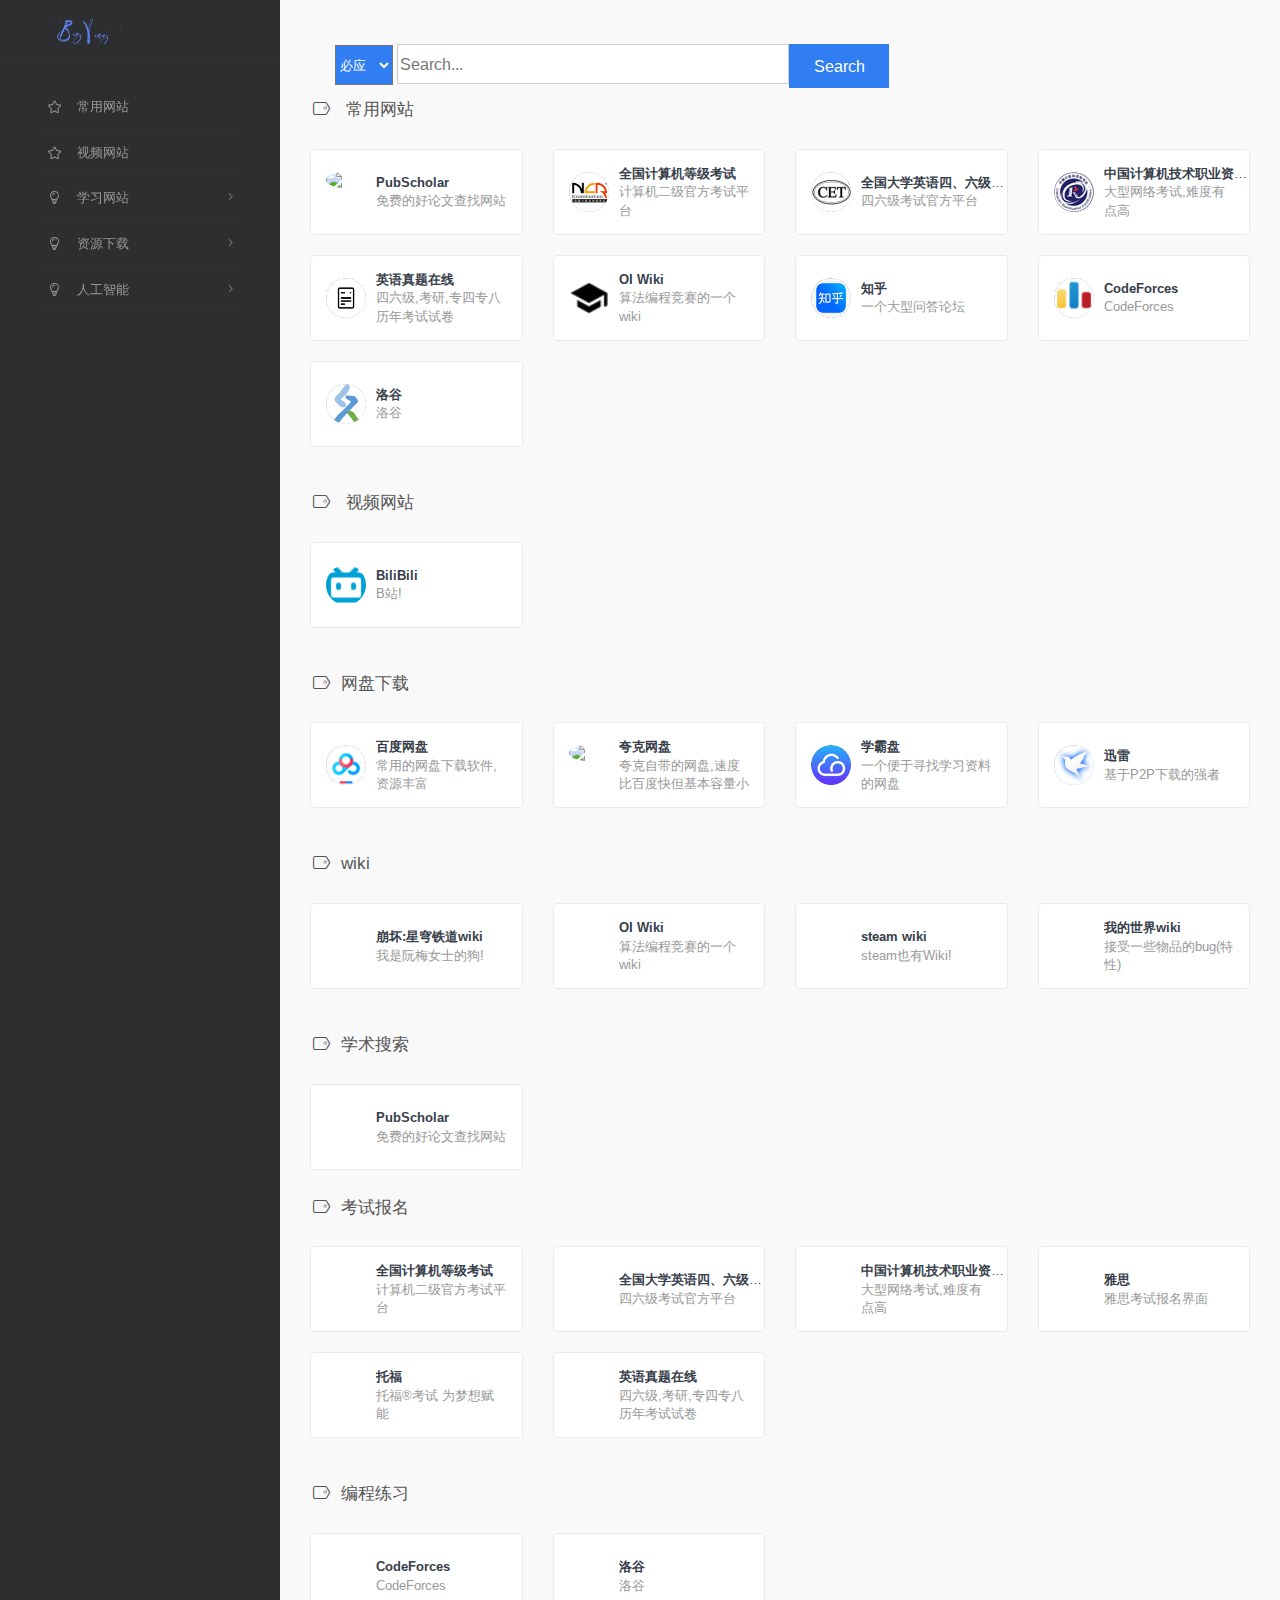
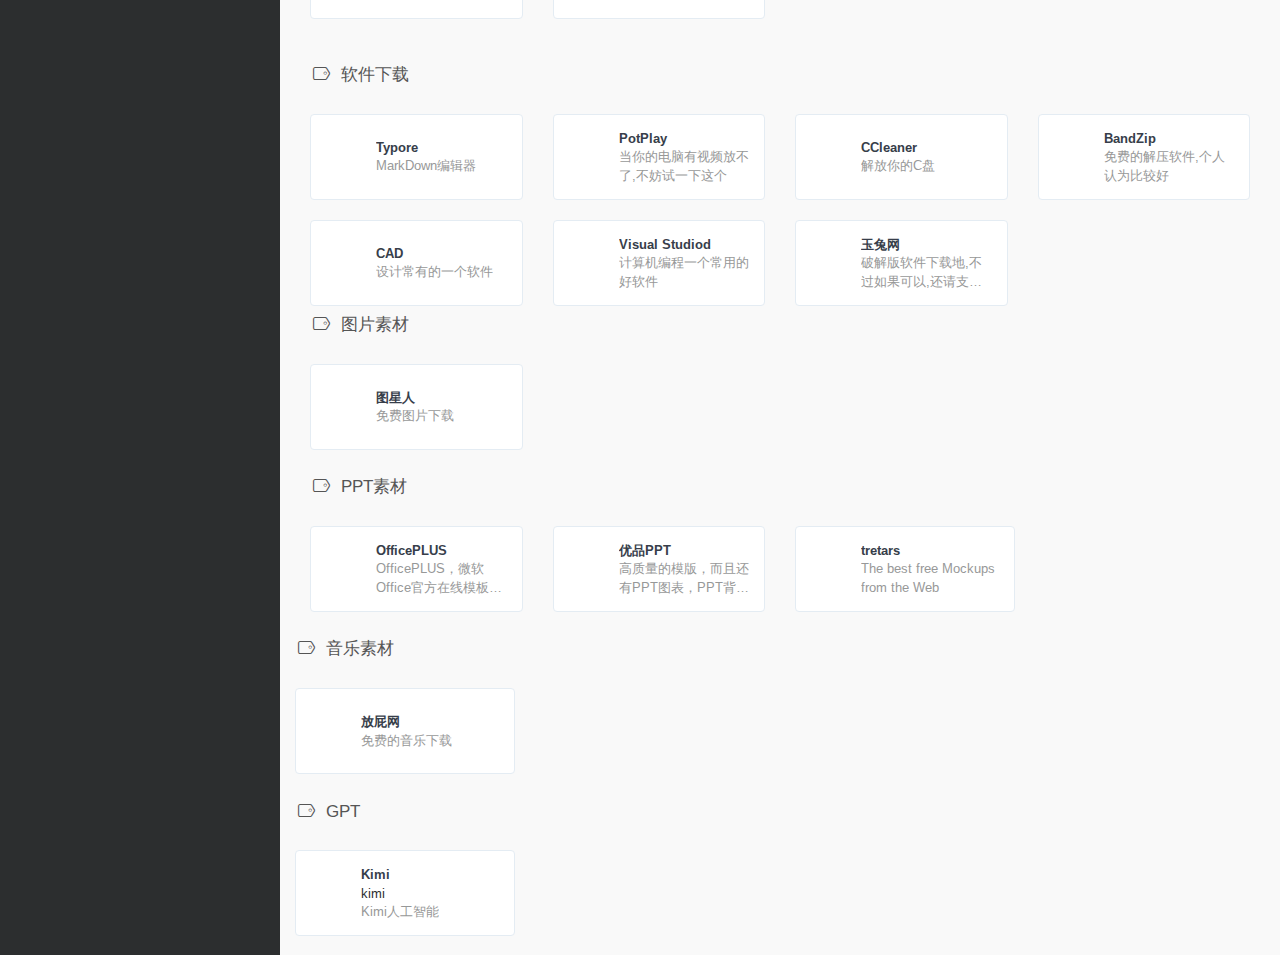
==== commit 8901dd50: "v1.4" ====
--- a/index.html
+++ b/index.html
@@ -169,6 +169,20 @@
                         </ul>
                     </li>
 
+                    <li>
+                        <a>
+                            <i class="linecons-lightbulb"></i>
+                            <span class="title">人工智能</span>
+                        </a>
+                        <ul>
+                            <li>
+                                <a href="#GPT" class="smooth">
+                                    <span class="title">GPT</span>
+                                </a>
+                            </li>
+                        </ul>
+                    </li>
+
                     </ul>
                 </div>
             </div>
@@ -181,19 +195,6 @@
                             <option class='option' value="search.bilibili.com/all?keyword=">BiliBili</option>
                             <option class='option' value="www.baidu.com/s?wd=">百度</option>
                         </select>
-                        <!--
-                        <li>
-                            <ul>
-                                <span class="choice">必应</span>
-                            </ul>
-                            <ul>
-                                <span class="choice">百度一下</span>
-                            </ul>
-                            <ul>
-                                <span class="choice">谷歌</span>
-                            </ul>
-                        </li>
-                        -->
                         <input type="text" id='inp' placeholder="Search...">
                         <input type="button" id='btn' value="Search">
                     </form>
@@ -915,8 +916,6 @@
 
             </div>
 
-            <br />
-
             <!--END PPT素材 -->
             
             <br />
@@ -947,6 +946,30 @@
             <br />
 
             <!--END 音乐素材 -->
+
+
+            <h4 class="text-gray"><i class="linecons-tag" style="margin-right: 7px;" id="GPT"></i>GPT</h4>
+            <div class="row">
+
+                <div class="col-sm-3">
+                    <div class="xe-widget xe-conversations box2 label-info" onclick="window.open('https://kimi.moonshot.cn/', '_blank')" data-toggle="tooltip" data-placement="bottom" title="" data-original-title="https://pubscholar.cn/">
+                        <div class="xe-comment-entry">
+                            <a class="xe-user-img">
+                                <img data-src="assets/images/logos/kimi.png" class="lozad img-circle" width="40">
+                            </a>
+                            <div class="xe-comment">
+                                <a href="#" class="xe-user-name overflowClip_1">
+                                    <strong>Kimi</strong>
+                                </a>kimi
+                                <p class="overflowClip_2">Kimi人工智能</p>
+                            </div>
+                        </div>
+                    </div>
+                </div>
+
+            </div>
+
+            <br />
 
             
             <!-- Main Footer -->
--- a/assets/css/nav.css
+++ b/assets/css/nav.css
@@ -67,19 +67,19 @@
 }
 
 .container{
-    width:500px;
+    width:85%;
     height: 50px;
     margin: 10px;
 }
 
 .parent{
-    width: 100%;
+    width: 85%;
     height: 42px;
     top: 4px;
     position:relative;
 }
 .parent>input:first-of-type{
-    width:85%;/*380px*/
+    width:60%;/*380px*/
     height:40px;
     border:1px solid #ccc;
     font-size: 16px;
@@ -112,4 +112,5 @@
     height: 40px;
     background: #787878;
     color:#fff;
-}+}
+
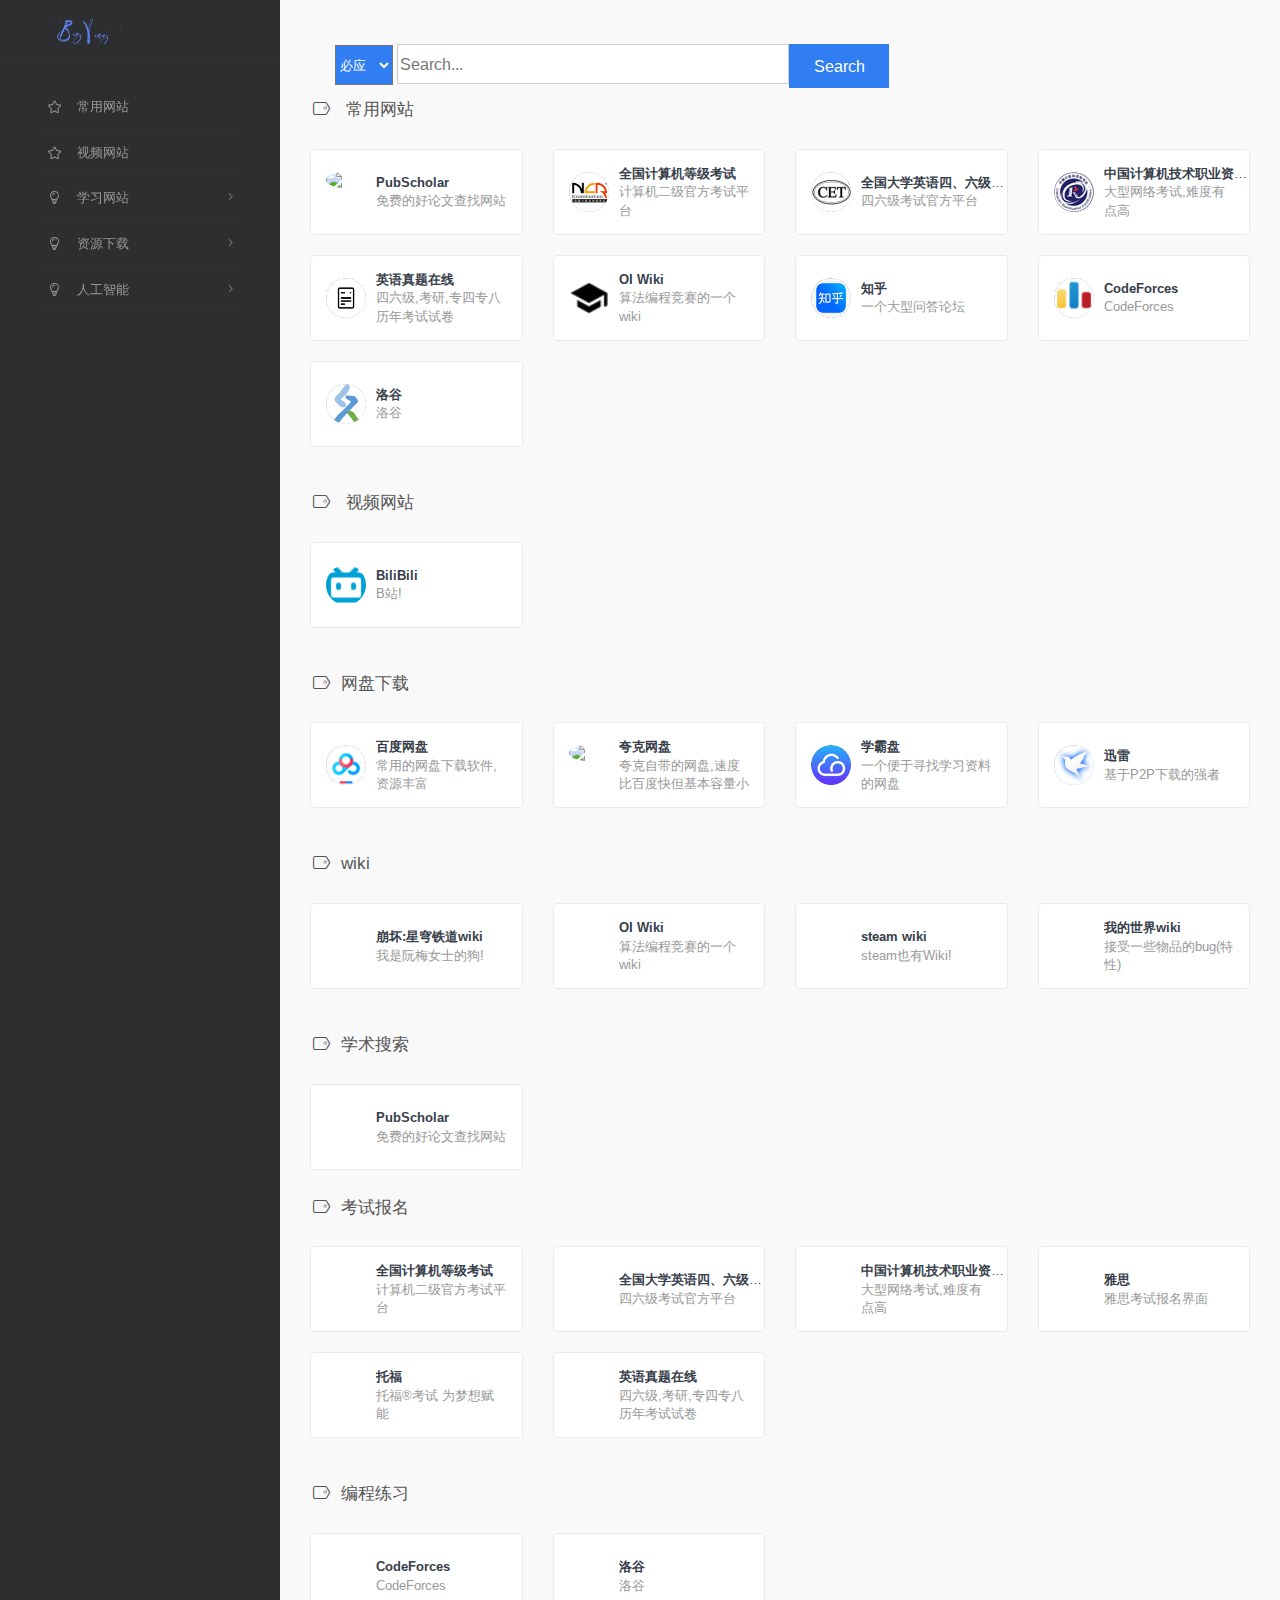
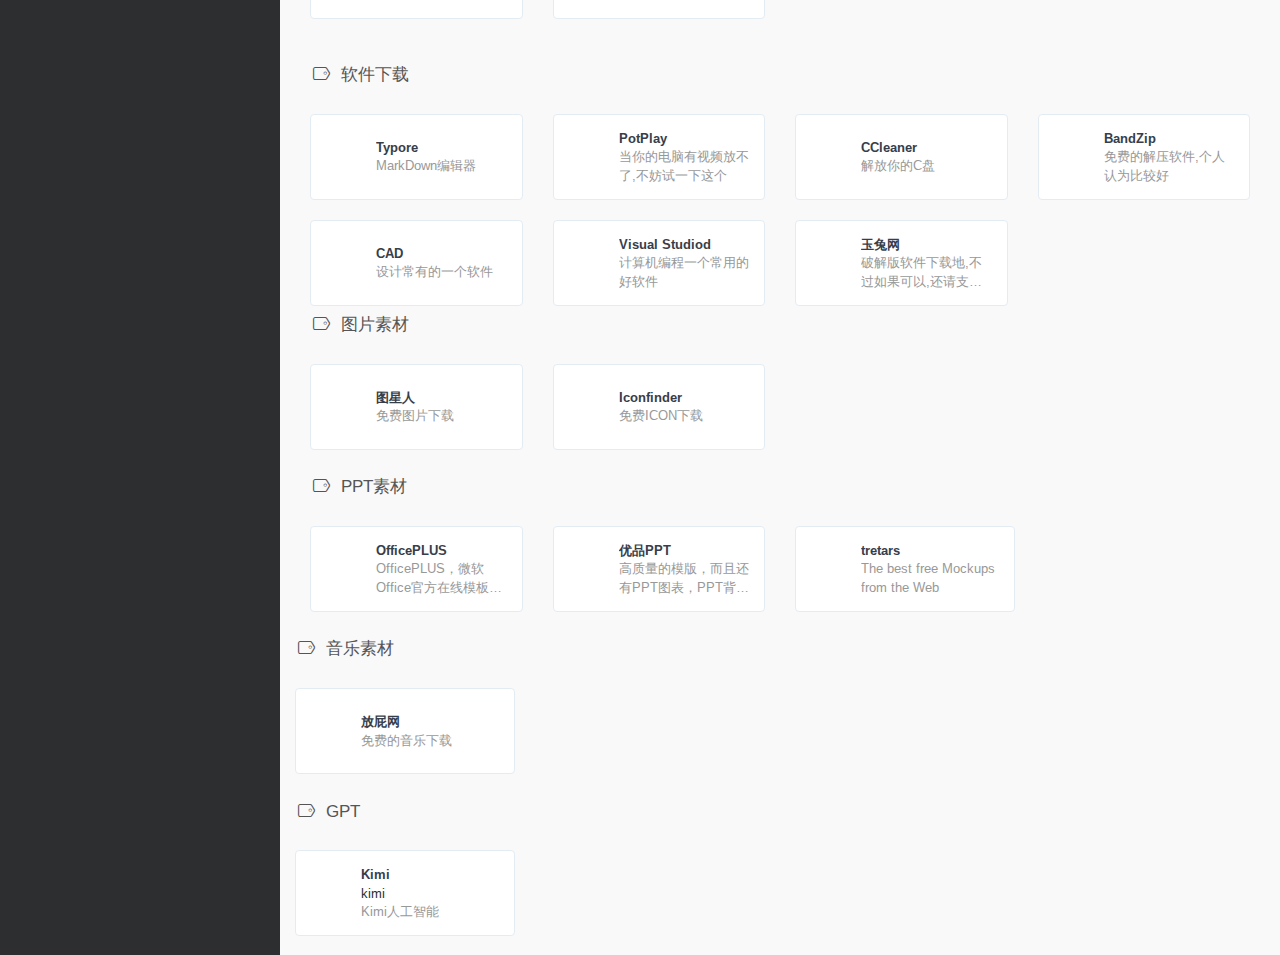
==== commit a98a9945: "v1.5" ====
--- a/index.html
+++ b/index.html
@@ -855,6 +855,21 @@
                     </div>
                 </div>
                 
+                <div class="col-sm-3">
+                    <div class="xe-widget xe-conversations box2 label-info" onclick="window.open('https://www.iconfinder.com/search?price=free', '_blank')" data-toggle="tooltip" data-placement="bottom" title="" data-original-title="https://www.iconfinder.com/search?price=free">
+                        <div class="xe-comment-entry">
+                            <a class="xe-user-img">
+                                <img data-src="assets/images/logos/iconfinder.png" class="lozad img-circle" width="40">
+                            </a>
+                            <div class="xe-comment">
+                                <a href="#" class="xe-user-name overflowClip_1">
+                                    <strong>Iconfinder</strong>
+                                </a>
+                                <p class="overflowClip_2">免费ICON下载</p>
+                            </div>
+                        </div>
+                    </div>
+                </div>
             </div>
             
             <br />
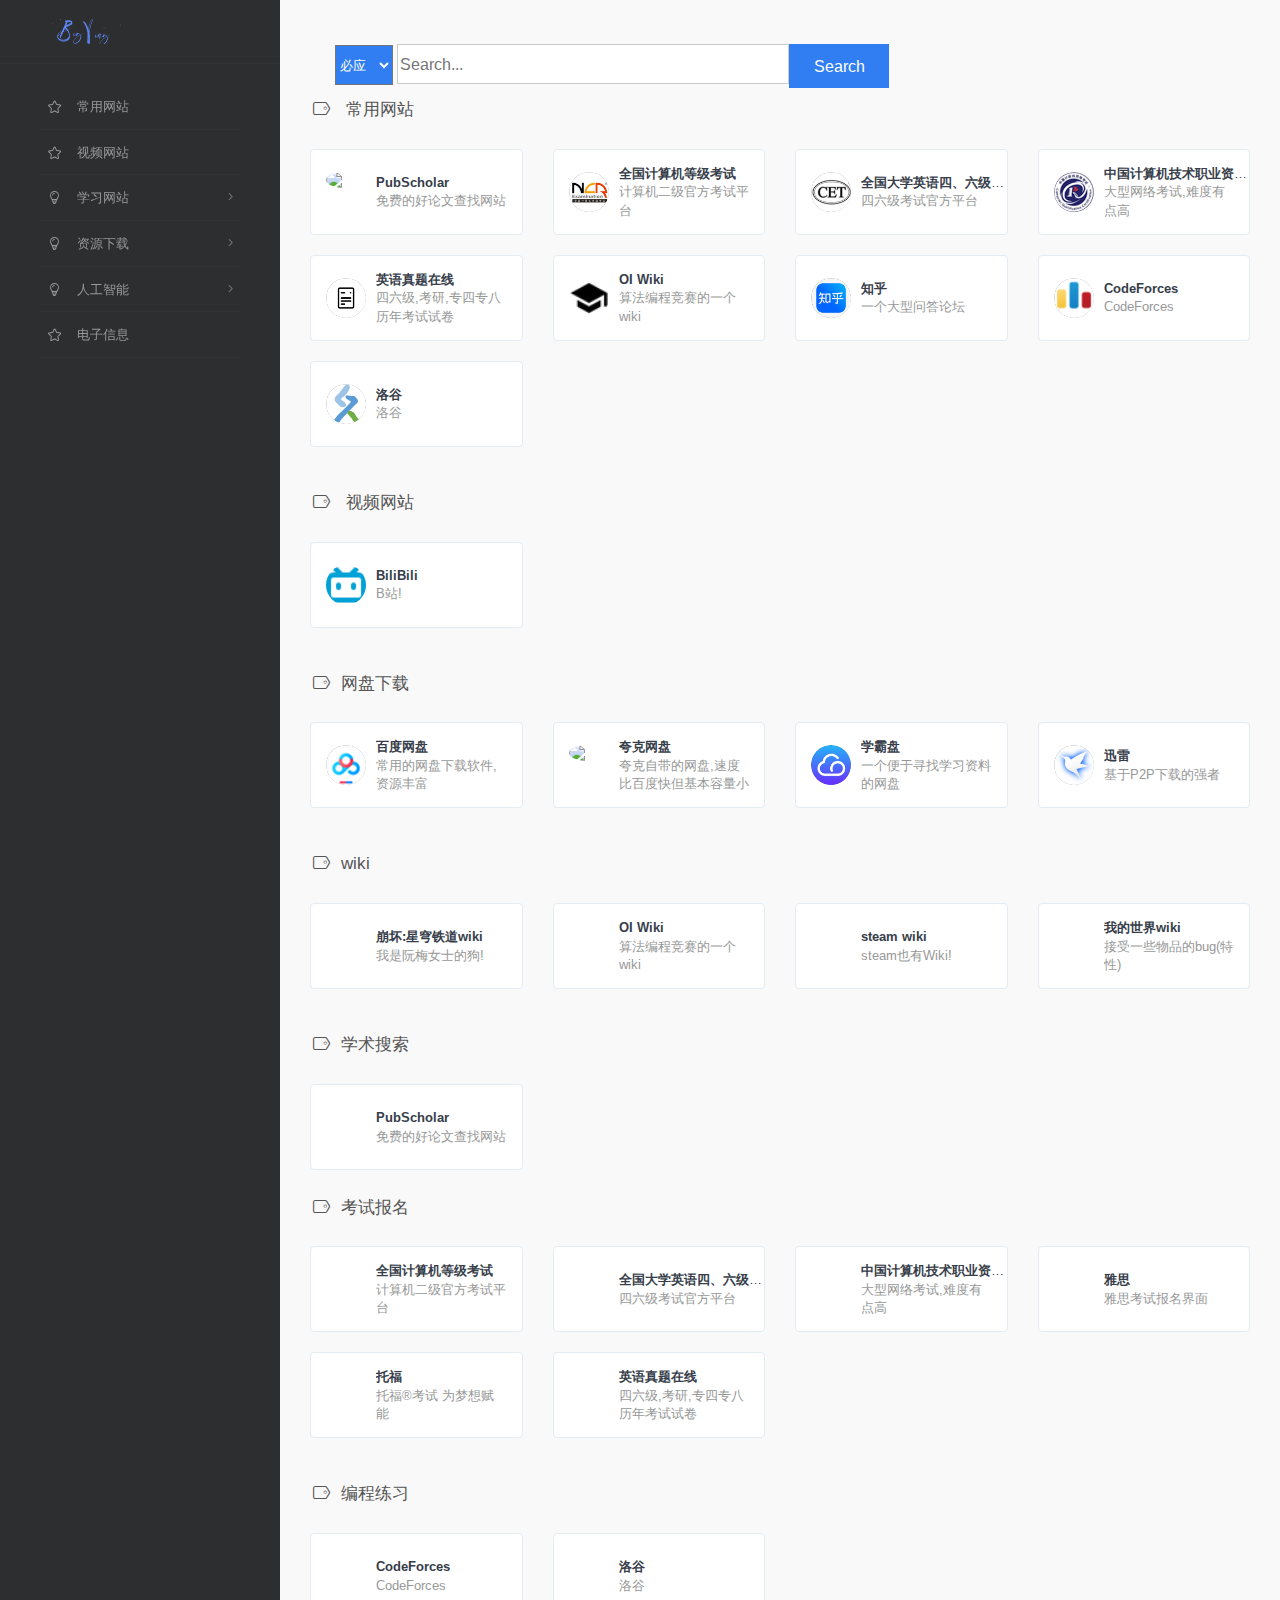
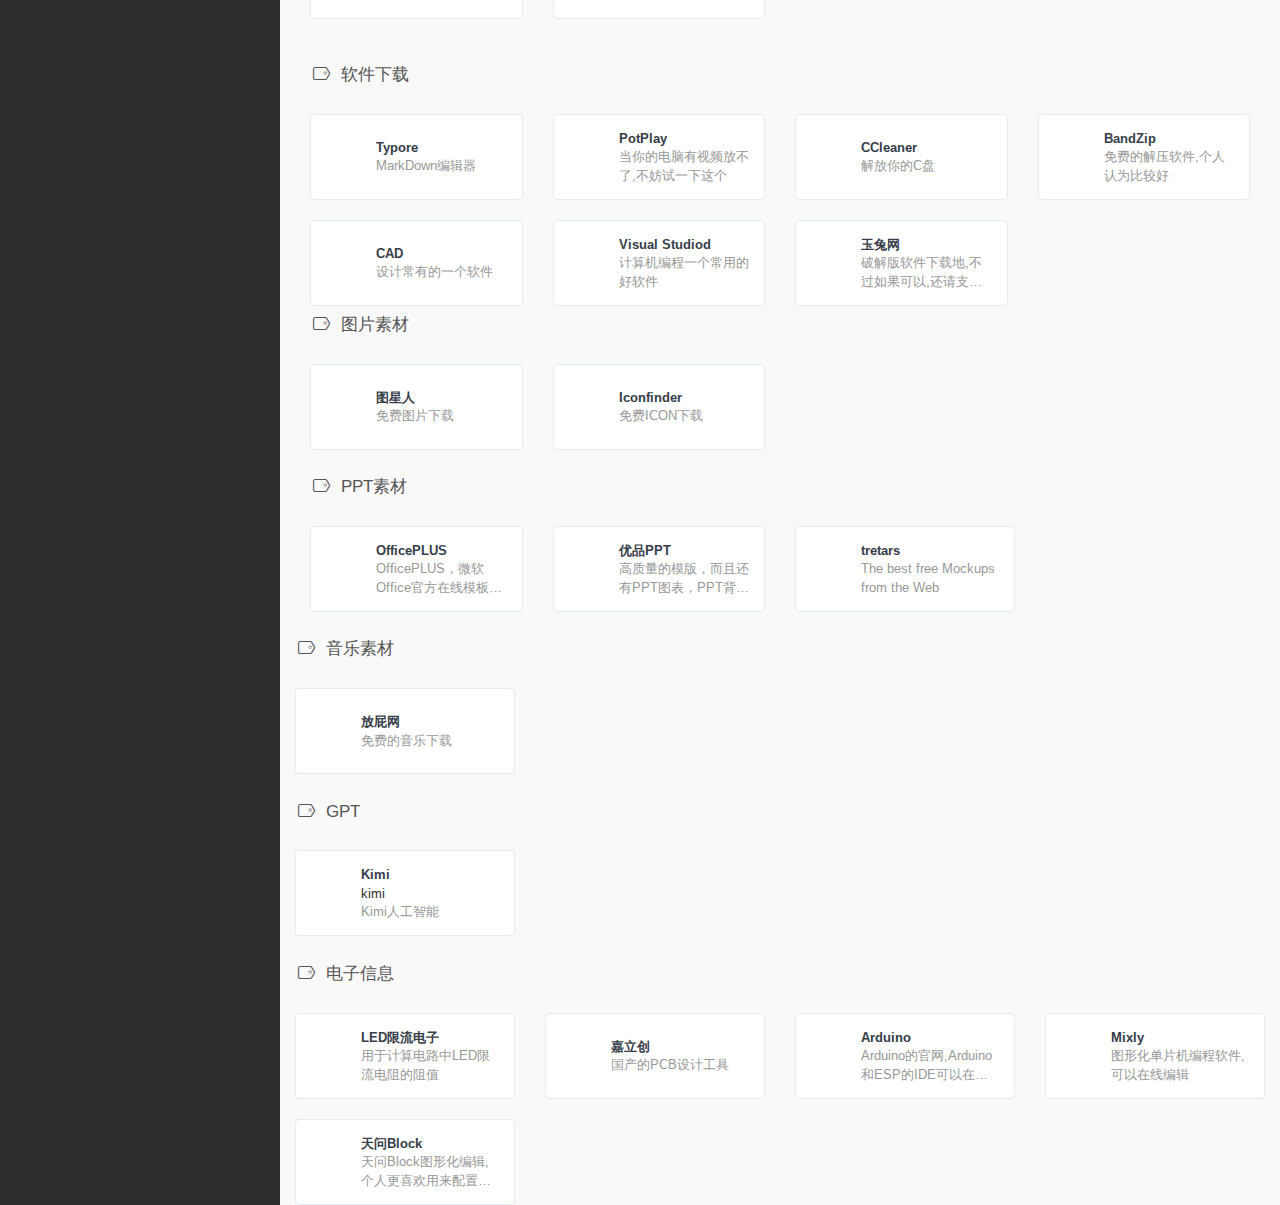
==== commit c1669723: "v1.6.0" ====
--- a/index.html
+++ b/index.html
@@ -183,6 +183,13 @@
                         </ul>
                     </li>
 
+                    <li>
+                        <a href="#Elcectronic" class="smooth">
+                            <i class="linecons-star"></i>
+                            <span class="title">电子信息</span>
+                        </a>
+                    </li>
+
                     </ul>
                 </div>
             </div>
@@ -956,6 +963,8 @@
                     </div>
                 </div>
 
+                
+
             </div>
 
             <br />
@@ -981,12 +990,96 @@
                         </div>
                     </div>
                 </div>
-
-            </div>
-
-            <br />
-
-            
+                
+                
+            </div>
+
+            <br />
+
+            <h4 class="text-gray"><i class="linecons-tag" style="margin-right: 7px;" id="Elcectronic"></i>电子信息</h4>
+            <div class="row">
+
+                <div class="col-sm-3">
+                    <div class="xe-widget xe-conversations box2 label-info" onclick="window.open('https://www.eechina.com/tools/led_current_limiting_resistance.html', '_blank')" data-toggle="tooltip" data-placement="bottom" title="" data-original-title="https://pubscholar.cn/">
+                        <div class="xe-comment-entry">
+                            <a class="xe-user-img">
+                                <img data-src="assets/images/TBD.png" class="lozad img-circle" width="40">
+                            </a>
+                            <div class="xe-comment">
+                                <a href="#" class="xe-user-name overflowClip_1">
+                                    <strong>LED限流电子</strong>
+                                </a>
+                                <p class="overflowClip_2">用于计算电路中LED限流电阻的阻值</p>
+                            </div>
+                        </div>
+                    </div>
+                </div>
+
+                <div class="col-sm-3">
+                    <div class="xe-widget xe-conversations box2 label-info" onclick="window.open('https://lceda.cn/', '_blank')" data-toggle="tooltip" data-placement="bottom" title="" data-original-title="https://pubscholar.cn/">
+                        <div class="xe-comment-entry">
+                            <a class="xe-user-img">
+                                <img data-src="assets/images/TBD.png" class="lozad img-circle" width="40">
+                            </a>
+                            <div class="xe-comment">
+                                <a href="#" class="xe-user-name overflowClip_1">
+                                    <strong>嘉立创</strong>
+                                </a>
+                                <p class="overflowClip_2">国产的PCB设计工具</p>
+                            </div>
+                        </div>
+                    </div>
+                </div>
+                
+                <div class="col-sm-3">
+                    <div class="xe-widget xe-conversations box2 label-info" onclick="window.open('https://www.arduino.cc/', '_blank')" data-toggle="tooltip" data-placement="bottom" title="" data-original-title="https://pubscholar.cn/">
+                        <div class="xe-comment-entry">
+                            <a class="xe-user-img">
+                                <img data-src="assets/images/TBD.png" class="lozad img-circle" width="40">
+                            </a>
+                            <div class="xe-comment">
+                                <a href="#" class="xe-user-name overflowClip_1">
+                                    <strong>Arduino</strong>
+                                </a>
+                                <p class="overflowClip_2">Arduino的官网,Arduino和ESP的IDE可以在这里下载使用</p>
+                            </div>
+                        </div>
+                    </div>
+                </div>
+                
+                <div class="col-sm-3">
+                    <div class="xe-widget xe-conversations box2 label-info" onclick="window.open('https://mixly.org/', '_blank')" data-toggle="tooltip" data-placement="bottom" title="" data-original-title="https://pubscholar.cn/">
+                        <div class="xe-comment-entry">
+                            <a class="xe-user-img">
+                                <img data-src="assets/images/TBD.png" class="lozad img-circle" width="40">
+                            </a>
+                            <div class="xe-comment">
+                                <a href="#" class="xe-user-name overflowClip_1">
+                                    <strong>Mixly</strong>
+                                </a>
+                                <p class="overflowClip_2">图形化单片机编程软件,可以在线编辑</p>
+                            </div>
+                        </div>
+                    </div>
+                </div>
+
+                <div class="col-sm-3">
+                    <div class="xe-widget xe-conversations box2 label-info" onclick="window.open('http://www.twen51.com/new/twen51/index.php', '_blank')" data-toggle="tooltip" data-placement="bottom" title="" data-original-title="https://pubscholar.cn/">
+                        <div class="xe-comment-entry">
+                            <a class="xe-user-img">
+                                <img data-src="assets/images/TBD.png" class="lozad img-circle" width="40">
+                            </a>
+                            <div class="xe-comment">
+                                <a href="#" class="xe-user-name overflowClip_1">
+                                    <strong>天问Block</strong>
+                                </a>
+                                <p class="overflowClip_2">天问Block图形化编辑,个人更喜欢用来配置语音识别模块</p>
+                            </div>
+                        </div>
+                    </div>
+                </div>
+
+            </div>
             <!-- Main Footer -->
             <!-- Choose between footer styles: "footer-type-1" or "footer-type-2" -->
             <!-- Add class "sticky" to  always stick the footer to the end of page (if page contents is small) -->
